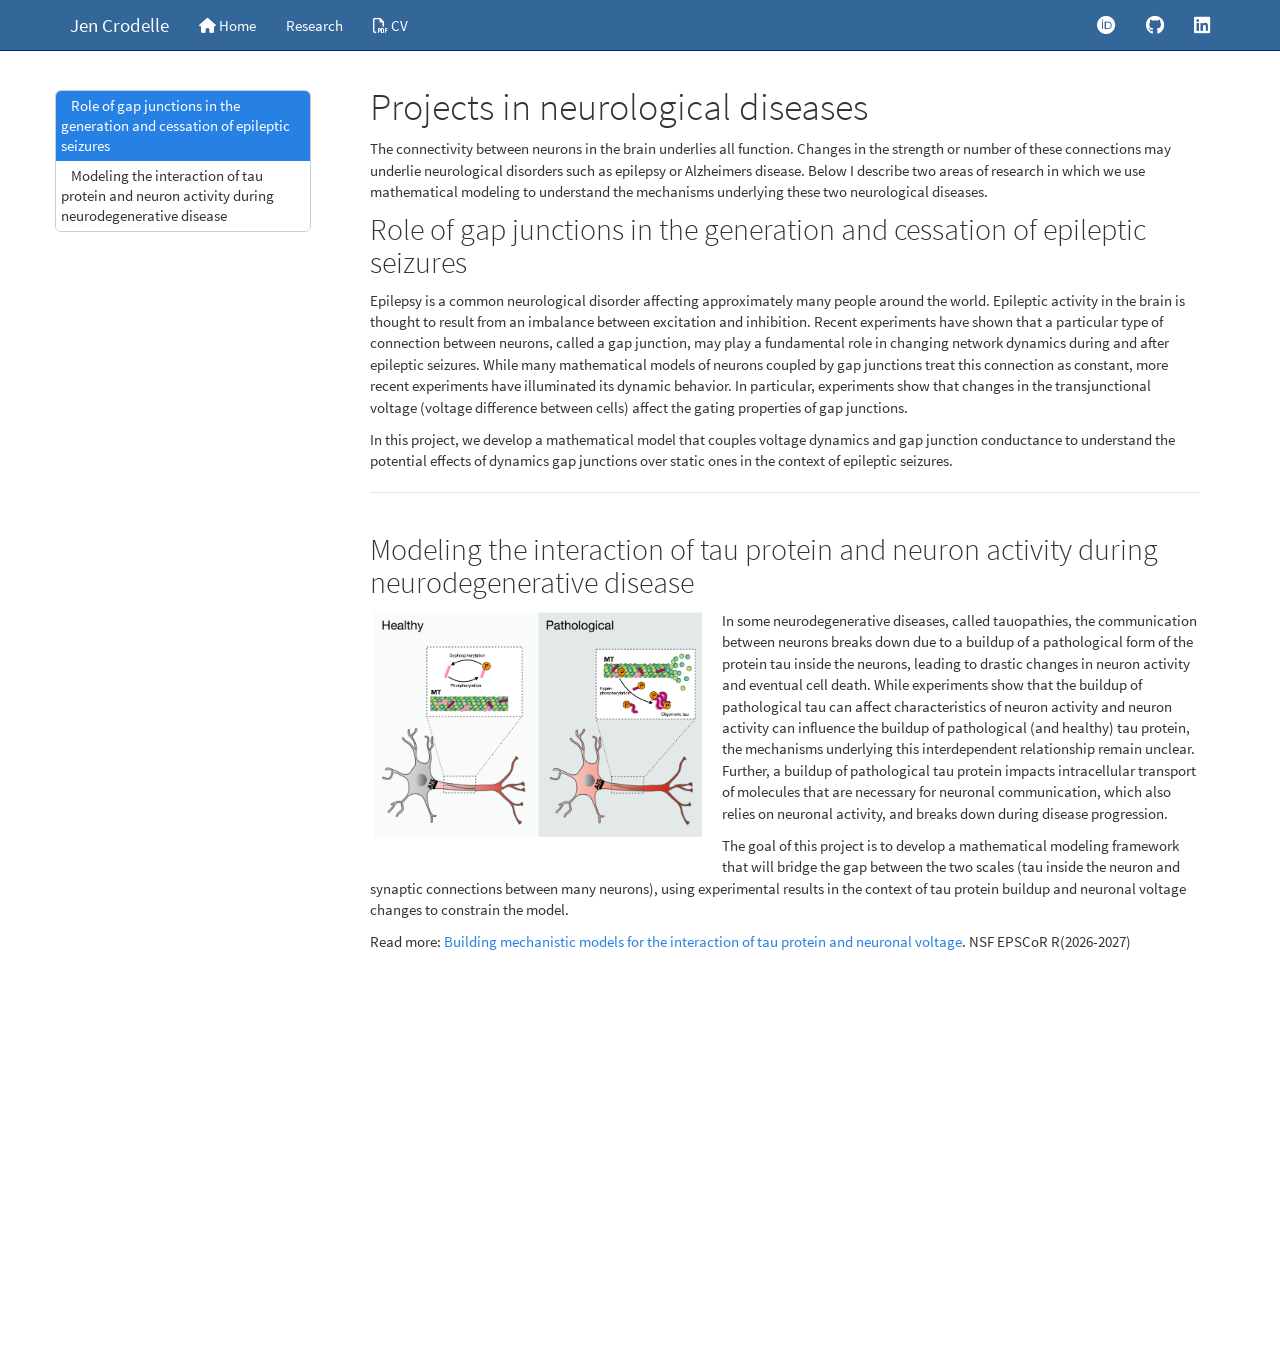
==== docs/neuroDiseaseProjects.html @ bf062a5f "Add new files to the website" ====
<!DOCTYPE html>

<html>

<head>

<meta charset="utf-8" />
<meta name="generator" content="pandoc" />
<meta http-equiv="X-UA-Compatible" content="IE=EDGE" />




<title>Projects in neurological diseases</title>

<script src="site_libs/header-attrs-2.31/header-attrs.js"></script>
<script src="site_libs/jquery-3.6.0/jquery-3.6.0.min.js"></script>
<meta name="viewport" content="width=device-width, initial-scale=1" />
<link href="site_libs/bootstrap-3.3.5/css/cosmo.min.css" rel="stylesheet" />
<script src="site_libs/bootstrap-3.3.5/js/bootstrap.min.js"></script>
<script src="site_libs/bootstrap-3.3.5/shim/html5shiv.min.js"></script>
<script src="site_libs/bootstrap-3.3.5/shim/respond.min.js"></script>
<style>h1 {font-size: 34px;}
       h1.title {font-size: 38px;}
       h2 {font-size: 30px;}
       h3 {font-size: 24px;}
       h4 {font-size: 18px;}
       h5 {font-size: 16px;}
       h6 {font-size: 12px;}
       code {color: inherit; background-color: rgba(0, 0, 0, 0.04);}
       pre:not([class]) { background-color: white }</style>
<script src="site_libs/jqueryui-1.13.2/jquery-ui.min.js"></script>
<link href="site_libs/tocify-1.9.1/jquery.tocify.css" rel="stylesheet" />
<script src="site_libs/tocify-1.9.1/jquery.tocify.js"></script>
<script src="site_libs/navigation-1.1/tabsets.js"></script>
<link href="site_libs/highlightjs-9.12.0/default.css" rel="stylesheet" />
<script src="site_libs/highlightjs-9.12.0/highlight.js"></script>
<link href="site_libs/font-awesome-6.5.2/css/all.min.css" rel="stylesheet" />
<link href="site_libs/font-awesome-6.5.2/css/v4-shims.min.css" rel="stylesheet" />

<style type="text/css">
  code{white-space: pre-wrap;}
  span.smallcaps{font-variant: small-caps;}
  span.underline{text-decoration: underline;}
  div.column{display: inline-block; vertical-align: top; width: 50%;}
  div.hanging-indent{margin-left: 1.5em; text-indent: -1.5em;}
  ul.task-list{list-style: none;}
    </style>

<style type="text/css">code{white-space: pre;}</style>
<script type="text/javascript">
if (window.hljs) {
  hljs.configure({languages: []});
  hljs.initHighlightingOnLoad();
  if (document.readyState && document.readyState === "complete") {
    window.setTimeout(function() { hljs.initHighlighting(); }, 0);
  }
}
</script>






<link rel="stylesheet" href="style.css" type="text/css" />



<style type = "text/css">
.main-container {
  max-width: 940px;
  margin-left: auto;
  margin-right: auto;
}
img {
  max-width:100%;
}
.tabbed-pane {
  padding-top: 12px;
}
.html-widget {
  margin-bottom: 20px;
}
button.code-folding-btn:focus {
  outline: none;
}
summary {
  display: list-item;
}
details > summary > p:only-child {
  display: inline;
}
pre code {
  padding: 0;
}
</style>


<style type="text/css">
.dropdown-submenu {
  position: relative;
}
.dropdown-submenu>.dropdown-menu {
  top: 0;
  left: 100%;
  margin-top: -6px;
  margin-left: -1px;
  border-radius: 0 6px 6px 6px;
}
.dropdown-submenu:hover>.dropdown-menu {
  display: block;
}
.dropdown-submenu>a:after {
  display: block;
  content: " ";
  float: right;
  width: 0;
  height: 0;
  border-color: transparent;
  border-style: solid;
  border-width: 5px 0 5px 5px;
  border-left-color: #cccccc;
  margin-top: 5px;
  margin-right: -10px;
}
.dropdown-submenu:hover>a:after {
  border-left-color: #adb5bd;
}
.dropdown-submenu.pull-left {
  float: none;
}
.dropdown-submenu.pull-left>.dropdown-menu {
  left: -100%;
  margin-left: 10px;
  border-radius: 6px 0 6px 6px;
}
</style>

<script type="text/javascript">
// manage active state of menu based on current page
$(document).ready(function () {
  // active menu anchor
  href = window.location.pathname
  href = href.substr(href.lastIndexOf('/') + 1)
  if (href === "")
    href = "index.html";
  var menuAnchor = $('a[href="' + href + '"]');

  // mark the anchor link active (and if it's in a dropdown, also mark that active)
  var dropdown = menuAnchor.closest('li.dropdown');
  if (window.bootstrap) { // Bootstrap 4+
    menuAnchor.addClass('active');
    dropdown.find('> .dropdown-toggle').addClass('active');
  } else { // Bootstrap 3
    menuAnchor.parent().addClass('active');
    dropdown.addClass('active');
  }

  // Navbar adjustments
  var navHeight = $(".navbar").first().height() + 15;
  var style = document.createElement('style');
  var pt = "padding-top: " + navHeight + "px; ";
  var mt = "margin-top: -" + navHeight + "px; ";
  var css = "";
  // offset scroll position for anchor links (for fixed navbar)
  for (var i = 1; i <= 6; i++) {
    css += ".section h" + i + "{ " + pt + mt + "}\n";
  }
  style.innerHTML = "body {" + pt + "padding-bottom: 40px; }\n" + css;
  document.head.appendChild(style);
});
</script>

<!-- tabsets -->

<style type="text/css">
.tabset-dropdown > .nav-tabs {
  display: inline-table;
  max-height: 500px;
  min-height: 44px;
  overflow-y: auto;
  border: 1px solid #ddd;
  border-radius: 4px;
}

.tabset-dropdown > .nav-tabs > li.active:before, .tabset-dropdown > .nav-tabs.nav-tabs-open:before {
  content: "\e259";
  font-family: 'Glyphicons Halflings';
  display: inline-block;
  padding: 10px;
  border-right: 1px solid #ddd;
}

.tabset-dropdown > .nav-tabs.nav-tabs-open > li.active:before {
  content: "\e258";
  font-family: 'Glyphicons Halflings';
  border: none;
}

.tabset-dropdown > .nav-tabs > li.active {
  display: block;
}

.tabset-dropdown > .nav-tabs > li > a,
.tabset-dropdown > .nav-tabs > li > a:focus,
.tabset-dropdown > .nav-tabs > li > a:hover {
  border: none;
  display: inline-block;
  border-radius: 4px;
  background-color: transparent;
}

.tabset-dropdown > .nav-tabs.nav-tabs-open > li {
  display: block;
  float: none;
}

.tabset-dropdown > .nav-tabs > li {
  display: none;
}
</style>

<!-- code folding -->



<style type="text/css">

#TOC {
  margin: 25px 0px 20px 0px;
}
@media (max-width: 768px) {
#TOC {
  position: relative;
  width: 100%;
}
}

@media print {
.toc-content {
  /* see https://github.com/w3c/csswg-drafts/issues/4434 */
  float: right;
}
}

.toc-content {
  padding-left: 30px;
  padding-right: 40px;
}

div.main-container {
  max-width: 1200px;
}

div.tocify {
  width: 20%;
  max-width: 260px;
  max-height: 85%;
}

@media (min-width: 768px) and (max-width: 991px) {
  div.tocify {
    width: 25%;
  }
}

@media (max-width: 767px) {
  div.tocify {
    width: 100%;
    max-width: none;
  }
}

.tocify ul, .tocify li {
  line-height: 20px;
}

.tocify-subheader .tocify-item {
  font-size: 0.90em;
}

.tocify .list-group-item {
  border-radius: 0px;
}

.tocify-subheader {
  display: inline;
}
.tocify-subheader .tocify-item {
  font-size: 0.95em;
}

</style>



</head>

<body>


<div class="container-fluid main-container">


<!-- setup 3col/9col grid for toc_float and main content  -->
<div class="row">
<div class="col-xs-12 col-sm-4 col-md-3">
<div id="TOC" class="tocify">
</div>
</div>

<div class="toc-content col-xs-12 col-sm-8 col-md-9">




<div class="navbar navbar-inverse  navbar-fixed-top" role="navigation">
  <div class="container">
    <div class="navbar-header">
      <button type="button" class="navbar-toggle collapsed" data-toggle="collapse" data-bs-toggle="collapse" data-target="#navbar" data-bs-target="#navbar">
        <span class="icon-bar"></span>
        <span class="icon-bar"></span>
        <span class="icon-bar"></span>
      </button>
      <a class="navbar-brand" href="index.html">Jen Crodelle</a>
    </div>
    <div id="navbar" class="navbar-collapse collapse">
      <ul class="nav navbar-nav">
        <li>
  <a href="index.html">
    <span class="fa fa-home"></span>
     
    Home
  </a>
</li>
<li>
  <a href="researchPage.html">Research</a>
</li>
<li>
  <a href="Jennifer_Crodelle_CV_2026.pdf">
    <span class="fa fa-file-pdf-o"></span>
     
    CV
  </a>
</li>
      </ul>
      <ul class="nav navbar-nav navbar-right">
        <li>
  <a href="https://orcid.org/0000-0002-3402-4372">
    <span class="fab fa-orcid fa-lg"></span>
     
  </a>
</li>
<li>
  <a href="https://github.com/jcrodelle">
    <span class="fa fa-github fa-lg"></span>
     
  </a>
</li>
<li>
  <a href="https://www.linkedin.com/in/jennifer-crodelle-b8602022/">
    <span class="fab fa-linkedin fa-lg"></span>
     
  </a>
</li>
      </ul>
    </div><!--/.nav-collapse -->
  </div><!--/.container -->
</div><!--/.navbar -->

<div id="header">



<h1 class="title toc-ignore">Projects in neurological diseases</h1>

</div>


<p>The connectivity between neurons in the brain underlies all function.
Changes in the strength or number of these connections may underlie
neurological disorders such as epilepsy or Alzheimers disease. Below I
describe two areas of research in which we use mathematical modeling to
understand the mechanisms underlying these two neurological
diseases.</p>
<div
id="role-of-gap-junctions-in-the-generation-and-cessation-of-epileptic-seizures"
class="section level2">
<h2>Role of gap junctions in the generation and cessation of epileptic
seizures</h2>
<p>Epilepsy is a common neurological disorder affecting approximately
many people around the world. Epileptic activity in the brain is thought
to result from an imbalance between excitation and inhibition. Recent
experiments have shown that a particular type of connection between
neurons, called a gap junction, may play a fundamental role in changing
network dynamics during and after epileptic seizures. While many
mathematical models of neurons coupled by gap junctions treat this
connection as constant, more recent experiments have illuminated its
dynamic behavior. In particular, experiments show that changes in the
transjunctional voltage (voltage difference between cells) affect the
gating properties of gap junctions.</p>
<p>In this project, we develop a mathematical model that couples voltage
dynamics and gap junction conductance to understand the potential
effects of dynamics gap junctions over static ones in the context of
epileptic seizures.</p>
<hr />
<div style="margin-top: 40px;">

</div>
</div>
<div
id="modeling-the-interaction-of-tau-protein-and-neuron-activity-during-neurodegenerative-disease"
class="section level2">
<h2>Modeling the interaction of tau protein and neuron activity during
neurodegenerative disease</h2>
<p><img src="images/tauProtein_fig.png" style="float: left; width: 40%; margin-right: 20px; margin-bottom: 20px;"></p>
<p>In some neurodegenerative diseases, called tauopathies, the
communication between neurons breaks down due to a buildup of a
pathological form of the protein tau inside the neurons, leading to
drastic changes in neuron activity and eventual cell death. While
experiments show that the buildup of pathological tau can affect
characteristics of neuron activity and neuron activity can influence the
buildup of pathological (and healthy) tau protein, the mechanisms
underlying this interdependent relationship remain unclear. Further, a
buildup of pathological tau protein impacts intracellular transport of
molecules that are necessary for neuronal communication, which also
relies on neuronal activity, and breaks down during disease
progression.</p>
<p>The goal of this project is to develop a mathematical modeling
framework that will bridge the gap between the two scales (tau inside
the neuron and synaptic connections between many neurons), using
experimental results in the context of tau protein buildup and neuronal
voltage changes to constrain the model.</p>
<p>Read more:
<a href="https://doi.org/10.1371/journal.pcbi.1007915" target="_blank">Building
mechanistic models for the interaction of tau protein and neuronal
voltage</a>. NSF EPSCoR R(2026-2027)</p>
</div>



</div>
</div>

</div>

<script>

// add bootstrap table styles to pandoc tables
function bootstrapStylePandocTables() {
  $('tr.odd').parent('tbody').parent('table').addClass('table table-condensed');
}
$(document).ready(function () {
  bootstrapStylePandocTables();
});


</script>

<!-- tabsets -->

<script>
$(document).ready(function () {
  window.buildTabsets("TOC");
});

$(document).ready(function () {
  $('.tabset-dropdown > .nav-tabs > li').click(function () {
    $(this).parent().toggleClass('nav-tabs-open');
  });
});
</script>

<!-- code folding -->

<script>
$(document).ready(function ()  {

    // temporarily add toc-ignore selector to headers for the consistency with Pandoc
    $('.unlisted.unnumbered').addClass('toc-ignore')

    // move toc-ignore selectors from section div to header
    $('div.section.toc-ignore')
        .removeClass('toc-ignore')
        .children('h1,h2,h3,h4,h5').addClass('toc-ignore');

    // establish options
    var options = {
      selectors: "h1,h2",
      theme: "bootstrap3",
      context: '.toc-content',
      hashGenerator: function (text) {
        return text.replace(/[.\\/?&!#<>]/g, '').replace(/\s/g, '_');
      },
      ignoreSelector: ".toc-ignore",
      scrollTo: 0
    };
    options.showAndHide = false;
    options.smoothScroll = true;

    // tocify
    var toc = $("#TOC").tocify(options).data("toc-tocify");
});
</script>

<!-- dynamically load mathjax for compatibility with self-contained -->
<script>
  (function () {
    var script = document.createElement("script");
    script.type = "text/javascript";
    script.src  = "https://mathjax.rstudio.com/latest/MathJax.js?config=TeX-AMS-MML_HTMLorMML";
    document.getElementsByTagName("head")[0].appendChild(script);
  })();
</script>

</body>
</html>
---- docs/site_libs/bootstrap-3.3.5/css/cosmo.min.css ----
@font-face {
  font-family: 'Source Sans Pro';
  font-style: normal;
  font-weight: 300;
  src: url(fonts/SourceSansProLight.ttf) format('truetype');
}
@font-face {
  font-family: 'Source Sans Pro';
  font-style: normal;
  font-weight: 400;
  src: url(fonts/SourceSansPro.ttf) format('truetype');
}
@font-face {
  font-family: 'Source Sans Pro';
  font-style: normal;
  font-weight: 700;
  src: url(fonts/SourceSansProBold.ttf) format('truetype');
}

/*!
 * bootswatch v3.3.6
 * Homepage: http://bootswatch.com
 * Copyright 2012-2015 Thomas Park
 * Licensed under MIT
 * Based on Bootstrap
*//*!
 * Bootstrap v3.3.6 (http://getbootstrap.com)
 * Copyright 2011-2015 Twitter, Inc.
 * Licensed under MIT (https://github.com/twbs/bootstrap/blob/master/LICENSE)
 *//*! normalize.css v3.0.3 | MIT License | github.com/necolas/normalize.css */html{font-family:sans-serif;-ms-text-size-adjust:100%;-webkit-text-size-adjust:100%}body{margin:0}article,aside,details,figcaption,figure,footer,header,hgroup,main,menu,nav,section,summary{display:block}audio,canvas,progress,video{display:inline-block;vertical-align:baseline}audio:not([controls]){display:none;height:0}[hidden],template{display:none}a{background-color:transparent}a:active,a:hover{outline:0}abbr[title]{border-bottom:1px dotted}b,strong{font-weight:bold}dfn{font-style:italic}h1{font-size:2em;margin:0.67em 0}mark{background:#ff0;color:#000}small{font-size:80%}sub,sup{font-size:75%;line-height:0;position:relative;vertical-align:baseline}sup{top:-0.5em}sub{bottom:-0.25em}img{border:0}svg:not(:root){overflow:hidden}figure{margin:1em 40px}hr{-webkit-box-sizing:content-box;-moz-box-sizing:content-box;box-sizing:content-box;height:0}pre{overflow:auto}code,kbd,pre,samp{font-family:monospace, monospace;font-size:1em}button,input,optgroup,select,textarea{color:inherit;font:inherit;margin:0}button{overflow:visible}button,select{text-transform:none}button,html input[type="button"],input[type="reset"],input[type="submit"]{-webkit-appearance:button;cursor:pointer}button[disabled],html input[disabled]{cursor:default}button::-moz-focus-inner,input::-moz-focus-inner{border:0;padding:0}input{line-height:normal}input[type="checkbox"],input[type="radio"]{-webkit-box-sizing:border-box;-moz-box-sizing:border-box;box-sizing:border-box;padding:0}input[type="number"]::-webkit-inner-spin-button,input[type="number"]::-webkit-outer-spin-button{height:auto}input[type="search"]{-webkit-appearance:textfield;-webkit-box-sizing:content-box;-moz-box-sizing:content-box;box-sizing:content-box}input[type="search"]::-webkit-search-cancel-button,input[type="search"]::-webkit-search-decoration{-webkit-appearance:none}fieldset{border:1px solid #c0c0c0;margin:0 2px;padding:0.35em 0.625em 0.75em}legend{border:0;padding:0}textarea{overflow:auto}optgroup{font-weight:bold}table{border-collapse:collapse;border-spacing:0}td,th{padding:0}/*! Source: https://github.com/h5bp/html5-boilerplate/blob/master/src/css/main.css */@media print{*,*:before,*:after{background:transparent !important;color:#000 !important;-webkit-box-shadow:none !important;box-shadow:none !important;text-shadow:none !important}a,a:visited{text-decoration:underline}a[href]:after{content:" (" attr(href) ")"}abbr[title]:after{content:" (" attr(title) ")"}a[href^="#"]:after,a[href^="javascript:"]:after{content:""}pre,blockquote{border:1px solid #999;page-break-inside:avoid}thead{display:table-header-group}tr,img{page-break-inside:avoid}img{max-width:100% !important}p,h2,h3{orphans:3;widows:3}h2,h3{page-break-after:avoid}.navbar{display:none}.btn>.caret,.dropup>.btn>.caret{border-top-color:#000 !important}.label{border:1px solid #000}.table{border-collapse:collapse !important}.table td,.table th{background-color:#fff !important}.table-bordered th,.table-bordered td{border:1px solid #ddd !important}}@font-face{font-family:'Glyphicons Halflings';src:url('../fonts/glyphicons-halflings-regular.eot');src:url('../fonts/glyphicons-halflings-regular.eot?#iefix') format('embedded-opentype'),url('../fonts/glyphicons-halflings-regular.woff') format('woff'),url('../fonts/glyphicons-halflings-regular.ttf') format('truetype'),url('../fonts/glyphicons-halflings-regular.svg#glyphicons_halflingsregular') format('svg')}.glyphicon{position:relative;top:1px;display:inline-block;font-family:'Glyphicons Halflings';font-style:normal;font-weight:normal;line-height:1;-webkit-font-smoothing:antialiased;-moz-osx-font-smoothing:grayscale}.glyphicon-asterisk:before{content:"\002a"}.glyphicon-plus:before{content:"\002b"}.glyphicon-euro:before,.glyphicon-eur:before{content:"\20ac"}.glyphicon-minus:before{content:"\2212"}.glyphicon-cloud:before{content:"\2601"}.glyphicon-envelope:before{content:"\2709"}.glyphicon-pencil:before{content:"\270f"}.glyphicon-glass:before{content:"\e001"}.glyphicon-music:before{content:"\e002"}.glyphicon-search:before{content:"\e003"}.glyphicon-heart:before{content:"\e005"}.glyphicon-star:before{content:"\e006"}.glyphicon-star-empty:before{content:"\e007"}.glyphicon-user:before{content:"\e008"}.glyphicon-film:before{content:"\e009"}.glyphicon-th-large:before{content:"\e010"}.glyphicon-th:before{content:"\e011"}.glyphicon-th-list:before{content:"\e012"}.glyphicon-ok:before{content:"\e013"}.glyphicon-remove:before{content:"\e014"}.glyphicon-zoom-in:before{content:"\e015"}.glyphicon-zoom-out:before{content:"\e016"}.glyphicon-off:before{content:"\e017"}.glyphicon-signal:before{content:"\e018"}.glyphicon-cog:before{content:"\e019"}.glyphicon-trash:before{content:"\e020"}.glyphicon-home:before{content:"\e021"}.glyphicon-file:before{content:"\e022"}.glyphicon-time:before{content:"\e023"}.glyphicon-road:before{content:"\e024"}.glyphicon-download-alt:before{content:"\e025"}.glyphicon-download:before{content:"\e026"}.glyphicon-upload:before{content:"\e027"}.glyphicon-inbox:before{content:"\e028"}.glyphicon-play-circle:before{content:"\e029"}.glyphicon-repeat:before{content:"\e030"}.glyphicon-refresh:before{content:"\e031"}.glyphicon-list-alt:before{content:"\e032"}.glyphicon-lock:before{content:"\e033"}.glyphicon-flag:before{content:"\e034"}.glyphicon-headphones:before{content:"\e035"}.glyphicon-volume-off:before{content:"\e036"}.glyphicon-volume-down:before{content:"\e037"}.glyphicon-volume-up:before{content:"\e038"}.glyphicon-qrcode:before{content:"\e039"}.glyphicon-barcode:before{content:"\e040"}.glyphicon-tag:before{content:"\e041"}.glyphicon-tags:before{content:"\e042"}.glyphicon-book:before{content:"\e043"}.glyphicon-bookmark:before{content:"\e044"}.glyphicon-print:before{content:"\e045"}.glyphicon-camera:before{content:"\e046"}.glyphicon-font:before{content:"\e047"}.glyphicon-bold:before{content:"\e048"}.glyphicon-italic:before{content:"\e049"}.glyphicon-text-height:before{content:"\e050"}.glyphicon-text-width:before{content:"\e051"}.glyphicon-align-left:before{content:"\e052"}.glyphicon-align-center:before{content:"\e053"}.glyphicon-align-right:before{content:"\e054"}.glyphicon-align-justify:before{content:"\e055"}.glyphicon-list:before{content:"\e056"}.glyphicon-indent-left:before{content:"\e057"}.glyphicon-indent-right:before{content:"\e058"}.glyphicon-facetime-video:before{content:"\e059"}.glyphicon-picture:before{content:"\e060"}.glyphicon-map-marker:before{content:"\e062"}.glyphicon-adjust:before{content:"\e063"}.glyphicon-tint:before{content:"\e064"}.glyphicon-edit:before{content:"\e065"}.glyphicon-share:before{content:"\e066"}.glyphicon-check:before{content:"\e067"}.glyphicon-move:before{content:"\e068"}.glyphicon-step-backward:before{content:"\e069"}.glyphicon-fast-backward:before{content:"\e070"}.glyphicon-backward:before{content:"\e071"}.glyphicon-play:before{content:"\e072"}.glyphicon-pause:before{content:"\e073"}.glyphicon-stop:before{content:"\e074"}.glyphicon-forward:before{content:"\e075"}.glyphicon-fast-forward:before{content:"\e076"}.glyphicon-step-forward:before{content:"\e077"}.glyphicon-eject:before{content:"\e078"}.glyphicon-chevron-left:before{content:"\e079"}.glyphicon-chevron-right:before{content:"\e080"}.glyphicon-plus-sign:before{content:"\e081"}.glyphicon-minus-sign:before{content:"\e082"}.glyphicon-remove-sign:before{content:"\e083"}.glyphicon-ok-sign:before{content:"\e084"}.glyphicon-question-sign:before{content:"\e085"}.glyphicon-info-sign:before{content:"\e086"}.glyphicon-screenshot:before{content:"\e087"}.glyphicon-remove-circle:before{content:"\e088"}.glyphicon-ok-circle:before{content:"\e089"}.glyphicon-ban-circle:before{content:"\e090"}.glyphicon-arrow-left:before{content:"\e091"}.glyphicon-arrow-right:before{content:"\e092"}.glyphicon-arrow-up:before{content:"\e093"}.glyphicon-arrow-down:before{content:"\e094"}.glyphicon-share-alt:before{content:"\e095"}.glyphicon-resize-full:before{content:"\e096"}.glyphicon-resize-small:before{content:"\e097"}.glyphicon-exclamation-sign:before{content:"\e101"}.glyphicon-gift:before{content:"\e102"}.glyphicon-leaf:before{content:"\e103"}.glyphicon-fire:before{content:"\e104"}.glyphicon-eye-open:before{content:"\e105"}.glyphicon-eye-close:before{content:"\e106"}.glyphicon-warning-sign:before{content:"\e107"}.glyphicon-plane:before{content:"\e108"}.glyphicon-calendar:before{content:"\e109"}.glyphicon-random:before{content:"\e110"}.glyphicon-comment:before{content:"\e111"}.glyphicon-magnet:before{content:"\e112"}.glyphicon-chevron-up:before{content:"\e113"}.glyphicon-chevron-down:before{content:"\e114"}.glyphicon-retweet:before{content:"\e115"}.glyphicon-shopping-cart:before{content:"\e116"}.glyphicon-folder-close:before{content:"\e117"}.glyphicon-folder-open:before{content:"\e118"}.glyphicon-resize-vertical:before{content:"\e119"}.glyphicon-resize-horizontal:before{content:"\e120"}.glyphicon-hdd:before{content:"\e121"}.glyphicon-bullhorn:before{content:"\e122"}.glyphicon-bell:before{content:"\e123"}.glyphicon-certificate:before{content:"\e124"}.glyphicon-thumbs-up:before{content:"\e125"}.glyphicon-thumbs-down:before{content:"\e126"}.glyphicon-hand-right:before{content:"\e127"}.glyphicon-hand-left:before{content:"\e128"}.glyphicon-hand-up:before{content:"\e129"}.glyphicon-hand-down:before{content:"\e130"}.glyphicon-circle-arrow-right:before{content:"\e131"}.glyphicon-circle-arrow-left:before{content:"\e132"}.glyphicon-circle-arrow-up:before{content:"\e133"}.glyphicon-circle-arrow-down:before{content:"\e134"}.glyphicon-globe:before{content:"\e135"}.glyphicon-wrench:before{content:"\e136"}.glyphicon-tasks:before{content:"\e137"}.glyphicon-filter:before{content:"\e138"}.glyphicon-briefcase:before{content:"\e139"}.glyphicon-fullscreen:before{content:"\e140"}.glyphicon-dashboard:before{content:"\e141"}.glyphicon-paperclip:before{content:"\e142"}.glyphicon-heart-empty:before{content:"\e143"}.glyphicon-link:before{content:"\e144"}.glyphicon-phone:before{content:"\e145"}.glyphicon-pushpin:before{content:"\e146"}.glyphicon-usd:before{content:"\e148"}.glyphicon-gbp:before{content:"\e149"}.glyphicon-sort:before{content:"\e150"}.glyphicon-sort-by-alphabet:before{content:"\e151"}.glyphicon-sort-by-alphabet-alt:before{content:"\e152"}.glyphicon-sort-by-order:before{content:"\e153"}.glyphicon-sort-by-order-alt:before{content:"\e154"}.glyphicon-sort-by-attributes:before{content:"\e155"}.glyphicon-sort-by-attributes-alt:before{content:"\e156"}.glyphicon-unchecked:before{content:"\e157"}.glyphicon-expand:before{content:"\e158"}.glyphicon-collapse-down:before{content:"\e159"}.glyphicon-collapse-up:before{content:"\e160"}.glyphicon-log-in:before{content:"\e161"}.glyphicon-flash:before{content:"\e162"}.glyphicon-log-out:before{content:"\e163"}.glyphicon-new-window:before{content:"\e164"}.glyphicon-record:before{content:"\e165"}.glyphicon-save:before{content:"\e166"}.glyphicon-open:before{content:"\e167"}.glyphicon-saved:before{content:"\e168"}.glyphicon-import:before{content:"\e169"}.glyphicon-export:before{content:"\e170"}.glyphicon-send:before{content:"\e171"}.glyphicon-floppy-disk:before{content:"\e172"}.glyphicon-floppy-saved:before{content:"\e173"}.glyphicon-floppy-remove:before{content:"\e174"}.glyphicon-floppy-save:before{content:"\e175"}.glyphicon-floppy-open:before{content:"\e176"}.glyphicon-credit-card:before{content:"\e177"}.glyphicon-transfer:before{content:"\e178"}.glyphicon-cutlery:before{content:"\e179"}.glyphicon-header:before{content:"\e180"}.glyphicon-compressed:before{content:"\e181"}.glyphicon-earphone:before{content:"\e182"}.glyphicon-phone-alt:before{content:"\e183"}.glyphicon-tower:before{content:"\e184"}.glyphicon-stats:before{content:"\e185"}.glyphicon-sd-video:before{content:"\e186"}.glyphicon-hd-video:before{content:"\e187"}.glyphicon-subtitles:before{content:"\e188"}.glyphicon-sound-stereo:before{content:"\e189"}.glyphicon-sound-dolby:before{content:"\e190"}.glyphicon-sound-5-1:before{content:"\e191"}.glyphicon-sound-6-1:before{content:"\e192"}.glyphicon-sound-7-1:before{content:"\e193"}.glyphicon-copyright-mark:before{content:"\e194"}.glyphicon-registration-mark:before{content:"\e195"}.glyphicon-cloud-download:before{content:"\e197"}.glyphicon-cloud-upload:before{content:"\e198"}.glyphicon-tree-conifer:before{content:"\e199"}.glyphicon-tree-deciduous:before{content:"\e200"}.glyphicon-cd:before{content:"\e201"}.glyphicon-save-file:before{content:"\e202"}.glyphicon-open-file:before{content:"\e203"}.glyphicon-level-up:before{content:"\e204"}.glyphicon-copy:before{content:"\e205"}.glyphicon-paste:before{content:"\e206"}.glyphicon-alert:before{content:"\e209"}.glyphicon-equalizer:before{content:"\e210"}.glyphicon-king:before{content:"\e211"}.glyphicon-queen:before{content:"\e212"}.glyphicon-pawn:before{content:"\e213"}.glyphicon-bishop:before{content:"\e214"}.glyphicon-knight:before{content:"\e215"}.glyphicon-baby-formula:before{content:"\e216"}.glyphicon-tent:before{content:"\26fa"}.glyphicon-blackboard:before{content:"\e218"}.glyphicon-bed:before{content:"\e219"}.glyphicon-apple:before{content:"\f8ff"}.glyphicon-erase:before{content:"\e221"}.glyphicon-hourglass:before{content:"\231b"}.glyphicon-lamp:before{content:"\e223"}.glyphicon-duplicate:before{content:"\e224"}.glyphicon-piggy-bank:before{content:"\e225"}.glyphicon-scissors:before{content:"\e226"}.glyphicon-bitcoin:before{content:"\e227"}.glyphicon-btc:before{content:"\e227"}.glyphicon-xbt:before{content:"\e227"}.glyphicon-yen:before{content:"\00a5"}.glyphicon-jpy:before{content:"\00a5"}.glyphicon-ruble:before{content:"\20bd"}.glyphicon-rub:before{content:"\20bd"}.glyphicon-scale:before{content:"\e230"}.glyphicon-ice-lolly:before{content:"\e231"}.glyphicon-ice-lolly-tasted:before{content:"\e232"}.glyphicon-education:before{content:"\e233"}.glyphicon-option-horizontal:before{content:"\e234"}.glyphicon-option-vertical:before{content:"\e235"}.glyphicon-menu-hamburger:before{content:"\e236"}.glyphicon-modal-window:before{content:"\e237"}.glyphicon-oil:before{content:"\e238"}.glyphicon-grain:before{content:"\e239"}.glyphicon-sunglasses:before{content:"\e240"}.glyphicon-text-size:before{content:"\e241"}.glyphicon-text-color:before{content:"\e242"}.glyphicon-text-background:before{content:"\e243"}.glyphicon-object-align-top:before{content:"\e244"}.glyphicon-object-align-bottom:before{content:"\e245"}.glyphicon-object-align-horizontal:before{content:"\e246"}.glyphicon-object-align-left:before{content:"\e247"}.glyphicon-object-align-vertical:before{content:"\e248"}.glyphicon-object-align-right:before{content:"\e249"}.glyphicon-triangle-right:before{content:"\e250"}.glyphicon-triangle-left:before{content:"\e251"}.glyphicon-triangle-bottom:before{content:"\e252"}.glyphicon-triangle-top:before{content:"\e253"}.glyphicon-console:before{content:"\e254"}.glyphicon-superscript:before{content:"\e255"}.glyphicon-subscript:before{content:"\e256"}.glyphicon-menu-left:before{content:"\e257"}.glyphicon-menu-right:before{content:"\e258"}.glyphicon-menu-down:before{content:"\e259"}.glyphicon-menu-up:before{content:"\e260"}*{-webkit-box-sizing:border-box;-moz-box-sizing:border-box;box-sizing:border-box}*:before,*:after{-webkit-box-sizing:border-box;-moz-box-sizing:border-box;box-sizing:border-box}html{font-size:10px;-webkit-tap-highlight-color:rgba(0,0,0,0)}body{font-family:"Source Sans Pro",Calibri,Candara,Arial,sans-serif;font-size:15px;line-height:1.42857143;color:#333333;background-color:#ffffff}input,button,select,textarea{font-family:inherit;font-size:inherit;line-height:inherit}a{color:#2780e3;text-decoration:none}a:hover,a:focus{color:#165ba8;text-decoration:underline}a:focus{outline:thin dotted;outline:5px auto -webkit-focus-ring-color;outline-offset:-2px}figure{margin:0}img{vertical-align:middle}.img-responsive,.thumbnail>img,.thumbnail a>img,.carousel-inner>.item>img,.carousel-inner>.item>a>img{display:block;max-width:100%;height:auto}.img-rounded{border-radius:0}.img-thumbnail{padding:4px;line-height:1.42857143;background-color:#ffffff;border:1px solid #dddddd;border-radius:0;-webkit-transition:all .2s ease-in-out;-o-transition:all .2s ease-in-out;transition:all .2s ease-in-out;display:inline-block;max-width:100%;height:auto}.img-circle{border-radius:50%}hr{margin-top:21px;margin-bottom:21px;border:0;border-top:1px solid #e6e6e6}.sr-only{position:absolute;width:1px;height:1px;margin:-1px;padding:0;overflow:hidden;clip:rect(0, 0, 0, 0);border:0}.sr-only-focusable:active,.sr-only-focusable:focus{position:static;width:auto;height:auto;margin:0;overflow:visible;clip:auto}[role="button"]{cursor:pointer}h1,h2,h3,h4,h5,h6,.h1,.h2,.h3,.h4,.h5,.h6{font-family:"Source Sans Pro",Calibri,Candara,Arial,sans-serif;font-weight:300;line-height:1.1;color:inherit}h1 small,h2 small,h3 small,h4 small,h5 small,h6 small,.h1 small,.h2 small,.h3 small,.h4 small,.h5 small,.h6 small,h1 .small,h2 .small,h3 .small,h4 .small,h5 .small,h6 .small,.h1 .small,.h2 .small,.h3 .small,.h4 .small,.h5 .small,.h6 .small{font-weight:normal;line-height:1;color:#999999}h1,.h1,h2,.h2,h3,.h3{margin-top:21px;margin-bottom:10.5px}h1 small,.h1 small,h2 small,.h2 small,h3 small,.h3 small,h1 .small,.h1 .small,h2 .small,.h2 .small,h3 .small,.h3 .small{font-size:65%}h4,.h4,h5,.h5,h6,.h6{margin-top:10.5px;margin-bottom:10.5px}h4 small,.h4 small,h5 small,.h5 small,h6 small,.h6 small,h4 .small,.h4 .small,h5 .small,.h5 .small,h6 .small,.h6 .small{font-size:75%}h1,.h1{font-size:39px}h2,.h2{font-size:32px}h3,.h3{font-size:26px}h4,.h4{font-size:19px}h5,.h5{font-size:15px}h6,.h6{font-size:13px}p{margin:0 0 10.5px}.lead{margin-bottom:21px;font-size:17px;font-weight:300;line-height:1.4}@media (min-width:768px){.lead{font-size:22.5px}}small,.small{font-size:86%}mark,.mark{background-color:#ff7518;padding:.2em}.text-left{text-align:left}.text-right{text-align:right}.text-center{text-align:center}.text-justify{text-align:justify}.text-nowrap{white-space:nowrap}.text-lowercase{text-transform:lowercase}.text-uppercase{text-transform:uppercase}.text-capitalize{text-transform:capitalize}.text-muted{color:#999999}.text-primary{color:#2780e3}a.text-primary:hover,a.text-primary:focus{color:#1967be}.text-success{color:#ffffff}a.text-success:hover,a.text-success:focus{color:#e6e6e6}.text-info{color:#ffffff}a.text-info:hover,a.text-info:focus{color:#e6e6e6}.text-warning{color:#ffffff}a.text-warning:hover,a.text-warning:focus{color:#e6e6e6}.text-danger{color:#ffffff}a.text-danger:hover,a.text-danger:focus{color:#e6e6e6}.bg-primary{color:#fff;background-color:#2780e3}a.bg-primary:hover,a.bg-primary:focus{background-color:#1967be}.bg-success{background-color:#3fb618}a.bg-success:hover,a.bg-success:focus{background-color:#2f8912}.bg-info{background-color:#9954bb}a.bg-info:hover,a.bg-info:focus{background-color:#7e3f9d}.bg-warning{background-color:#ff7518}a.bg-warning:hover,a.bg-warning:focus{background-color:#e45c00}.bg-danger{background-color:#ff0039}a.bg-danger:hover,a.bg-danger:focus{background-color:#cc002e}.page-header{padding-bottom:9.5px;margin:42px 0 21px;border-bottom:1px solid #e6e6e6}ul,ol{margin-top:0;margin-bottom:10.5px}ul ul,ol ul,ul ol,ol ol{margin-bottom:0}.list-unstyled{padding-left:0;list-style:none}.list-inline{padding-left:0;list-style:none;margin-left:-5px}.list-inline>li{display:inline-block;padding-left:5px;padding-right:5px}dl{margin-top:0;margin-bottom:21px}dt,dd{line-height:1.42857143}dt{font-weight:bold}dd{margin-left:0}@media (min-width:768px){.dl-horizontal dt{float:left;width:160px;clear:left;text-align:right;overflow:hidden;text-overflow:ellipsis;white-space:nowrap}.dl-horizontal dd{margin-left:180px}}abbr[title],abbr[data-original-title]{cursor:help;border-bottom:1px dotted #999999}.initialism{font-size:90%;text-transform:uppercase}blockquote{padding:10.5px 21px;margin:0 0 21px;font-size:18.75px;border-left:5px solid #e6e6e6}blockquote p:last-child,blockquote ul:last-child,blockquote ol:last-child{margin-bottom:0}blockquote footer,blockquote small,blockquote .small{display:block;font-size:80%;line-height:1.42857143;color:#999999}blockquote footer:before,blockquote small:before,blockquote .small:before{content:'\2014 \00A0'}.blockquote-reverse,blockquote.pull-right{padding-right:15px;padding-left:0;border-right:5px solid #e6e6e6;border-left:0;text-align:right}.blockquote-reverse footer:before,blockquote.pull-right footer:before,.blockquote-reverse small:before,blockquote.pull-right small:before,.blockquote-reverse .small:before,blockquote.pull-right .small:before{content:''}.blockquote-reverse footer:after,blockquote.pull-right footer:after,.blockquote-reverse small:after,blockquote.pull-right small:after,.blockquote-reverse .small:after,blockquote.pull-right .small:after{content:'\00A0 \2014'}address{margin-bottom:21px;font-style:normal;line-height:1.42857143}code,kbd,pre,samp{font-family:monospace}code{padding:2px 4px;font-size:90%;color:#c7254e;background-color:#f9f2f4;border-radius:0}kbd{padding:2px 4px;font-size:90%;color:#ffffff;background-color:#333333;border-radius:0;-webkit-box-shadow:inset 0 -1px 0 rgba(0,0,0,0.25);box-shadow:inset 0 -1px 0 rgba(0,0,0,0.25)}kbd kbd{padding:0;font-size:100%;font-weight:bold;-webkit-box-shadow:none;box-shadow:none}pre{display:block;padding:10px;margin:0 0 10.5px;font-size:14px;line-height:1.42857143;word-break:break-all;word-wrap:break-word;color:#333333;background-color:#f5f5f5;border:1px solid #cccccc;border-radius:0}pre code{padding:0;font-size:inherit;color:inherit;white-space:pre-wrap;background-color:transparent;border-radius:0}.pre-scrollable{max-height:340px;overflow-y:scroll}.container{margin-right:auto;margin-left:auto;padding-left:15px;padding-right:15px}@media (min-width:768px){.container{width:750px}}@media (min-width:992px){.container{width:970px}}@media (min-width:1200px){.container{width:1170px}}.container-fluid{margin-right:auto;margin-left:auto;padding-left:15px;padding-right:15px}.row{margin-left:-15px;margin-right:-15px}.col-xs-1,.col-sm-1,.col-md-1,.col-lg-1,.col-xs-2,.col-sm-2,.col-md-2,.col-lg-2,.col-xs-3,.col-sm-3,.col-md-3,.col-lg-3,.col-xs-4,.col-sm-4,.col-md-4,.col-lg-4,.col-xs-5,.col-sm-5,.col-md-5,.col-lg-5,.col-xs-6,.col-sm-6,.col-md-6,.col-lg-6,.col-xs-7,.col-sm-7,.col-md-7,.col-lg-7,.col-xs-8,.col-sm-8,.col-md-8,.col-lg-8,.col-xs-9,.col-sm-9,.col-md-9,.col-lg-9,.col-xs-10,.col-sm-10,.col-md-10,.col-lg-10,.col-xs-11,.col-sm-11,.col-md-11,.col-lg-11,.col-xs-12,.col-sm-12,.col-md-12,.col-lg-12{position:relative;min-height:1px;padding-left:15px;padding-right:15px}.col-xs-1,.col-xs-2,.col-xs-3,.col-xs-4,.col-xs-5,.col-xs-6,.col-xs-7,.col-xs-8,.col-xs-9,.col-xs-10,.col-xs-11,.col-xs-12{float:left}.col-xs-12{width:100%}.col-xs-11{width:91.66666667%}.col-xs-10{width:83.33333333%}.col-xs-9{width:75%}.col-xs-8{width:66.66666667%}.col-xs-7{width:58.33333333%}.col-xs-6{width:50%}.col-xs-5{width:41.66666667%}.col-xs-4{width:33.33333333%}.col-xs-3{width:25%}.col-xs-2{width:16.66666667%}.col-xs-1{width:8.33333333%}.col-xs-pull-12{right:100%}.col-xs-pull-11{right:91.66666667%}.col-xs-pull-10{right:83.33333333%}.col-xs-pull-9{right:75%}.col-xs-pull-8{right:66.66666667%}.col-xs-pull-7{right:58.33333333%}.col-xs-pull-6{right:50%}.col-xs-pull-5{right:41.66666667%}.col-xs-pull-4{right:33.33333333%}.col-xs-pull-3{right:25%}.col-xs-pull-2{right:16.66666667%}.col-xs-pull-1{right:8.33333333%}.col-xs-pull-0{right:auto}.col-xs-push-12{left:100%}.col-xs-push-11{left:91.66666667%}.col-xs-push-10{left:83.33333333%}.col-xs-push-9{left:75%}.col-xs-push-8{left:66.66666667%}.col-xs-push-7{left:58.33333333%}.col-xs-push-6{left:50%}.col-xs-push-5{left:41.66666667%}.col-xs-push-4{left:33.33333333%}.col-xs-push-3{left:25%}.col-xs-push-2{left:16.66666667%}.col-xs-push-1{left:8.33333333%}.col-xs-push-0{left:auto}.col-xs-offset-12{margin-left:100%}.col-xs-offset-11{margin-left:91.66666667%}.col-xs-offset-10{margin-left:83.33333333%}.col-xs-offset-9{margin-left:75%}.col-xs-offset-8{margin-left:66.66666667%}.col-xs-offset-7{margin-left:58.33333333%}.col-xs-offset-6{margin-left:50%}.col-xs-offset-5{margin-left:41.66666667%}.col-xs-offset-4{margin-left:33.33333333%}.col-xs-offset-3{margin-left:25%}.col-xs-offset-2{margin-left:16.66666667%}.col-xs-offset-1{margin-left:8.33333333%}.col-xs-offset-0{margin-left:0%}@media (min-width:768px){.col-sm-1,.col-sm-2,.col-sm-3,.col-sm-4,.col-sm-5,.col-sm-6,.col-sm-7,.col-sm-8,.col-sm-9,.col-sm-10,.col-sm-11,.col-sm-12{float:left}.col-sm-12{width:100%}.col-sm-11{width:91.66666667%}.col-sm-10{width:83.33333333%}.col-sm-9{width:75%}.col-sm-8{width:66.66666667%}.col-sm-7{width:58.33333333%}.col-sm-6{width:50%}.col-sm-5{width:41.66666667%}.col-sm-4{width:33.33333333%}.col-sm-3{width:25%}.col-sm-2{width:16.66666667%}.col-sm-1{width:8.33333333%}.col-sm-pull-12{right:100%}.col-sm-pull-11{right:91.66666667%}.col-sm-pull-10{right:83.33333333%}.col-sm-pull-9{right:75%}.col-sm-pull-8{right:66.66666667%}.col-sm-pull-7{right:58.33333333%}.col-sm-pull-6{right:50%}.col-sm-pull-5{right:41.66666667%}.col-sm-pull-4{right:33.33333333%}.col-sm-pull-3{right:25%}.col-sm-pull-2{right:16.66666667%}.col-sm-pull-1{right:8.33333333%}.col-sm-pull-0{right:auto}.col-sm-push-12{left:100%}.col-sm-push-11{left:91.66666667%}.col-sm-push-10{left:83.33333333%}.col-sm-push-9{left:75%}.col-sm-push-8{left:66.66666667%}.col-sm-push-7{left:58.33333333%}.col-sm-push-6{left:50%}.col-sm-push-5{left:41.66666667%}.col-sm-push-4{left:33.33333333%}.col-sm-push-3{left:25%}.col-sm-push-2{left:16.66666667%}.col-sm-push-1{left:8.33333333%}.col-sm-push-0{left:auto}.col-sm-offset-12{margin-left:100%}.col-sm-offset-11{margin-left:91.66666667%}.col-sm-offset-10{margin-left:83.33333333%}.col-sm-offset-9{margin-left:75%}.col-sm-offset-8{margin-left:66.66666667%}.col-sm-offset-7{margin-left:58.33333333%}.col-sm-offset-6{margin-left:50%}.col-sm-offset-5{margin-left:41.66666667%}.col-sm-offset-4{margin-left:33.33333333%}.col-sm-offset-3{margin-left:25%}.col-sm-offset-2{margin-left:16.66666667%}.col-sm-offset-1{margin-left:8.33333333%}.col-sm-offset-0{margin-left:0%}}@media (min-width:992px){.col-md-1,.col-md-2,.col-md-3,.col-md-4,.col-md-5,.col-md-6,.col-md-7,.col-md-8,.col-md-9,.col-md-10,.col-md-11,.col-md-12{float:left}.col-md-12{width:100%}.col-md-11{width:91.66666667%}.col-md-10{width:83.33333333%}.col-md-9{width:75%}.col-md-8{width:66.66666667%}.col-md-7{width:58.33333333%}.col-md-6{width:50%}.col-md-5{width:41.66666667%}.col-md-4{width:33.33333333%}.col-md-3{width:25%}.col-md-2{width:16.66666667%}.col-md-1{width:8.33333333%}.col-md-pull-12{right:100%}.col-md-pull-11{right:91.66666667%}.col-md-pull-10{right:83.33333333%}.col-md-pull-9{right:75%}.col-md-pull-8{right:66.66666667%}.col-md-pull-7{right:58.33333333%}.col-md-pull-6{right:50%}.col-md-pull-5{right:41.66666667%}.col-md-pull-4{right:33.33333333%}.col-md-pull-3{right:25%}.col-md-pull-2{right:16.66666667%}.col-md-pull-1{right:8.33333333%}.col-md-pull-0{right:auto}.col-md-push-12{left:100%}.col-md-push-11{left:91.66666667%}.col-md-push-10{left:83.33333333%}.col-md-push-9{left:75%}.col-md-push-8{left:66.66666667%}.col-md-push-7{left:58.33333333%}.col-md-push-6{left:50%}.col-md-push-5{left:41.66666667%}.col-md-push-4{left:33.33333333%}.col-md-push-3{left:25%}.col-md-push-2{left:16.66666667%}.col-md-push-1{left:8.33333333%}.col-md-push-0{left:auto}.col-md-offset-12{margin-left:100%}.col-md-offset-11{margin-left:91.66666667%}.col-md-offset-10{margin-left:83.33333333%}.col-md-offset-9{margin-left:75%}.col-md-offset-8{margin-left:66.66666667%}.col-md-offset-7{margin-left:58.33333333%}.col-md-offset-6{margin-left:50%}.col-md-offset-5{margin-left:41.66666667%}.col-md-offset-4{margin-left:33.33333333%}.col-md-offset-3{margin-left:25%}.col-md-offset-2{margin-left:16.66666667%}.col-md-offset-1{margin-left:8.33333333%}.col-md-offset-0{margin-left:0%}}@media (min-width:1200px){.col-lg-1,.col-lg-2,.col-lg-3,.col-lg-4,.col-lg-5,.col-lg-6,.col-lg-7,.col-lg-8,.col-lg-9,.col-lg-10,.col-lg-11,.col-lg-12{float:left}.col-lg-12{width:100%}.col-lg-11{width:91.66666667%}.col-lg-10{width:83.33333333%}.col-lg-9{width:75%}.col-lg-8{width:66.66666667%}.col-lg-7{width:58.33333333%}.col-lg-6{width:50%}.col-lg-5{width:41.66666667%}.col-lg-4{width:33.33333333%}.col-lg-3{width:25%}.col-lg-2{width:16.66666667%}.col-lg-1{width:8.33333333%}.col-lg-pull-12{right:100%}.col-lg-pull-11{right:91.66666667%}.col-lg-pull-10{right:83.33333333%}.col-lg-pull-9{right:75%}.col-lg-pull-8{right:66.66666667%}.col-lg-pull-7{right:58.33333333%}.col-lg-pull-6{right:50%}.col-lg-pull-5{right:41.66666667%}.col-lg-pull-4{right:33.33333333%}.col-lg-pull-3{right:25%}.col-lg-pull-2{right:16.66666667%}.col-lg-pull-1{right:8.33333333%}.col-lg-pull-0{right:auto}.col-lg-push-12{left:100%}.col-lg-push-11{left:91.66666667%}.col-lg-push-10{left:83.33333333%}.col-lg-push-9{left:75%}.col-lg-push-8{left:66.66666667%}.col-lg-push-7{left:58.33333333%}.col-lg-push-6{left:50%}.col-lg-push-5{left:41.66666667%}.col-lg-push-4{left:33.33333333%}.col-lg-push-3{left:25%}.col-lg-push-2{left:16.66666667%}.col-lg-push-1{left:8.33333333%}.col-lg-push-0{left:auto}.col-lg-offset-12{margin-left:100%}.col-lg-offset-11{margin-left:91.66666667%}.col-lg-offset-10{margin-left:83.33333333%}.col-lg-offset-9{margin-left:75%}.col-lg-offset-8{margin-left:66.66666667%}.col-lg-offset-7{margin-left:58.33333333%}.col-lg-offset-6{margin-left:50%}.col-lg-offset-5{margin-left:41.66666667%}.col-lg-offset-4{margin-left:33.33333333%}.col-lg-offset-3{margin-left:25%}.col-lg-offset-2{margin-left:16.66666667%}.col-lg-offset-1{margin-left:8.33333333%}.col-lg-offset-0{margin-left:0%}}table{background-color:transparent}caption{padding-top:8px;padding-bottom:8px;color:#999999;text-align:left}th{}.table{width:100%;max-width:100%;margin-bottom:21px}.table>thead>tr>th,.table>tbody>tr>th,.table>tfoot>tr>th,.table>thead>tr>td,.table>tbody>tr>td,.table>tfoot>tr>td{padding:8px;line-height:1.42857143;vertical-align:top;border-top:1px solid #dddddd}.table>thead>tr>th{vertical-align:bottom;border-bottom:2px solid #dddddd}.table>caption+thead>tr:first-child>th,.table>colgroup+thead>tr:first-child>th,.table>thead:first-child>tr:first-child>th,.table>caption+thead>tr:first-child>td,.table>colgroup+thead>tr:first-child>td,.table>thead:first-child>tr:first-child>td{border-top:0}.table>tbody+tbody{border-top:2px solid #dddddd}.table .table{background-color:#ffffff}.table-condensed>thead>tr>th,.table-condensed>tbody>tr>th,.table-condensed>tfoot>tr>th,.table-condensed>thead>tr>td,.table-condensed>tbody>tr>td,.table-condensed>tfoot>tr>td{padding:5px}.table-bordered{border:1px solid #dddddd}.table-bordered>thead>tr>th,.table-bordered>tbody>tr>th,.table-bordered>tfoot>tr>th,.table-bordered>thead>tr>td,.table-bordered>tbody>tr>td,.table-bordered>tfoot>tr>td{border:1px solid #dddddd}.table-bordered>thead>tr>th,.table-bordered>thead>tr>td{border-bottom-width:2px}.table-striped>tbody>tr:nth-of-type(odd){background-color:#f9f9f9}.table-hover>tbody>tr:hover{background-color:#f5f5f5}table col[class*="col-"]{position:static;float:none;display:table-column}table td[class*="col-"],table th[class*="col-"]{position:static;float:none;display:table-cell}.table>thead>tr>td.active,.table>tbody>tr>td.active,.table>tfoot>tr>td.active,.table>thead>tr>th.active,.table>tbody>tr>th.active,.table>tfoot>tr>th.active,.table>thead>tr.active>td,.table>tbody>tr.active>td,.table>tfoot>tr.active>td,.table>thead>tr.active>th,.table>tbody>tr.active>th,.table>tfoot>tr.active>th{background-color:#f5f5f5}.table-hover>tbody>tr>td.active:hover,.table-hover>tbody>tr>th.active:hover,.table-hover>tbody>tr.active:hover>td,.table-hover>tbody>tr:hover>.active,.table-hover>tbody>tr.active:hover>th{background-color:#e8e8e8}.table>thead>tr>td.success,.table>tbody>tr>td.success,.table>tfoot>tr>td.success,.table>thead>tr>th.success,.table>tbody>tr>th.success,.table>tfoot>tr>th.success,.table>thead>tr.success>td,.table>tbody>tr.success>td,.table>tfoot>tr.success>td,.table>thead>tr.success>th,.table>tbody>tr.success>th,.table>tfoot>tr.success>th{background-color:#3fb618}.table-hover>tbody>tr>td.success:hover,.table-hover>tbody>tr>th.success:hover,.table-hover>tbody>tr.success:hover>td,.table-hover>tbody>tr:hover>.success,.table-hover>tbody>tr.success:hover>th{background-color:#379f15}.table>thead>tr>td.info,.table>tbody>tr>td.info,.table>tfoot>tr>td.info,.table>thead>tr>th.info,.table>tbody>tr>th.info,.table>tfoot>tr>th.info,.table>thead>tr.info>td,.table>tbody>tr.info>td,.table>tfoot>tr.info>td,.table>thead>tr.info>th,.table>tbody>tr.info>th,.table>tfoot>tr.info>th{background-color:#9954bb}.table-hover>tbody>tr>td.info:hover,.table-hover>tbody>tr>th.info:hover,.table-hover>tbody>tr.info:hover>td,.table-hover>tbody>tr:hover>.info,.table-hover>tbody>tr.info:hover>th{background-color:#8d46b0}.table>thead>tr>td.warning,.table>tbody>tr>td.warning,.table>tfoot>tr>td.warning,.table>thead>tr>th.warning,.table>tbody>tr>th.warning,.table>tfoot>tr>th.warning,.table>thead>tr.warning>td,.table>tbody>tr.warning>td,.table>tfoot>tr.warning>td,.table>thead>tr.warning>th,.table>tbody>tr.warning>th,.table>tfoot>tr.warning>th{background-color:#ff7518}.table-hover>tbody>tr>td.warning:hover,.table-hover>tbody>tr>th.warning:hover,.table-hover>tbody>tr.warning:hover>td,.table-hover>tbody>tr:hover>.warning,.table-hover>tbody>tr.warning:hover>th{background-color:#fe6600}.table>thead>tr>td.danger,.table>tbody>tr>td.danger,.table>tfoot>tr>td.danger,.table>thead>tr>th.danger,.table>tbody>tr>th.danger,.table>tfoot>tr>th.danger,.table>thead>tr.danger>td,.table>tbody>tr.danger>td,.table>tfoot>tr.danger>td,.table>thead>tr.danger>th,.table>tbody>tr.danger>th,.table>tfoot>tr.danger>th{background-color:#ff0039}.table-hover>tbody>tr>td.danger:hover,.table-hover>tbody>tr>th.danger:hover,.table-hover>tbody>tr.danger:hover>td,.table-hover>tbody>tr:hover>.danger,.table-hover>tbody>tr.danger:hover>th{background-color:#e60033}.table-responsive{overflow-x:auto;min-height:0.01%}@media screen and (max-width:767px){.table-responsive{width:100%;margin-bottom:15.75px;overflow-y:hidden;-ms-overflow-style:-ms-autohiding-scrollbar;border:1px solid #dddddd}.table-responsive>.table{margin-bottom:0}.table-responsive>.table>thead>tr>th,.table-responsive>.table>tbody>tr>th,.table-responsive>.table>tfoot>tr>th,.table-responsive>.table>thead>tr>td,.table-responsive>.table>tbody>tr>td,.table-responsive>.table>tfoot>tr>td{white-space:nowrap}.table-responsive>.table-bordered{border:0}.table-responsive>.table-bordered>thead>tr>th:first-child,.table-responsive>.table-bordered>tbody>tr>th:first-child,.table-responsive>.table-bordered>tfoot>tr>th:first-child,.table-responsive>.table-bordered>thead>tr>td:first-child,.table-responsive>.table-bordered>tbody>tr>td:first-child,.table-responsive>.table-bordered>tfoot>tr>td:first-child{border-left:0}.table-responsive>.table-bordered>thead>tr>th:last-child,.table-responsive>.table-bordered>tbody>tr>th:last-child,.table-responsive>.table-bordered>tfoot>tr>th:last-child,.table-responsive>.table-bordered>thead>tr>td:last-child,.table-responsive>.table-bordered>tbody>tr>td:last-child,.table-responsive>.table-bordered>tfoot>tr>td:last-child{border-right:0}.table-responsive>.table-bordered>tbody>tr:last-child>th,.table-responsive>.table-bordered>tfoot>tr:last-child>th,.table-responsive>.table-bordered>tbody>tr:last-child>td,.table-responsive>.table-bordered>tfoot>tr:last-child>td{border-bottom:0}}fieldset{padding:0;margin:0;border:0;min-width:0}legend{display:block;width:100%;padding:0;margin-bottom:21px;font-size:22.5px;line-height:inherit;color:#333333;border:0;border-bottom:1px solid #e5e5e5}label{display:inline-block;max-width:100%;margin-bottom:5px;font-weight:bold}input[type="search"]{-webkit-box-sizing:border-box;-moz-box-sizing:border-box;box-sizing:border-box}input[type="radio"],input[type="checkbox"]{margin:4px 0 0;margin-top:1px \9;line-height:normal}input[type="file"]{display:block}input[type="range"]{display:block;width:100%}select[multiple],select[size]{height:auto}input[type="file"]:focus,input[type="radio"]:focus,input[type="checkbox"]:focus{outline:thin dotted;outline:5px auto -webkit-focus-ring-color;outline-offset:-2px}output{display:block;padding-top:11px;font-size:15px;line-height:1.42857143;color:#333333}.form-control{display:block;width:100%;height:43px;padding:10px 18px;font-size:15px;line-height:1.42857143;color:#333333;background-color:#ffffff;background-image:none;border:1px solid #cccccc;border-radius:0;-webkit-box-shadow:inset 0 1px 1px rgba(0,0,0,0.075);box-shadow:inset 0 1px 1px rgba(0,0,0,0.075);-webkit-transition:border-color ease-in-out .15s,-webkit-box-shadow ease-in-out .15s;-o-transition:border-color ease-in-out .15s,box-shadow ease-in-out .15s;transition:border-color ease-in-out .15s,box-shadow ease-in-out .15s}.form-control:focus{border-color:#66afe9;outline:0;-webkit-box-shadow:inset 0 1px 1px rgba(0,0,0,0.075),0 0 8px rgba(102,175,233,0.6);box-shadow:inset 0 1px 1px rgba(0,0,0,0.075),0 0 8px rgba(102,175,233,0.6)}.form-control::-moz-placeholder{color:#999999;opacity:1}.form-control:-ms-input-placeholder{color:#999999}.form-control::-webkit-input-placeholder{color:#999999}.form-control::-ms-expand{border:0;background-color:transparent}.form-control[disabled],.form-control[readonly],fieldset[disabled] .form-control{background-color:#e6e6e6;opacity:1}.form-control[disabled],fieldset[disabled] .form-control{cursor:not-allowed}textarea.form-control{height:auto}input[type="search"]{-webkit-appearance:none}@media screen and (-webkit-min-device-pixel-ratio:0){input[type="date"].form-control,input[type="time"].form-control,input[type="datetime-local"].form-control,input[type="month"].form-control{line-height:43px}input[type="date"].input-sm,input[type="time"].input-sm,input[type="datetime-local"].input-sm,input[type="month"].input-sm,.input-group-sm input[type="date"],.input-group-sm input[type="time"],.input-group-sm input[type="datetime-local"],.input-group-sm input[type="month"]{line-height:31px}input[type="date"].input-lg,input[type="time"].input-lg,input[type="datetime-local"].input-lg,input[type="month"].input-lg,.input-group-lg input[type="date"],.input-group-lg input[type="time"],.input-group-lg input[type="datetime-local"],.input-group-lg input[type="month"]{line-height:64px}}.form-group{margin-bottom:15px}.radio,.checkbox{position:relative;display:block;margin-top:10px;margin-bottom:10px}.radio label,.checkbox label{min-height:21px;padding-left:20px;margin-bottom:0;font-weight:normal;cursor:pointer}.radio input[type="radio"],.radio-inline input[type="radio"],.checkbox input[type="checkbox"],.checkbox-inline input[type="checkbox"]{position:absolute;margin-left:-20px;margin-top:4px \9}.radio+.radio,.checkbox+.checkbox{margin-top:-5px}.radio-inline,.checkbox-inline{position:relative;display:inline-block;padding-left:20px;margin-bottom:0;vertical-align:middle;font-weight:normal;cursor:pointer}.radio-inline+.radio-inline,.checkbox-inline+.checkbox-inline{margin-top:0;margin-left:10px}input[type="radio"][disabled],input[type="checkbox"][disabled],input[type="radio"].disabled,input[type="checkbox"].disabled,fieldset[disabled] input[type="radio"],fieldset[disabled] input[type="checkbox"]{cursor:not-allowed}.radio-inline.disabled,.checkbox-inline.disabled,fieldset[disabled] .radio-inline,fieldset[disabled] .checkbox-inline{cursor:not-allowed}.radio.disabled label,.checkbox.disabled label,fieldset[disabled] .radio label,fieldset[disabled] .checkbox label{cursor:not-allowed}.form-control-static{padding-top:11px;padding-bottom:11px;margin-bottom:0;min-height:36px}.form-control-static.input-lg,.form-control-static.input-sm{padding-left:0;padding-right:0}.input-sm{height:31px;padding:5px 10px;font-size:13px;line-height:1.5;border-radius:0}select.input-sm{height:31px;line-height:31px}textarea.input-sm,select[multiple].input-sm{height:auto}.form-group-sm .form-control{height:31px;padding:5px 10px;font-size:13px;line-height:1.5;border-radius:0}.form-group-sm select.form-control{height:31px;line-height:31px}.form-group-sm textarea.form-control,.form-group-sm select[multiple].form-control{height:auto}.form-group-sm .form-control-static{height:31px;min-height:34px;padding:6px 10px;font-size:13px;line-height:1.5}.input-lg{height:64px;padding:18px 30px;font-size:19px;line-height:1.3333333;border-radius:0}select.input-lg{height:64px;line-height:64px}textarea.input-lg,select[multiple].input-lg{height:auto}.form-group-lg .form-control{height:64px;padding:18px 30px;font-size:19px;line-height:1.3333333;border-radius:0}.form-group-lg select.form-control{height:64px;line-height:64px}.form-group-lg textarea.form-control,.form-group-lg select[multiple].form-control{height:auto}.form-group-lg .form-control-static{height:64px;min-height:40px;padding:19px 30px;font-size:19px;line-height:1.3333333}.has-feedback{position:relative}.has-feedback .form-control{padding-right:53.75px}.form-control-feedback{position:absolute;top:0;right:0;z-index:2;display:block;width:43px;height:43px;line-height:43px;text-align:center;pointer-events:none}.input-lg+.form-control-feedback,.input-group-lg+.form-control-feedback,.form-group-lg .form-control+.form-control-feedback{width:64px;height:64px;line-height:64px}.input-sm+.form-control-feedback,.input-group-sm+.form-control-feedback,.form-group-sm .form-control+.form-control-feedback{width:31px;height:31px;line-height:31px}.has-success .help-block,.has-success .control-label,.has-success .radio,.has-success .checkbox,.has-success .radio-inline,.has-success .checkbox-inline,.has-success.radio label,.has-success.checkbox label,.has-success.radio-inline label,.has-success.checkbox-inline label{color:#ffffff}.has-success .form-control{border-color:#ffffff;-webkit-box-shadow:inset 0 1px 1px rgba(0,0,0,0.075);box-shadow:inset 0 1px 1px rgba(0,0,0,0.075)}.has-success .form-control:focus{border-color:#e6e6e6;-webkit-box-shadow:inset 0 1px 1px rgba(0,0,0,0.075),0 0 6px #fff;box-shadow:inset 0 1px 1px rgba(0,0,0,0.075),0 0 6px #fff}.has-success .input-group-addon{color:#ffffff;border-color:#ffffff;background-color:#3fb618}.has-success .form-control-feedback{color:#ffffff}.has-warning .help-block,.has-warning .control-label,.has-warning .radio,.has-warning .checkbox,.has-warning .radio-inline,.has-warning .checkbox-inline,.has-warning.radio label,.has-warning.checkbox label,.has-warning.radio-inline label,.has-warning.checkbox-inline label{color:#ffffff}.has-warning .form-control{border-color:#ffffff;-webkit-box-shadow:inset 0 1px 1px rgba(0,0,0,0.075);box-shadow:inset 0 1px 1px rgba(0,0,0,0.075)}.has-warning .form-control:focus{border-color:#e6e6e6;-webkit-box-shadow:inset 0 1px 1px rgba(0,0,0,0.075),0 0 6px #fff;box-shadow:inset 0 1px 1px rgba(0,0,0,0.075),0 0 6px #fff}.has-warning .input-group-addon{color:#ffffff;border-color:#ffffff;background-color:#ff7518}.has-warning .form-control-feedback{color:#ffffff}.has-error .help-block,.has-error .control-label,.has-error .radio,.has-error .checkbox,.has-error .radio-inline,.has-error .checkbox-inline,.has-error.radio label,.has-error.checkbox label,.has-error.radio-inline label,.has-error.checkbox-inline label{color:#ffffff}.has-error .form-control{border-color:#ffffff;-webkit-box-shadow:inset 0 1px 1px rgba(0,0,0,0.075);box-shadow:inset 0 1px 1px rgba(0,0,0,0.075)}.has-error .form-control:focus{border-color:#e6e6e6;-webkit-box-shadow:inset 0 1px 1px rgba(0,0,0,0.075),0 0 6px #fff;box-shadow:inset 0 1px 1px rgba(0,0,0,0.075),0 0 6px #fff}.has-error .input-group-addon{color:#ffffff;border-color:#ffffff;background-color:#ff0039}.has-error .form-control-feedback{color:#ffffff}.has-feedback label~.form-control-feedback{top:26px}.has-feedback label.sr-only~.form-control-feedback{top:0}.help-block{display:block;margin-top:5px;margin-bottom:10px;color:#737373}@media (min-width:768px){.form-inline .form-group{display:inline-block;margin-bottom:0;vertical-align:middle}.form-inline .form-control{display:inline-block;width:auto;vertical-align:middle}.form-inline .form-control-static{display:inline-block}.form-inline .input-group{display:inline-table;vertical-align:middle}.form-inline .input-group .input-group-addon,.form-inline .input-group .input-group-btn,.form-inline .input-group .form-control{width:auto}.form-inline .input-group>.form-control{width:100%}.form-inline .control-label{margin-bottom:0;vertical-align:middle}.form-inline .radio,.form-inline .checkbox{display:inline-block;margin-top:0;margin-bottom:0;vertical-align:middle}.form-inline .radio label,.form-inline .checkbox label{padding-left:0}.form-inline .radio input[type="radio"],.form-inline .checkbox input[type="checkbox"]{position:relative;margin-left:0}.form-inline .has-feedback .form-control-feedback{top:0}}.form-horizontal .radio,.form-horizontal .checkbox,.form-horizontal .radio-inline,.form-horizontal .checkbox-inline{margin-top:0;margin-bottom:0;padding-top:11px}.form-horizontal .radio,.form-horizontal .checkbox{min-height:32px}.form-horizontal .form-group{margin-left:-15px;margin-right:-15px}@media (min-width:768px){.form-horizontal .control-label{text-align:right;margin-bottom:0;padding-top:11px}}.form-horizontal .has-feedback .form-control-feedback{right:15px}@media (min-width:768px){.form-horizontal .form-group-lg .control-label{padding-top:19px;font-size:19px}}@media (min-width:768px){.form-horizontal .form-group-sm .control-label{padding-top:6px;font-size:13px}}.btn{display:inline-block;margin-bottom:0;font-weight:normal;text-align:center;vertical-align:middle;-ms-touch-action:manipulation;touch-action:manipulation;cursor:pointer;background-image:none;border:1px solid transparent;white-space:nowrap;padding:10px 18px;font-size:15px;line-height:1.42857143;border-radius:0;-webkit-user-select:none;-moz-user-select:none;-ms-user-select:none;user-select:none}.btn:focus,.btn:active:focus,.btn.active:focus,.btn.focus,.btn:active.focus,.btn.active.focus{outline:thin dotted;outline:5px auto -webkit-focus-ring-color;outline-offset:-2px}.btn:hover,.btn:focus,.btn.focus{color:#ffffff;text-decoration:none}.btn:active,.btn.active{outline:0;background-image:none;-webkit-box-shadow:inset 0 3px 5px rgba(0,0,0,0.125);box-shadow:inset 0 3px 5px rgba(0,0,0,0.125)}.btn.disabled,.btn[disabled],fieldset[disabled] .btn{cursor:not-allowed;opacity:0.65;filter:alpha(opacity=65);-webkit-box-shadow:none;box-shadow:none}a.btn.disabled,fieldset[disabled] a.btn{pointer-events:none}.btn-default{color:#ffffff;background-color:#222222;border-color:#222222}.btn-default:focus,.btn-default.focus{color:#ffffff;background-color:#090909;border-color:#000000}.btn-default:hover{color:#ffffff;background-color:#090909;border-color:#040404}.btn-default:active,.btn-default.active,.open>.dropdown-toggle.btn-default{color:#ffffff;background-color:#090909;border-color:#040404}.btn-default:active:hover,.btn-default.active:hover,.open>.dropdown-toggle.btn-default:hover,.btn-default:active:focus,.btn-default.active:focus,.open>.dropdown-toggle.btn-default:focus,.btn-default:active.focus,.btn-default.active.focus,.open>.dropdown-toggle.btn-default.focus{color:#ffffff;background-color:#000000;border-color:#000000}.btn-default:active,.btn-default.active,.open>.dropdown-toggle.btn-default{background-image:none}.btn-default.disabled:hover,.btn-default[disabled]:hover,fieldset[disabled] .btn-default:hover,.btn-default.disabled:focus,.btn-default[disabled]:focus,fieldset[disabled] .btn-default:focus,.btn-default.disabled.focus,.btn-default[disabled].focus,fieldset[disabled] .btn-default.focus{background-color:#222222;border-color:#222222}.btn-default .badge{color:#222222;background-color:#ffffff}.btn-primary{color:#ffffff;background-color:#2780e3;border-color:#2780e3}.btn-primary:focus,.btn-primary.focus{color:#ffffff;background-color:#1967be;border-color:#10427b}.btn-primary:hover{color:#ffffff;background-color:#1967be;border-color:#1862b5}.btn-primary:active,.btn-primary.active,.open>.dropdown-toggle.btn-primary{color:#ffffff;background-color:#1967be;border-color:#1862b5}.btn-primary:active:hover,.btn-primary.active:hover,.open>.dropdown-toggle.btn-primary:hover,.btn-primary:active:focus,.btn-primary.active:focus,.open>.dropdown-toggle.btn-primary:focus,.btn-primary:active.focus,.btn-primary.active.focus,.open>.dropdown-toggle.btn-primary.focus{color:#ffffff;background-color:#15569f;border-color:#10427b}.btn-primary:active,.btn-primary.active,.open>.dropdown-toggle.btn-primary{background-image:none}.btn-primary.disabled:hover,.btn-primary[disabled]:hover,fieldset[disabled] .btn-primary:hover,.btn-primary.disabled:focus,.btn-primary[disabled]:focus,fieldset[disabled] .btn-primary:focus,.btn-primary.disabled.focus,.btn-primary[disabled].focus,fieldset[disabled] .btn-primary.focus{background-color:#2780e3;border-color:#2780e3}.btn-primary .badge{color:#2780e3;background-color:#ffffff}.btn-success{color:#ffffff;background-color:#3fb618;border-color:#3fb618}.btn-success:focus,.btn-success.focus{color:#ffffff;background-color:#2f8912;border-color:#184509}.btn-success:hover{color:#ffffff;background-color:#2f8912;border-color:#2c8011}.btn-success:active,.btn-success.active,.open>.dropdown-toggle.btn-success{color:#ffffff;background-color:#2f8912;border-color:#2c8011}.btn-success:active:hover,.btn-success.active:hover,.open>.dropdown-toggle.btn-success:hover,.btn-success:active:focus,.btn-success.active:focus,.open>.dropdown-toggle.btn-success:focus,.btn-success:active.focus,.btn-success.active.focus,.open>.dropdown-toggle.btn-success.focus{color:#ffffff;background-color:#24690e;border-color:#184509}.btn-success:active,.btn-success.active,.open>.dropdown-toggle.btn-success{background-image:none}.btn-success.disabled:hover,.btn-success[disabled]:hover,fieldset[disabled] .btn-success:hover,.btn-success.disabled:focus,.btn-success[disabled]:focus,fieldset[disabled] .btn-success:focus,.btn-success.disabled.focus,.btn-success[disabled].focus,fieldset[disabled] .btn-success.focus{background-color:#3fb618;border-color:#3fb618}.btn-success .badge{color:#3fb618;background-color:#ffffff}.btn-info{color:#ffffff;background-color:#9954bb;border-color:#9954bb}.btn-info:focus,.btn-info.focus{color:#ffffff;background-color:#7e3f9d;border-color:#522967}.btn-info:hover{color:#ffffff;background-color:#7e3f9d;border-color:#783c96}.btn-info:active,.btn-info.active,.open>.dropdown-toggle.btn-info{color:#ffffff;background-color:#7e3f9d;border-color:#783c96}.btn-info:active:hover,.btn-info.active:hover,.open>.dropdown-toggle.btn-info:hover,.btn-info:active:focus,.btn-info.active:focus,.open>.dropdown-toggle.btn-info:focus,.btn-info:active.focus,.btn-info.active.focus,.open>.dropdown-toggle.btn-info.focus{color:#ffffff;background-color:#6a3484;border-color:#522967}.btn-info:active,.btn-info.active,.open>.dropdown-toggle.btn-info{background-image:none}.btn-info.disabled:hover,.btn-info[disabled]:hover,fieldset[disabled] .btn-info:hover,.btn-info.disabled:focus,.btn-info[disabled]:focus,fieldset[disabled] .btn-info:focus,.btn-info.disabled.focus,.btn-info[disabled].focus,fieldset[disabled] .btn-info.focus{background-color:#9954bb;border-color:#9954bb}.btn-info .badge{color:#9954bb;background-color:#ffffff}.btn-warning{color:#ffffff;background-color:#ff7518;border-color:#ff7518}.btn-warning:focus,.btn-warning.focus{color:#ffffff;background-color:#e45c00;border-color:#983d00}.btn-warning:hover{color:#ffffff;background-color:#e45c00;border-color:#da5800}.btn-warning:active,.btn-warning.active,.open>.dropdown-toggle.btn-warning{color:#ffffff;background-color:#e45c00;border-color:#da5800}.btn-warning:active:hover,.btn-warning.active:hover,.open>.dropdown-toggle.btn-warning:hover,.btn-warning:active:focus,.btn-warning.active:focus,.open>.dropdown-toggle.btn-warning:focus,.btn-warning:active.focus,.btn-warning.active.focus,.open>.dropdown-toggle.btn-warning.focus{color:#ffffff;background-color:#c04d00;border-color:#983d00}.btn-warning:active,.btn-warning.active,.open>.dropdown-toggle.btn-warning{background-image:none}.btn-warning.disabled:hover,.btn-warning[disabled]:hover,fieldset[disabled] .btn-warning:hover,.btn-warning.disabled:focus,.btn-warning[disabled]:focus,fieldset[disabled] .btn-warning:focus,.btn-warning.disabled.focus,.btn-warning[disabled].focus,fieldset[disabled] .btn-warning.focus{background-color:#ff7518;border-color:#ff7518}.btn-warning .badge{color:#ff7518;background-color:#ffffff}.btn-danger{color:#ffffff;background-color:#ff0039;border-color:#ff0039}.btn-danger:focus,.btn-danger.focus{color:#ffffff;background-color:#cc002e;border-color:#80001c}.btn-danger:hover{color:#ffffff;background-color:#cc002e;border-color:#c2002b}.btn-danger:active,.btn-danger.active,.open>.dropdown-toggle.btn-danger{color:#ffffff;background-color:#cc002e;border-color:#c2002b}.btn-danger:active:hover,.btn-danger.active:hover,.open>.dropdown-toggle.btn-danger:hover,.btn-danger:active:focus,.btn-danger.active:focus,.open>.dropdown-toggle.btn-danger:focus,.btn-danger:active.focus,.btn-danger.active.focus,.open>.dropdown-toggle.btn-danger.focus{color:#ffffff;background-color:#a80026;border-color:#80001c}.btn-danger:active,.btn-danger.active,.open>.dropdown-toggle.btn-danger{background-image:none}.btn-danger.disabled:hover,.btn-danger[disabled]:hover,fieldset[disabled] .btn-danger:hover,.btn-danger.disabled:focus,.btn-danger[disabled]:focus,fieldset[disabled] .btn-danger:focus,.btn-danger.disabled.focus,.btn-danger[disabled].focus,fieldset[disabled] .btn-danger.focus{background-color:#ff0039;border-color:#ff0039}.btn-danger .badge{color:#ff0039;background-color:#ffffff}.btn-link{color:#2780e3;font-weight:normal;border-radius:0}.btn-link,.btn-link:active,.btn-link.active,.btn-link[disabled],fieldset[disabled] .btn-link{background-color:transparent;-webkit-box-shadow:none;box-shadow:none}.btn-link,.btn-link:hover,.btn-link:focus,.btn-link:active{border-color:transparent}.btn-link:hover,.btn-link:focus{color:#165ba8;text-decoration:underline;background-color:transparent}.btn-link[disabled]:hover,fieldset[disabled] .btn-link:hover,.btn-link[disabled]:focus,fieldset[disabled] .btn-link:focus{color:#999999;text-decoration:none}.btn-lg,.btn-group-lg>.btn{padding:18px 30px;font-size:19px;line-height:1.3333333;border-radius:0}.btn-sm,.btn-group-sm>.btn{padding:5px 10px;font-size:13px;line-height:1.5;border-radius:0}.btn-xs,.btn-group-xs>.btn{padding:1px 5px;font-size:13px;line-height:1.5;border-radius:0}.btn-block{display:block;width:100%}.btn-block+.btn-block{margin-top:5px}input[type="submit"].btn-block,input[type="reset"].btn-block,input[type="button"].btn-block{width:100%}.fade{opacity:0;-webkit-transition:opacity 0.15s linear;-o-transition:opacity 0.15s linear;transition:opacity 0.15s linear}.fade.in{opacity:1}.collapse{display:none}.collapse.in{display:block}tr.collapse.in{display:table-row}tbody.collapse.in{display:table-row-group}.collapsing{position:relative;height:0;overflow:hidden;-webkit-transition-property:height, visibility;-o-transition-property:height, visibility;transition-property:height, visibility;-webkit-transition-duration:0.35s;-o-transition-duration:0.35s;transition-duration:0.35s;-webkit-transition-timing-function:ease;-o-transition-timing-function:ease;transition-timing-function:ease}.caret{display:inline-block;width:0;height:0;margin-left:2px;vertical-align:middle;border-top:4px dashed;border-top:4px solid \9;border-right:4px solid transparent;border-left:4px solid transparent}.dropup,.dropdown{position:relative}.dropdown-toggle:focus{outline:0}.dropdown-menu{position:absolute;top:100%;left:0;z-index:1000;display:none;float:left;min-width:160px;padding:5px 0;margin:2px 0 0;list-style:none;font-size:15px;text-align:left;background-color:#ffffff;border:1px solid #cccccc;border:1px solid rgba(0,0,0,0.15);border-radius:0;-webkit-box-shadow:0 6px 12px rgba(0,0,0,0.175);box-shadow:0 6px 12px rgba(0,0,0,0.175);-webkit-background-clip:padding-box;background-clip:padding-box}.dropdown-menu.pull-right{right:0;left:auto}.dropdown-menu .divider{height:1px;margin:9.5px 0;overflow:hidden;background-color:#e5e5e5}.dropdown-menu>li>a{display:block;padding:3px 20px;clear:both;font-weight:normal;line-height:1.42857143;color:#333333;white-space:nowrap}.dropdown-menu>li>a:hover,.dropdown-menu>li>a:focus{text-decoration:none;color:#ffffff;background-color:#2780e3}.dropdown-menu>.active>a,.dropdown-menu>.active>a:hover,.dropdown-menu>.active>a:focus{color:#ffffff;text-decoration:none;outline:0;background-color:#2780e3}.dropdown-menu>.disabled>a,.dropdown-menu>.disabled>a:hover,.dropdown-menu>.disabled>a:focus{color:#999999}.dropdown-menu>.disabled>a:hover,.dropdown-menu>.disabled>a:focus{text-decoration:none;background-color:transparent;background-image:none;filter:progid:DXImageTransform.Microsoft.gradient(enabled=false);cursor:not-allowed}.open>.dropdown-menu{display:block}.open>a{outline:0}.dropdown-menu-right{left:auto;right:0}.dropdown-menu-left{left:0;right:auto}.dropdown-header{display:block;padding:3px 20px;font-size:13px;line-height:1.42857143;color:#999999;white-space:nowrap}.dropdown-backdrop{position:fixed;left:0;right:0;bottom:0;top:0;z-index:990}.pull-right>.dropdown-menu{right:0;left:auto}.dropup .caret,.navbar-fixed-bottom .dropdown .caret{border-top:0;border-bottom:4px dashed;border-bottom:4px solid \9;content:""}.dropup .dropdown-menu,.navbar-fixed-bottom .dropdown .dropdown-menu{top:auto;bottom:100%;margin-bottom:2px}@media (min-width:768px){.navbar-right .dropdown-menu{left:auto;right:0}.navbar-right .dropdown-menu-left{left:0;right:auto}}.btn-group,.btn-group-vertical{position:relative;display:inline-block;vertical-align:middle}.btn-group>.btn,.btn-group-vertical>.btn{position:relative;float:left}.btn-group>.btn:hover,.btn-group-vertical>.btn:hover,.btn-group>.btn:focus,.btn-group-vertical>.btn:focus,.btn-group>.btn:active,.btn-group-vertical>.btn:active,.btn-group>.btn.active,.btn-group-vertical>.btn.active{z-index:2}.btn-group .btn+.btn,.btn-group .btn+.btn-group,.btn-group .btn-group+.btn,.btn-group .btn-group+.btn-group{margin-left:-1px}.btn-toolbar{margin-left:-5px}.btn-toolbar .btn,.btn-toolbar .btn-group,.btn-toolbar .input-group{float:left}.btn-toolbar>.btn,.btn-toolbar>.btn-group,.btn-toolbar>.input-group{margin-left:5px}.btn-group>.btn:not(:first-child):not(:last-child):not(.dropdown-toggle){border-radius:0}.btn-group>.btn:first-child{margin-left:0}.btn-group>.btn:first-child:not(:last-child):not(.dropdown-toggle){border-bottom-right-radius:0;border-top-right-radius:0}.btn-group>.btn:last-child:not(:first-child),.btn-group>.dropdown-toggle:not(:first-child){border-bottom-left-radius:0;border-top-left-radius:0}.btn-group>.btn-group{float:left}.btn-group>.btn-group:not(:first-child):not(:last-child)>.btn{border-radius:0}.btn-group>.btn-group:first-child:not(:last-child)>.btn:last-child,.btn-group>.btn-group:first-child:not(:last-child)>.dropdown-toggle{border-bottom-right-radius:0;border-top-right-radius:0}.btn-group>.btn-group:last-child:not(:first-child)>.btn:first-child{border-bottom-left-radius:0;border-top-left-radius:0}.btn-group .dropdown-toggle:active,.btn-group.open .dropdown-toggle{outline:0}.btn-group>.btn+.dropdown-toggle{padding-left:8px;padding-right:8px}.btn-group>.btn-lg+.dropdown-toggle{padding-left:12px;padding-right:12px}.btn-group.open .dropdown-toggle{-webkit-box-shadow:inset 0 3px 5px rgba(0,0,0,0.125);box-shadow:inset 0 3px 5px rgba(0,0,0,0.125)}.btn-group.open .dropdown-toggle.btn-link{-webkit-box-shadow:none;box-shadow:none}.btn .caret{margin-left:0}.btn-lg .caret{border-width:5px 5px 0;border-bottom-width:0}.dropup .btn-lg .caret{border-width:0 5px 5px}.btn-group-vertical>.btn,.btn-group-vertical>.btn-group,.btn-group-vertical>.btn-group>.btn{display:block;float:none;width:100%;max-width:100%}.btn-group-vertical>.btn-group>.btn{float:none}.btn-group-vertical>.btn+.btn,.btn-group-vertical>.btn+.btn-group,.btn-group-vertical>.btn-group+.btn,.btn-group-vertical>.btn-group+.btn-group{margin-top:-1px;margin-left:0}.btn-group-vertical>.btn:not(:first-child):not(:last-child){border-radius:0}.btn-group-vertical>.btn:first-child:not(:last-child){border-top-right-radius:0;border-top-left-radius:0;border-bottom-right-radius:0;border-bottom-left-radius:0}.btn-group-vertical>.btn:last-child:not(:first-child){border-top-right-radius:0;border-top-left-radius:0;border-bottom-right-radius:0;border-bottom-left-radius:0}.btn-group-vertical>.btn-group:not(:first-child):not(:last-child)>.btn{border-radius:0}.btn-group-vertical>.btn-group:first-child:not(:last-child)>.btn:last-child,.btn-group-vertical>.btn-group:first-child:not(:last-child)>.dropdown-toggle{border-bottom-right-radius:0;border-bottom-left-radius:0}.btn-group-vertical>.btn-group:last-child:not(:first-child)>.btn:first-child{border-top-right-radius:0;border-top-left-radius:0}.btn-group-justified{display:table;width:100%;table-layout:fixed;border-collapse:separate}.btn-group-justified>.btn,.btn-group-justified>.btn-group{float:none;display:table-cell;width:1%}.btn-group-justified>.btn-group .btn{width:100%}.btn-group-justified>.btn-group .dropdown-menu{left:auto}[data-toggle="buttons"]>.btn input[type="radio"],[data-toggle="buttons"]>.btn-group>.btn input[type="radio"],[data-toggle="buttons"]>.btn input[type="checkbox"],[data-toggle="buttons"]>.btn-group>.btn input[type="checkbox"]{position:absolute;clip:rect(0, 0, 0, 0);pointer-events:none}.input-group{position:relative;display:table;border-collapse:separate}.input-group[class*="col-"]{float:none;padding-left:0;padding-right:0}.input-group .form-control{position:relative;z-index:2;float:left;width:100%;margin-bottom:0}.input-group .form-control:focus{z-index:3}.input-group-lg>.form-control,.input-group-lg>.input-group-addon,.input-group-lg>.input-group-btn>.btn{height:64px;padding:18px 30px;font-size:19px;line-height:1.3333333;border-radius:0}select.input-group-lg>.form-control,select.input-group-lg>.input-group-addon,select.input-group-lg>.input-group-btn>.btn{height:64px;line-height:64px}textarea.input-group-lg>.form-control,textarea.input-group-lg>.input-group-addon,textarea.input-group-lg>.input-group-btn>.btn,select[multiple].input-group-lg>.form-control,select[multiple].input-group-lg>.input-group-addon,select[multiple].input-group-lg>.input-group-btn>.btn{height:auto}.input-group-sm>.form-control,.input-group-sm>.input-group-addon,.input-group-sm>.input-group-btn>.btn{height:31px;padding:5px 10px;font-size:13px;line-height:1.5;border-radius:0}select.input-group-sm>.form-control,select.input-group-sm>.input-group-addon,select.input-group-sm>.input-group-btn>.btn{height:31px;line-height:31px}textarea.input-group-sm>.form-control,textarea.input-group-sm>.input-group-addon,textarea.input-group-sm>.input-group-btn>.btn,select[multiple].input-group-sm>.form-control,select[multiple].input-group-sm>.input-group-addon,select[multiple].input-group-sm>.input-group-btn>.btn{height:auto}.input-group-addon,.input-group-btn,.input-group .form-control{display:table-cell}.input-group-addon:not(:first-child):not(:last-child),.input-group-btn:not(:first-child):not(:last-child),.input-group .form-control:not(:first-child):not(:last-child){border-radius:0}.input-group-addon,.input-group-btn{width:1%;white-space:nowrap;vertical-align:middle}.input-group-addon{padding:10px 18px;font-size:15px;font-weight:normal;line-height:1;color:#333333;text-align:center;background-color:#e6e6e6;border:1px solid #cccccc;border-radius:0}.input-group-addon.input-sm{padding:5px 10px;font-size:13px;border-radius:0}.input-group-addon.input-lg{padding:18px 30px;font-size:19px;border-radius:0}.input-group-addon input[type="radio"],.input-group-addon input[type="checkbox"]{margin-top:0}.input-group .form-control:first-child,.input-group-addon:first-child,.input-group-btn:first-child>.btn,.input-group-btn:first-child>.btn-group>.btn,.input-group-btn:first-child>.dropdown-toggle,.input-group-btn:last-child>.btn:not(:last-child):not(.dropdown-toggle),.input-group-btn:last-child>.btn-group:not(:last-child)>.btn{border-bottom-right-radius:0;border-top-right-radius:0}.input-group-addon:first-child{border-right:0}.input-group .form-control:last-child,.input-group-addon:last-child,.input-group-btn:last-child>.btn,.input-group-btn:last-child>.btn-group>.btn,.input-group-btn:last-child>.dropdown-toggle,.input-group-btn:first-child>.btn:not(:first-child),.input-group-btn:first-child>.btn-group:not(:first-child)>.btn{border-bottom-left-radius:0;border-top-left-radius:0}.input-group-addon:last-child{border-left:0}.input-group-btn{position:relative;font-size:0;white-space:nowrap}.input-group-btn>.btn{position:relative}.input-group-btn>.btn+.btn{margin-left:-1px}.input-group-btn>.btn:hover,.input-group-btn>.btn:focus,.input-group-btn>.btn:active{z-index:2}.input-group-btn:first-child>.btn,.input-group-btn:first-child>.btn-group{margin-right:-1px}.input-group-btn:last-child>.btn,.input-group-btn:last-child>.btn-group{z-index:2;margin-left:-1px}.nav{margin-bottom:0;padding-left:0;list-style:none}.nav>li{position:relative;display:block}.nav>li>a{position:relative;display:block;padding:10px 15px}.nav>li>a:hover,.nav>li>a:focus{text-decoration:none;background-color:#e6e6e6}.nav>li.disabled>a{color:#999999}.nav>li.disabled>a:hover,.nav>li.disabled>a:focus{color:#999999;text-decoration:none;background-color:transparent;cursor:not-allowed}.nav .open>a,.nav .open>a:hover,.nav .open>a:focus{background-color:#e6e6e6;border-color:#2780e3}.nav .nav-divider{height:1px;margin:9.5px 0;overflow:hidden;background-color:#e5e5e5}.nav>li>a>img{max-width:none}.nav-tabs{border-bottom:1px solid #dddddd}.nav-tabs>li{float:left;margin-bottom:-1px}.nav-tabs>li>a{margin-right:2px;line-height:1.42857143;border:1px solid transparent;border-radius:0 0 0 0}.nav-tabs>li>a:hover{border-color:#e6e6e6 #e6e6e6 #dddddd}.nav-tabs>li.active>a,.nav-tabs>li.active>a:hover,.nav-tabs>li.active>a:focus{color:#555555;background-color:#ffffff;border:1px solid #dddddd;border-bottom-color:transparent;cursor:default}.nav-tabs.nav-justified{width:100%;border-bottom:0}.nav-tabs.nav-justified>li{float:none}.nav-tabs.nav-justified>li>a{text-align:center;margin-bottom:5px}.nav-tabs.nav-justified>.dropdown .dropdown-menu{top:auto;left:auto}@media (min-width:768px){.nav-tabs.nav-justified>li{display:table-cell;width:1%}.nav-tabs.nav-justified>li>a{margin-bottom:0}}.nav-tabs.nav-justified>li>a{margin-right:0;border-radius:0}.nav-tabs.nav-justified>.active>a,.nav-tabs.nav-justified>.active>a:hover,.nav-tabs.nav-justified>.active>a:focus{border:1px solid #dddddd}@media (min-width:768px){.nav-tabs.nav-justified>li>a{border-bottom:1px solid #dddddd;border-radius:0 0 0 0}.nav-tabs.nav-justified>.active>a,.nav-tabs.nav-justified>.active>a:hover,.nav-tabs.nav-justified>.active>a:focus{border-bottom-color:#ffffff}}.nav-pills>li{float:left}.nav-pills>li>a{border-radius:0}.nav-pills>li+li{margin-left:2px}.nav-pills>li.active>a,.nav-pills>li.active>a:hover,.nav-pills>li.active>a:focus{color:#ffffff;background-color:#2780e3}.nav-stacked>li{float:none}.nav-stacked>li+li{margin-top:2px;margin-left:0}.nav-justified{width:100%}.nav-justified>li{float:none}.nav-justified>li>a{text-align:center;margin-bottom:5px}.nav-justified>.dropdown .dropdown-menu{top:auto;left:auto}@media (min-width:768px){.nav-justified>li{display:table-cell;width:1%}.nav-justified>li>a{margin-bottom:0}}.nav-tabs-justified{border-bottom:0}.nav-tabs-justified>li>a{margin-right:0;border-radius:0}.nav-tabs-justified>.active>a,.nav-tabs-justified>.active>a:hover,.nav-tabs-justified>.active>a:focus{border:1px solid #dddddd}@media (min-width:768px){.nav-tabs-justified>li>a{border-bottom:1px solid #dddddd;border-radius:0 0 0 0}.nav-tabs-justified>.active>a,.nav-tabs-justified>.active>a:hover,.nav-tabs-justified>.active>a:focus{border-bottom-color:#ffffff}}.tab-content>.tab-pane{display:none}.tab-content>.active{display:block}.nav-tabs .dropdown-menu{margin-top:-1px;border-top-right-radius:0;border-top-left-radius:0}.navbar{position:relative;min-height:50px;margin-bottom:21px;border:1px solid transparent}@media (min-width:768px){.navbar{border-radius:0}}@media (min-width:768px){.navbar-header{float:left}}.navbar-collapse{overflow-x:visible;padding-right:15px;padding-left:15px;border-top:1px solid transparent;-webkit-box-shadow:inset 0 1px 0 rgba(255,255,255,0.1);box-shadow:inset 0 1px 0 rgba(255,255,255,0.1);-webkit-overflow-scrolling:touch}.navbar-collapse.in{overflow-y:auto}@media (min-width:768px){.navbar-collapse{width:auto;border-top:0;-webkit-box-shadow:none;box-shadow:none}.navbar-collapse.collapse{display:block !important;height:auto !important;padding-bottom:0;overflow:visible !important}.navbar-collapse.in{overflow-y:visible}.navbar-fixed-top .navbar-collapse,.navbar-static-top .navbar-collapse,.navbar-fixed-bottom .navbar-collapse{padding-left:0;padding-right:0}}.navbar-fixed-top .navbar-collapse,.navbar-fixed-bottom .navbar-collapse{max-height:340px}@media (max-device-width:480px) and (orientation:landscape){.navbar-fixed-top .navbar-collapse,.navbar-fixed-bottom .navbar-collapse{max-height:200px}}.container>.navbar-header,.container-fluid>.navbar-header,.container>.navbar-collapse,.container-fluid>.navbar-collapse{margin-right:-15px;margin-left:-15px}@media (min-width:768px){.container>.navbar-header,.container-fluid>.navbar-header,.container>.navbar-collapse,.container-fluid>.navbar-collapse{margin-right:0;margin-left:0}}.navbar-static-top{z-index:1000;border-width:0 0 1px}@media (min-width:768px){.navbar-static-top{border-radius:0}}.navbar-fixed-top,.navbar-fixed-bottom{position:fixed;right:0;left:0;z-index:1030}@media (min-width:768px){.navbar-fixed-top,.navbar-fixed-bottom{border-radius:0}}.navbar-fixed-top{top:0;border-width:0 0 1px}.navbar-fixed-bottom{bottom:0;margin-bottom:0;border-width:1px 0 0}.navbar-brand{float:left;padding:14.5px 15px;font-size:19px;line-height:21px;height:50px}.navbar-brand:hover,.navbar-brand:focus{text-decoration:none}.navbar-brand>img{display:block}@media (min-width:768px){.navbar>.container .navbar-brand,.navbar>.container-fluid .navbar-brand{margin-left:-15px}}.navbar-toggle{position:relative;float:right;margin-right:15px;padding:9px 10px;margin-top:8px;margin-bottom:8px;background-color:transparent;background-image:none;border:1px solid transparent;border-radius:0}.navbar-toggle:focus{outline:0}.navbar-toggle .icon-bar{display:block;width:22px;height:2px;border-radius:1px}.navbar-toggle .icon-bar+.icon-bar{margin-top:4px}@media (min-width:768px){.navbar-toggle{display:none}}.navbar-nav{margin:7.25px -15px}.navbar-nav>li>a{padding-top:10px;padding-bottom:10px;line-height:21px}@media (max-width:767px){.navbar-nav .open .dropdown-menu{position:static;float:none;width:auto;margin-top:0;background-color:transparent;border:0;-webkit-box-shadow:none;box-shadow:none}.navbar-nav .open .dropdown-menu>li>a,.navbar-nav .open .dropdown-menu .dropdown-header{padding:5px 15px 5px 25px}.navbar-nav .open .dropdown-menu>li>a{line-height:21px}.navbar-nav .open .dropdown-menu>li>a:hover,.navbar-nav .open .dropdown-menu>li>a:focus{background-image:none}}@media (min-width:768px){.navbar-nav{float:left;margin:0}.navbar-nav>li{float:left}.navbar-nav>li>a{padding-top:14.5px;padding-bottom:14.5px}}.navbar-form{margin-left:-15px;margin-right:-15px;padding:10px 15px;border-top:1px solid transparent;border-bottom:1px solid transparent;-webkit-box-shadow:inset 0 1px 0 rgba(255,255,255,0.1),0 1px 0 rgba(255,255,255,0.1);box-shadow:inset 0 1px 0 rgba(255,255,255,0.1),0 1px 0 rgba(255,255,255,0.1);margin-top:3.5px;margin-bottom:3.5px}@media (min-width:768px){.navbar-form .form-group{display:inline-block;margin-bottom:0;vertical-align:middle}.navbar-form .form-control{display:inline-block;width:auto;vertical-align:middle}.navbar-form .form-control-static{display:inline-block}.navbar-form .input-group{display:inline-table;vertical-align:middle}.navbar-form .input-group .input-group-addon,.navbar-form .input-group .input-group-btn,.navbar-form .input-group .form-control{width:auto}.navbar-form .input-group>.form-control{width:100%}.navbar-form .control-label{margin-bottom:0;vertical-align:middle}.navbar-form .radio,.navbar-form .checkbox{display:inline-block;margin-top:0;margin-bottom:0;vertical-align:middle}.navbar-form .radio label,.navbar-form .checkbox label{padding-left:0}.navbar-form .radio input[type="radio"],.navbar-form .checkbox input[type="checkbox"]{position:relative;margin-left:0}.navbar-form .has-feedback .form-control-feedback{top:0}}@media (max-width:767px){.navbar-form .form-group{margin-bottom:5px}.navbar-form .form-group:last-child{margin-bottom:0}}@media (min-width:768px){.navbar-form{width:auto;border:0;margin-left:0;margin-right:0;padding-top:0;padding-bottom:0;-webkit-box-shadow:none;box-shadow:none}}.navbar-nav>li>.dropdown-menu{margin-top:0;border-top-right-radius:0;border-top-left-radius:0}.navbar-fixed-bottom .navbar-nav>li>.dropdown-menu{margin-bottom:0;border-top-right-radius:0;border-top-left-radius:0;border-bottom-right-radius:0;border-bottom-left-radius:0}.navbar-btn{margin-top:3.5px;margin-bottom:3.5px}.navbar-btn.btn-sm{margin-top:9.5px;margin-bottom:9.5px}.navbar-btn.btn-xs{margin-top:14px;margin-bottom:14px}.navbar-text{margin-top:14.5px;margin-bottom:14.5px}@media (min-width:768px){.navbar-text{float:left;margin-left:15px;margin-right:15px}}@media (min-width:768px){.navbar-left{float:left !important}.navbar-right{float:right !important;margin-right:-15px}.navbar-right~.navbar-right{margin-right:0}}.navbar-default{background-color:#222222;border-color:#121212}.navbar-default .navbar-brand{color:#ffffff}.navbar-default .navbar-brand:hover,.navbar-default .navbar-brand:focus{color:#ffffff;background-color:none}.navbar-default .navbar-text{color:#ffffff}.navbar-default .navbar-nav>li>a{color:#ffffff}.navbar-default .navbar-nav>li>a:hover,.navbar-default .navbar-nav>li>a:focus{color:#ffffff;background-color:#090909}.navbar-default .navbar-nav>.active>a,.navbar-default .navbar-nav>.active>a:hover,.navbar-default .navbar-nav>.active>a:focus{color:#ffffff;background-color:#090909}.navbar-default .navbar-nav>.disabled>a,.navbar-default .navbar-nav>.disabled>a:hover,.navbar-default .navbar-nav>.disabled>a:focus{color:#cccccc;background-color:transparent}.navbar-default .navbar-toggle{border-color:transparent}.navbar-default .navbar-toggle:hover,.navbar-default .navbar-toggle:focus{background-color:#090909}.navbar-default .navbar-toggle .icon-bar{background-color:#ffffff}.navbar-default .navbar-collapse,.navbar-default .navbar-form{border-color:#121212}.navbar-default .navbar-nav>.open>a,.navbar-default .navbar-nav>.open>a:hover,.navbar-default .navbar-nav>.open>a:focus{background-color:#090909;color:#ffffff}@media (max-width:767px){.navbar-default .navbar-nav .open .dropdown-menu>li>a{color:#ffffff}.navbar-default .navbar-nav .open .dropdown-menu>li>a:hover,.navbar-default .navbar-nav .open .dropdown-menu>li>a:focus{color:#ffffff;background-color:#090909}.navbar-default .navbar-nav .open .dropdown-menu>.active>a,.navbar-default .navbar-nav .open .dropdown-menu>.active>a:hover,.navbar-default .navbar-nav .open .dropdown-menu>.active>a:focus{color:#ffffff;background-color:#090909}.navbar-default .navbar-nav .open .dropdown-menu>.disabled>a,.navbar-default .navbar-nav .open .dropdown-menu>.disabled>a:hover,.navbar-default .navbar-nav .open .dropdown-menu>.disabled>a:focus{color:#cccccc;background-color:transparent}}.navbar-default .navbar-link{color:#ffffff}.navbar-default .navbar-link:hover{color:#ffffff}.navbar-default .btn-link{color:#ffffff}.navbar-default .btn-link:hover,.navbar-default .btn-link:focus{color:#ffffff}.navbar-default .btn-link[disabled]:hover,fieldset[disabled] .navbar-default .btn-link:hover,.navbar-default .btn-link[disabled]:focus,fieldset[disabled] .navbar-default .btn-link:focus{color:#cccccc}.navbar-inverse{background-color:#2780e3;border-color:#1967be}.navbar-inverse .navbar-brand{color:#ffffff}.navbar-inverse .navbar-brand:hover,.navbar-inverse .navbar-brand:focus{color:#ffffff;background-color:none}.navbar-inverse .navbar-text{color:#ffffff}.navbar-inverse .navbar-nav>li>a{color:#ffffff}.navbar-inverse .navbar-nav>li>a:hover,.navbar-inverse .navbar-nav>li>a:focus{color:#ffffff;background-color:#1967be}.navbar-inverse .navbar-nav>.active>a,.navbar-inverse .navbar-nav>.active>a:hover,.navbar-inverse .navbar-nav>.active>a:focus{color:#ffffff;background-color:#1967be}.navbar-inverse .navbar-nav>.disabled>a,.navbar-inverse .navbar-nav>.disabled>a:hover,.navbar-inverse .navbar-nav>.disabled>a:focus{color:#ffffff;background-color:transparent}.navbar-inverse .navbar-toggle{border-color:transparent}.navbar-inverse .navbar-toggle:hover,.navbar-inverse .navbar-toggle:focus{background-color:#1967be}.navbar-inverse .navbar-toggle .icon-bar{background-color:#ffffff}.navbar-inverse .navbar-collapse,.navbar-inverse .navbar-form{border-color:#1a6ecc}.navbar-inverse .navbar-nav>.open>a,.navbar-inverse .navbar-nav>.open>a:hover,.navbar-inverse .navbar-nav>.open>a:focus{background-color:#1967be;color:#ffffff}@media (max-width:767px){.navbar-inverse .navbar-nav .open .dropdown-menu>.dropdown-header{border-color:#1967be}.navbar-inverse .navbar-nav .open .dropdown-menu .divider{background-color:#1967be}.navbar-inverse .navbar-nav .open .dropdown-menu>li>a{color:#ffffff}.navbar-inverse .navbar-nav .open .dropdown-menu>li>a:hover,.navbar-inverse .navbar-nav .open .dropdown-menu>li>a:focus{color:#ffffff;background-color:#1967be}.navbar-inverse .navbar-nav .open .dropdown-menu>.active>a,.navbar-inverse .navbar-nav .open .dropdown-menu>.active>a:hover,.navbar-inverse .navbar-nav .open .dropdown-menu>.active>a:focus{color:#ffffff;background-color:#1967be}.navbar-inverse .navbar-nav .open .dropdown-menu>.disabled>a,.navbar-inverse .navbar-nav .open .dropdown-menu>.disabled>a:hover,.navbar-inverse .navbar-nav .open .dropdown-menu>.disabled>a:focus{color:#ffffff;background-color:transparent}}.navbar-inverse .navbar-link{color:#ffffff}.navbar-inverse .navbar-link:hover{color:#ffffff}.navbar-inverse .btn-link{color:#ffffff}.navbar-inverse .btn-link:hover,.navbar-inverse .btn-link:focus{color:#ffffff}.navbar-inverse .btn-link[disabled]:hover,fieldset[disabled] .navbar-inverse .btn-link:hover,.navbar-inverse .btn-link[disabled]:focus,fieldset[disabled] .navbar-inverse .btn-link:focus{color:#ffffff}.breadcrumb{padding:8px 15px;margin-bottom:21px;list-style:none;background-color:#f5f5f5;border-radius:0}.breadcrumb>li{display:inline-block}.breadcrumb>li+li:before{content:"/\00a0";padding:0 5px;color:#cccccc}.breadcrumb>.active{color:#999999}.pagination{display:inline-block;padding-left:0;margin:21px 0;border-radius:0}.pagination>li{display:inline}.pagination>li>a,.pagination>li>span{position:relative;float:left;padding:10px 18px;line-height:1.42857143;text-decoration:none;color:#2780e3;background-color:#ffffff;border:1px solid #dddddd;margin-left:-1px}.pagination>li:first-child>a,.pagination>li:first-child>span{margin-left:0;border-bottom-left-radius:0;border-top-left-radius:0}.pagination>li:last-child>a,.pagination>li:last-child>span{border-bottom-right-radius:0;border-top-right-radius:0}.pagination>li>a:hover,.pagination>li>span:hover,.pagination>li>a:focus,.pagination>li>span:focus{z-index:2;color:#165ba8;background-color:#e6e6e6;border-color:#dddddd}.pagination>.active>a,.pagination>.active>span,.pagination>.active>a:hover,.pagination>.active>span:hover,.pagination>.active>a:focus,.pagination>.active>span:focus{z-index:3;color:#999999;background-color:#f5f5f5;border-color:#dddddd;cursor:default}.pagination>.disabled>span,.pagination>.disabled>span:hover,.pagination>.disabled>span:focus,.pagination>.disabled>a,.pagination>.disabled>a:hover,.pagination>.disabled>a:focus{color:#999999;background-color:#ffffff;border-color:#dddddd;cursor:not-allowed}.pagination-lg>li>a,.pagination-lg>li>span{padding:18px 30px;font-size:19px;line-height:1.3333333}.pagination-lg>li:first-child>a,.pagination-lg>li:first-child>span{border-bottom-left-radius:0;border-top-left-radius:0}.pagination-lg>li:last-child>a,.pagination-lg>li:last-child>span{border-bottom-right-radius:0;border-top-right-radius:0}.pagination-sm>li>a,.pagination-sm>li>span{padding:5px 10px;font-size:13px;line-height:1.5}.pagination-sm>li:first-child>a,.pagination-sm>li:first-child>span{border-bottom-left-radius:0;border-top-left-radius:0}.pagination-sm>li:last-child>a,.pagination-sm>li:last-child>span{border-bottom-right-radius:0;border-top-right-radius:0}.pager{padding-left:0;margin:21px 0;list-style:none;text-align:center}.pager li{display:inline}.pager li>a,.pager li>span{display:inline-block;padding:5px 14px;background-color:#ffffff;border:1px solid #dddddd;border-radius:0}.pager li>a:hover,.pager li>a:focus{text-decoration:none;background-color:#e6e6e6}.pager .next>a,.pager .next>span{float:right}.pager .previous>a,.pager .previous>span{float:left}.pager .disabled>a,.pager .disabled>a:hover,.pager .disabled>a:focus,.pager .disabled>span{color:#999999;background-color:#ffffff;cursor:not-allowed}.label{display:inline;padding:.2em .6em .3em;font-size:75%;font-weight:bold;line-height:1;color:#ffffff;text-align:center;white-space:nowrap;vertical-align:baseline;border-radius:.25em}a.label:hover,a.label:focus{color:#ffffff;text-decoration:none;cursor:pointer}.label:empty{display:none}.btn .label{position:relative;top:-1px}.label-default{background-color:#222222}.label-default[href]:hover,.label-default[href]:focus{background-color:#090909}.label-primary{background-color:#2780e3}.label-primary[href]:hover,.label-primary[href]:focus{background-color:#1967be}.label-success{background-color:#3fb618}.label-success[href]:hover,.label-success[href]:focus{background-color:#2f8912}.label-info{background-color:#9954bb}.label-info[href]:hover,.label-info[href]:focus{background-color:#7e3f9d}.label-warning{background-color:#ff7518}.label-warning[href]:hover,.label-warning[href]:focus{background-color:#e45c00}.label-danger{background-color:#ff0039}.label-danger[href]:hover,.label-danger[href]:focus{background-color:#cc002e}.badge{display:inline-block;min-width:10px;padding:3px 7px;font-size:13px;font-weight:bold;color:#ffffff;line-height:1;vertical-align:middle;white-space:nowrap;text-align:center;background-color:#2780e3;border-radius:10px}.badge:empty{display:none}.btn .badge{position:relative;top:-1px}.btn-xs .badge,.btn-group-xs>.btn .badge{top:0;padding:1px 5px}a.badge:hover,a.badge:focus{color:#ffffff;text-decoration:none;cursor:pointer}.list-group-item.active>.badge,.nav-pills>.active>a>.badge{color:#2780e3;background-color:#ffffff}.list-group-item>.badge{float:right}.list-group-item>.badge+.badge{margin-right:5px}.nav-pills>li>a>.badge{margin-left:3px}.jumbotron{padding-top:30px;padding-bottom:30px;margin-bottom:30px;color:inherit;background-color:#e6e6e6}.jumbotron h1,.jumbotron .h1{color:inherit}.jumbotron p{margin-bottom:15px;font-size:23px;font-weight:200}.jumbotron>hr{border-top-color:#cccccc}.container .jumbotron,.container-fluid .jumbotron{border-radius:0;padding-left:15px;padding-right:15px}.jumbotron .container{max-width:100%}@media screen and (min-width:768px){.jumbotron{padding-top:48px;padding-bottom:48px}.container .jumbotron,.container-fluid .jumbotron{padding-left:60px;padding-right:60px}.jumbotron h1,.jumbotron .h1{font-size:68px}}.thumbnail{display:block;padding:4px;margin-bottom:21px;line-height:1.42857143;background-color:#ffffff;border:1px solid #dddddd;border-radius:0;-webkit-transition:border .2s ease-in-out;-o-transition:border .2s ease-in-out;transition:border .2s ease-in-out}.thumbnail>img,.thumbnail a>img{margin-left:auto;margin-right:auto}a.thumbnail:hover,a.thumbnail:focus,a.thumbnail.active{border-color:#2780e3}.thumbnail .caption{padding:9px;color:#333333}.alert{padding:15px;margin-bottom:21px;border:1px solid transparent;border-radius:0}.alert h4{margin-top:0;color:inherit}.alert .alert-link{font-weight:bold}.alert>p,.alert>ul{margin-bottom:0}.alert>p+p{margin-top:5px}.alert-dismissable,.alert-dismissible{padding-right:35px}.alert-dismissable .close,.alert-dismissible .close{position:relative;top:-2px;right:-21px;color:inherit}.alert-success{background-color:#3fb618;border-color:#4e9f15;color:#ffffff}.alert-success hr{border-top-color:#438912}.alert-success .alert-link{color:#e6e6e6}.alert-info{background-color:#9954bb;border-color:#7643a8;color:#ffffff}.alert-info hr{border-top-color:#693c96}.alert-info .alert-link{color:#e6e6e6}.alert-warning{background-color:#ff7518;border-color:#ff4309;color:#ffffff}.alert-warning hr{border-top-color:#ee3800}.alert-warning .alert-link{color:#e6e6e6}.alert-danger{background-color:#ff0039;border-color:#f0005e;color:#ffffff}.alert-danger hr{border-top-color:#d60054}.alert-danger .alert-link{color:#e6e6e6}@-webkit-keyframes progress-bar-stripes{from{background-position:40px 0}to{background-position:0 0}}@-o-keyframes progress-bar-stripes{from{background-position:40px 0}to{background-position:0 0}}@keyframes progress-bar-stripes{from{background-position:40px 0}to{background-position:0 0}}.progress{overflow:hidden;height:21px;margin-bottom:21px;background-color:#cccccc;border-radius:0;-webkit-box-shadow:inset 0 1px 2px rgba(0,0,0,0.1);box-shadow:inset 0 1px 2px rgba(0,0,0,0.1)}.progress-bar{float:left;width:0%;height:100%;font-size:13px;line-height:21px;color:#ffffff;text-align:center;background-color:#2780e3;-webkit-box-shadow:inset 0 -1px 0 rgba(0,0,0,0.15);box-shadow:inset 0 -1px 0 rgba(0,0,0,0.15);-webkit-transition:width 0.6s ease;-o-transition:width 0.6s ease;transition:width 0.6s ease}.progress-striped .progress-bar,.progress-bar-striped{background-image:-webkit-linear-gradient(45deg, rgba(255,255,255,0.15) 25%, transparent 25%, transparent 50%, rgba(255,255,255,0.15) 50%, rgba(255,255,255,0.15) 75%, transparent 75%, transparent);background-image:-o-linear-gradient(45deg, rgba(255,255,255,0.15) 25%, transparent 25%, transparent 50%, rgba(255,255,255,0.15) 50%, rgba(255,255,255,0.15) 75%, transparent 75%, transparent);background-image:linear-gradient(45deg, rgba(255,255,255,0.15) 25%, transparent 25%, transparent 50%, rgba(255,255,255,0.15) 50%, rgba(255,255,255,0.15) 75%, transparent 75%, transparent);-webkit-background-size:40px 40px;background-size:40px 40px}.progress.active .progress-bar,.progress-bar.active{-webkit-animation:progress-bar-stripes 2s linear infinite;-o-animation:progress-bar-stripes 2s linear infinite;animation:progress-bar-stripes 2s linear infinite}.progress-bar-success{background-color:#3fb618}.progress-striped .progress-bar-success{background-image:-webkit-linear-gradient(45deg, rgba(255,255,255,0.15) 25%, transparent 25%, transparent 50%, rgba(255,255,255,0.15) 50%, rgba(255,255,255,0.15) 75%, transparent 75%, transparent);background-image:-o-linear-gradient(45deg, rgba(255,255,255,0.15) 25%, transparent 25%, transparent 50%, rgba(255,255,255,0.15) 50%, rgba(255,255,255,0.15) 75%, transparent 75%, transparent);background-image:linear-gradient(45deg, rgba(255,255,255,0.15) 25%, transparent 25%, transparent 50%, rgba(255,255,255,0.15) 50%, rgba(255,255,255,0.15) 75%, transparent 75%, transparent)}.progress-bar-info{background-color:#9954bb}.progress-striped .progress-bar-info{background-image:-webkit-linear-gradient(45deg, rgba(255,255,255,0.15) 25%, transparent 25%, transparent 50%, rgba(255,255,255,0.15) 50%, rgba(255,255,255,0.15) 75%, transparent 75%, transparent);background-image:-o-linear-gradient(45deg, rgba(255,255,255,0.15) 25%, transparent 25%, transparent 50%, rgba(255,255,255,0.15) 50%, rgba(255,255,255,0.15) 75%, transparent 75%, transparent);background-image:linear-gradient(45deg, rgba(255,255,255,0.15) 25%, transparent 25%, transparent 50%, rgba(255,255,255,0.15) 50%, rgba(255,255,255,0.15) 75%, transparent 75%, transparent)}.progress-bar-warning{background-color:#ff7518}.progress-striped .progress-bar-warning{background-image:-webkit-linear-gradient(45deg, rgba(255,255,255,0.15) 25%, transparent 25%, transparent 50%, rgba(255,255,255,0.15) 50%, rgba(255,255,255,0.15) 75%, transparent 75%, transparent);background-image:-o-linear-gradient(45deg, rgba(255,255,255,0.15) 25%, transparent 25%, transparent 50%, rgba(255,255,255,0.15) 50%, rgba(255,255,255,0.15) 75%, transparent 75%, transparent);background-image:linear-gradient(45deg, rgba(255,255,255,0.15) 25%, transparent 25%, transparent 50%, rgba(255,255,255,0.15) 50%, rgba(255,255,255,0.15) 75%, transparent 75%, transparent)}.progress-bar-danger{background-color:#ff0039}.progress-striped .progress-bar-danger{background-image:-webkit-linear-gradient(45deg, rgba(255,255,255,0.15) 25%, transparent 25%, transparent 50%, rgba(255,255,255,0.15) 50%, rgba(255,255,255,0.15) 75%, transparent 75%, transparent);background-image:-o-linear-gradient(45deg, rgba(255,255,255,0.15) 25%, transparent 25%, transparent 50%, rgba(255,255,255,0.15) 50%, rgba(255,255,255,0.15) 75%, transparent 75%, transparent);background-image:linear-gradient(45deg, rgba(255,255,255,0.15) 25%, transparent 25%, transparent 50%, rgba(255,255,255,0.15) 50%, rgba(255,255,255,0.15) 75%, transparent 75%, transparent)}.media{margin-top:15px}.media:first-child{margin-top:0}.media,.media-body{zoom:1;overflow:hidden}.media-body{width:10000px}.media-object{display:block}.media-object.img-thumbnail{max-width:none}.media-right,.media>.pull-right{padding-left:10px}.media-left,.media>.pull-left{padding-right:10px}.media-left,.media-right,.media-body{display:table-cell;vertical-align:top}.media-middle{vertical-align:middle}.media-bottom{vertical-align:bottom}.media-heading{margin-top:0;margin-bottom:5px}.media-list{padding-left:0;list-style:none}.list-group{margin-bottom:20px;padding-left:0}.list-group-item{position:relative;display:block;padding:10px 15px;margin-bottom:-1px;background-color:#ffffff;border:1px solid #dddddd}.list-group-item:first-child{border-top-right-radius:0;border-top-left-radius:0}.list-group-item:last-child{margin-bottom:0;border-bottom-right-radius:0;border-bottom-left-radius:0}a.list-group-item,button.list-group-item{color:#555555}a.list-group-item .list-group-item-heading,button.list-group-item .list-group-item-heading{color:#333333}a.list-group-item:hover,button.list-group-item:hover,a.list-group-item:focus,button.list-group-item:focus{text-decoration:none;color:#555555;background-color:#f5f5f5}button.list-group-item{width:100%;text-align:left}.list-group-item.disabled,.list-group-item.disabled:hover,.list-group-item.disabled:focus{background-color:#e6e6e6;color:#999999;cursor:not-allowed}.list-group-item.disabled .list-group-item-heading,.list-group-item.disabled:hover .list-group-item-heading,.list-group-item.disabled:focus .list-group-item-heading{color:inherit}.list-group-item.disabled .list-group-item-text,.list-group-item.disabled:hover .list-group-item-text,.list-group-item.disabled:focus .list-group-item-text{color:#999999}.list-group-item.active,.list-group-item.active:hover,.list-group-item.active:focus{z-index:2;color:#ffffff;background-color:#2780e3;border-color:#dddddd}.list-group-item.active .list-group-item-heading,.list-group-item.active:hover .list-group-item-heading,.list-group-item.active:focus .list-group-item-heading,.list-group-item.active .list-group-item-heading>small,.list-group-item.active:hover .list-group-item-heading>small,.list-group-item.active:focus .list-group-item-heading>small,.list-group-item.active .list-group-item-heading>.small,.list-group-item.active:hover .list-group-item-heading>.small,.list-group-item.active:focus .list-group-item-heading>.small{color:inherit}.list-group-item.active .list-group-item-text,.list-group-item.active:hover .list-group-item-text,.list-group-item.active:focus .list-group-item-text{color:#dceafa}.list-group-item-success{color:#ffffff;background-color:#3fb618}a.list-group-item-success,button.list-group-item-success{color:#ffffff}a.list-group-item-success .list-group-item-heading,button.list-group-item-success .list-group-item-heading{color:inherit}a.list-group-item-success:hover,button.list-group-item-success:hover,a.list-group-item-success:focus,button.list-group-item-success:focus{color:#ffffff;background-color:#379f15}a.list-group-item-success.active,button.list-group-item-success.active,a.list-group-item-success.active:hover,button.list-group-item-success.active:hover,a.list-group-item-success.active:focus,button.list-group-item-success.active:focus{color:#fff;background-color:#ffffff;border-color:#ffffff}.list-group-item-info{color:#ffffff;background-color:#9954bb}a.list-group-item-info,button.list-group-item-info{color:#ffffff}a.list-group-item-info .list-group-item-heading,button.list-group-item-info .list-group-item-heading{color:inherit}a.list-group-item-info:hover,button.list-group-item-info:hover,a.list-group-item-info:focus,button.list-group-item-info:focus{color:#ffffff;background-color:#8d46b0}a.list-group-item-info.active,button.list-group-item-info.active,a.list-group-item-info.active:hover,button.list-group-item-info.active:hover,a.list-group-item-info.active:focus,button.list-group-item-info.active:focus{color:#fff;background-color:#ffffff;border-color:#ffffff}.list-group-item-warning{color:#ffffff;background-color:#ff7518}a.list-group-item-warning,button.list-group-item-warning{color:#ffffff}a.list-group-item-warning .list-group-item-heading,button.list-group-item-warning .list-group-item-heading{color:inherit}a.list-group-item-warning:hover,button.list-group-item-warning:hover,a.list-group-item-warning:focus,button.list-group-item-warning:focus{color:#ffffff;background-color:#fe6600}a.list-group-item-warning.active,button.list-group-item-warning.active,a.list-group-item-warning.active:hover,button.list-group-item-warning.active:hover,a.list-group-item-warning.active:focus,button.list-group-item-warning.active:focus{color:#fff;background-color:#ffffff;border-color:#ffffff}.list-group-item-danger{color:#ffffff;background-color:#ff0039}a.list-group-item-danger,button.list-group-item-danger{color:#ffffff}a.list-group-item-danger .list-group-item-heading,button.list-group-item-danger .list-group-item-heading{color:inherit}a.list-group-item-danger:hover,button.list-group-item-danger:hover,a.list-group-item-danger:focus,button.list-group-item-danger:focus{color:#ffffff;background-color:#e60033}a.list-group-item-danger.active,button.list-group-item-danger.active,a.list-group-item-danger.active:hover,button.list-group-item-danger.active:hover,a.list-group-item-danger.active:focus,button.list-group-item-danger.active:focus{color:#fff;background-color:#ffffff;border-color:#ffffff}.list-group-item-heading{margin-top:0;margin-bottom:5px}.list-group-item-text{margin-bottom:0;line-height:1.3}.panel{margin-bottom:21px;background-color:#ffffff;border:1px solid transparent;border-radius:0;-webkit-box-shadow:0 1px 1px rgba(0,0,0,0.05);box-shadow:0 1px 1px rgba(0,0,0,0.05)}.panel-body{padding:15px}.panel-heading{padding:10px 15px;border-bottom:1px solid transparent;border-top-right-radius:-1;border-top-left-radius:-1}.panel-heading>.dropdown .dropdown-toggle{color:inherit}.panel-title{margin-top:0;margin-bottom:0;font-size:17px;color:inherit}.panel-title>a,.panel-title>small,.panel-title>.small,.panel-title>small>a,.panel-title>.small>a{color:inherit}.panel-footer{padding:10px 15px;background-color:#f5f5f5;border-top:1px solid #dddddd;border-bottom-right-radius:-1;border-bottom-left-radius:-1}.panel>.list-group,.panel>.panel-collapse>.list-group{margin-bottom:0}.panel>.list-group .list-group-item,.panel>.panel-collapse>.list-group .list-group-item{border-width:1px 0;border-radius:0}.panel>.list-group:first-child .list-group-item:first-child,.panel>.panel-collapse>.list-group:first-child .list-group-item:first-child{border-top:0;border-top-right-radius:-1;border-top-left-radius:-1}.panel>.list-group:last-child .list-group-item:last-child,.panel>.panel-collapse>.list-group:last-child .list-group-item:last-child{border-bottom:0;border-bottom-right-radius:-1;border-bottom-left-radius:-1}.panel>.panel-heading+.panel-collapse>.list-group .list-group-item:first-child{border-top-right-radius:0;border-top-left-radius:0}.panel-heading+.list-group .list-group-item:first-child{border-top-width:0}.list-group+.panel-footer{border-top-width:0}.panel>.table,.panel>.table-responsive>.table,.panel>.panel-collapse>.table{margin-bottom:0}.panel>.table caption,.panel>.table-responsive>.table caption,.panel>.panel-collapse>.table caption{padding-left:15px;padding-right:15px}.panel>.table:first-child,.panel>.table-responsive:first-child>.table:first-child{border-top-right-radius:-1;border-top-left-radius:-1}.panel>.table:first-child>thead:first-child>tr:first-child,.panel>.table-responsive:first-child>.table:first-child>thead:first-child>tr:first-child,.panel>.table:first-child>tbody:first-child>tr:first-child,.panel>.table-responsive:first-child>.table:first-child>tbody:first-child>tr:first-child{border-top-left-radius:-1;border-top-right-radius:-1}.panel>.table:first-child>thead:first-child>tr:first-child td:first-child,.panel>.table-responsive:first-child>.table:first-child>thead:first-child>tr:first-child td:first-child,.panel>.table:first-child>tbody:first-child>tr:first-child td:first-child,.panel>.table-responsive:first-child>.table:first-child>tbody:first-child>tr:first-child td:first-child,.panel>.table:first-child>thead:first-child>tr:first-child th:first-child,.panel>.table-responsive:first-child>.table:first-child>thead:first-child>tr:first-child th:first-child,.panel>.table:first-child>tbody:first-child>tr:first-child th:first-child,.panel>.table-responsive:first-child>.table:first-child>tbody:first-child>tr:first-child th:first-child{border-top-left-radius:-1}.panel>.table:first-child>thead:first-child>tr:first-child td:last-child,.panel>.table-responsive:first-child>.table:first-child>thead:first-child>tr:first-child td:last-child,.panel>.table:first-child>tbody:first-child>tr:first-child td:last-child,.panel>.table-responsive:first-child>.table:first-child>tbody:first-child>tr:first-child td:last-child,.panel>.table:first-child>thead:first-child>tr:first-child th:last-child,.panel>.table-responsive:first-child>.table:first-child>thead:first-child>tr:first-child th:last-child,.panel>.table:first-child>tbody:first-child>tr:first-child th:last-child,.panel>.table-responsive:first-child>.table:first-child>tbody:first-child>tr:first-child th:last-child{border-top-right-radius:-1}.panel>.table:last-child,.panel>.table-responsive:last-child>.table:last-child{border-bottom-right-radius:-1;border-bottom-left-radius:-1}.panel>.table:last-child>tbody:last-child>tr:last-child,.panel>.table-responsive:last-child>.table:last-child>tbody:last-child>tr:last-child,.panel>.table:last-child>tfoot:last-child>tr:last-child,.panel>.table-responsive:last-child>.table:last-child>tfoot:last-child>tr:last-child{border-bottom-left-radius:-1;border-bottom-right-radius:-1}.panel>.table:last-child>tbody:last-child>tr:last-child td:first-child,.panel>.table-responsive:last-child>.table:last-child>tbody:last-child>tr:last-child td:first-child,.panel>.table:last-child>tfoot:last-child>tr:last-child td:first-child,.panel>.table-responsive:last-child>.table:last-child>tfoot:last-child>tr:last-child td:first-child,.panel>.table:last-child>tbody:last-child>tr:last-child th:first-child,.panel>.table-responsive:last-child>.table:last-child>tbody:last-child>tr:last-child th:first-child,.panel>.table:last-child>tfoot:last-child>tr:last-child th:first-child,.panel>.table-responsive:last-child>.table:last-child>tfoot:last-child>tr:last-child th:first-child{border-bottom-left-radius:-1}.panel>.table:last-child>tbody:last-child>tr:last-child td:last-child,.panel>.table-responsive:last-child>.table:last-child>tbody:last-child>tr:last-child td:last-child,.panel>.table:last-child>tfoot:last-child>tr:last-child td:last-child,.panel>.table-responsive:last-child>.table:last-child>tfoot:last-child>tr:last-child td:last-child,.panel>.table:last-child>tbody:last-child>tr:last-child th:last-child,.panel>.table-responsive:last-child>.table:last-child>tbody:last-child>tr:last-child th:last-child,.panel>.table:last-child>tfoot:last-child>tr:last-child th:last-child,.panel>.table-responsive:last-child>.table:last-child>tfoot:last-child>tr:last-child th:last-child{border-bottom-right-radius:-1}.panel>.panel-body+.table,.panel>.panel-body+.table-responsive,.panel>.table+.panel-body,.panel>.table-responsive+.panel-body{border-top:1px solid #dddddd}.panel>.table>tbody:first-child>tr:first-child th,.panel>.table>tbody:first-child>tr:first-child td{border-top:0}.panel>.table-bordered,.panel>.table-responsive>.table-bordered{border:0}.panel>.table-bordered>thead>tr>th:first-child,.panel>.table-responsive>.table-bordered>thead>tr>th:first-child,.panel>.table-bordered>tbody>tr>th:first-child,.panel>.table-responsive>.table-bordered>tbody>tr>th:first-child,.panel>.table-bordered>tfoot>tr>th:first-child,.panel>.table-responsive>.table-bordered>tfoot>tr>th:first-child,.panel>.table-bordered>thead>tr>td:first-child,.panel>.table-responsive>.table-bordered>thead>tr>td:first-child,.panel>.table-bordered>tbody>tr>td:first-child,.panel>.table-responsive>.table-bordered>tbody>tr>td:first-child,.panel>.table-bordered>tfoot>tr>td:first-child,.panel>.table-responsive>.table-bordered>tfoot>tr>td:first-child{border-left:0}.panel>.table-bordered>thead>tr>th:last-child,.panel>.table-responsive>.table-bordered>thead>tr>th:last-child,.panel>.table-bordered>tbody>tr>th:last-child,.panel>.table-responsive>.table-bordered>tbody>tr>th:last-child,.panel>.table-bordered>tfoot>tr>th:last-child,.panel>.table-responsive>.table-bordered>tfoot>tr>th:last-child,.panel>.table-bordered>thead>tr>td:last-child,.panel>.table-responsive>.table-bordered>thead>tr>td:last-child,.panel>.table-bordered>tbody>tr>td:last-child,.panel>.table-responsive>.table-bordered>tbody>tr>td:last-child,.panel>.table-bordered>tfoot>tr>td:last-child,.panel>.table-responsive>.table-bordered>tfoot>tr>td:last-child{border-right:0}.panel>.table-bordered>thead>tr:first-child>td,.panel>.table-responsive>.table-bordered>thead>tr:first-child>td,.panel>.table-bordered>tbody>tr:first-child>td,.panel>.table-responsive>.table-bordered>tbody>tr:first-child>td,.panel>.table-bordered>thead>tr:first-child>th,.panel>.table-responsive>.table-bordered>thead>tr:first-child>th,.panel>.table-bordered>tbody>tr:first-child>th,.panel>.table-responsive>.table-bordered>tbody>tr:first-child>th{border-bottom:0}.panel>.table-bordered>tbody>tr:last-child>td,.panel>.table-responsive>.table-bordered>tbody>tr:last-child>td,.panel>.table-bordered>tfoot>tr:last-child>td,.panel>.table-responsive>.table-bordered>tfoot>tr:last-child>td,.panel>.table-bordered>tbody>tr:last-child>th,.panel>.table-responsive>.table-bordered>tbody>tr:last-child>th,.panel>.table-bordered>tfoot>tr:last-child>th,.panel>.table-responsive>.table-bordered>tfoot>tr:last-child>th{border-bottom:0}.panel>.table-responsive{border:0;margin-bottom:0}.panel-group{margin-bottom:21px}.panel-group .panel{margin-bottom:0;border-radius:0}.panel-group .panel+.panel{margin-top:5px}.panel-group .panel-heading{border-bottom:0}.panel-group .panel-heading+.panel-collapse>.panel-body,.panel-group .panel-heading+.panel-collapse>.list-group{border-top:1px solid #dddddd}.panel-group .panel-footer{border-top:0}.panel-group .panel-footer+.panel-collapse .panel-body{border-bottom:1px solid #dddddd}.panel-default{border-color:#dddddd}.panel-default>.panel-heading{color:#333333;background-color:#f5f5f5;border-color:#dddddd}.panel-default>.panel-heading+.panel-collapse>.panel-body{border-top-color:#dddddd}.panel-default>.panel-heading .badge{color:#f5f5f5;background-color:#333333}.panel-default>.panel-footer+.panel-collapse>.panel-body{border-bottom-color:#dddddd}.panel-primary{border-color:#2780e3}.panel-primary>.panel-heading{color:#ffffff;background-color:#2780e3;border-color:#2780e3}.panel-primary>.panel-heading+.panel-collapse>.panel-body{border-top-color:#2780e3}.panel-primary>.panel-heading .badge{color:#2780e3;background-color:#ffffff}.panel-primary>.panel-footer+.panel-collapse>.panel-body{border-bottom-color:#2780e3}.panel-success{border-color:#4e9f15}.panel-success>.panel-heading{color:#ffffff;background-color:#3fb618;border-color:#4e9f15}.panel-success>.panel-heading+.panel-collapse>.panel-body{border-top-color:#4e9f15}.panel-success>.panel-heading .badge{color:#3fb618;background-color:#ffffff}.panel-success>.panel-footer+.panel-collapse>.panel-body{border-bottom-color:#4e9f15}.panel-info{border-color:#7643a8}.panel-info>.panel-heading{color:#ffffff;background-color:#9954bb;border-color:#7643a8}.panel-info>.panel-heading+.panel-collapse>.panel-body{border-top-color:#7643a8}.panel-info>.panel-heading .badge{color:#9954bb;background-color:#ffffff}.panel-info>.panel-footer+.panel-collapse>.panel-body{border-bottom-color:#7643a8}.panel-warning{border-color:#ff4309}.panel-warning>.panel-heading{color:#ffffff;background-color:#ff7518;border-color:#ff4309}.panel-warning>.panel-heading+.panel-collapse>.panel-body{border-top-color:#ff4309}.panel-warning>.panel-heading .badge{color:#ff7518;background-color:#ffffff}.panel-warning>.panel-footer+.panel-collapse>.panel-body{border-bottom-color:#ff4309}.panel-danger{border-color:#f0005e}.panel-danger>.panel-heading{color:#ffffff;background-color:#ff0039;border-color:#f0005e}.panel-danger>.panel-heading+.panel-collapse>.panel-body{border-top-color:#f0005e}.panel-danger>.panel-heading .badge{color:#ff0039;background-color:#ffffff}.panel-danger>.panel-footer+.panel-collapse>.panel-body{border-bottom-color:#f0005e}.embed-responsive{position:relative;display:block;height:0;padding:0;overflow:hidden}.embed-responsive .embed-responsive-item,.embed-responsive iframe,.embed-responsive embed,.embed-responsive object,.embed-responsive video{position:absolute;top:0;left:0;bottom:0;height:100%;width:100%;border:0}.embed-responsive-16by9{padding-bottom:56.25%}.embed-responsive-4by3{padding-bottom:75%}.well{min-height:20px;padding:19px;margin-bottom:20px;background-color:#f5f5f5;border:1px solid #e3e3e3;border-radius:0;-webkit-box-shadow:inset 0 1px 1px rgba(0,0,0,0.05);box-shadow:inset 0 1px 1px rgba(0,0,0,0.05)}.well blockquote{border-color:#ddd;border-color:rgba(0,0,0,0.15)}.well-lg{padding:24px;border-radius:0}.well-sm{padding:9px;border-radius:0}.close{float:right;font-size:22.5px;font-weight:bold;line-height:1;color:#ffffff;text-shadow:0 1px 0 #ffffff;opacity:0.2;filter:alpha(opacity=20)}.close:hover,.close:focus{color:#ffffff;text-decoration:none;cursor:pointer;opacity:0.5;filter:alpha(opacity=50)}button.close{padding:0;cursor:pointer;background:transparent;border:0;-webkit-appearance:none}.modal-open{overflow:hidden}.modal{display:none;overflow:hidden;position:fixed;top:0;right:0;bottom:0;left:0;z-index:1050;-webkit-overflow-scrolling:touch;outline:0}.modal.fade .modal-dialog{-webkit-transform:translate(0, -25%);-ms-transform:translate(0, -25%);-o-transform:translate(0, -25%);transform:translate(0, -25%);-webkit-transition:-webkit-transform .3s ease-out;-o-transition:-o-transform .3s ease-out;transition:transform .3s ease-out}.modal.in .modal-dialog{-webkit-transform:translate(0, 0);-ms-transform:translate(0, 0);-o-transform:translate(0, 0);transform:translate(0, 0)}.modal-open .modal{overflow-x:hidden;overflow-y:auto}.modal-dialog{position:relative;width:auto;margin:10px}.modal-content{position:relative;background-color:#ffffff;border:1px solid #999999;border:1px solid transparent;border-radius:0;-webkit-box-shadow:0 3px 9px rgba(0,0,0,0.5);box-shadow:0 3px 9px rgba(0,0,0,0.5);-webkit-background-clip:padding-box;background-clip:padding-box;outline:0}.modal-backdrop{position:fixed;top:0;right:0;bottom:0;left:0;z-index:1040;background-color:#000000}.modal-backdrop.fade{opacity:0;filter:alpha(opacity=0)}.modal-backdrop.in{opacity:0.5;filter:alpha(opacity=50)}.modal-header{padding:15px;border-bottom:1px solid #e5e5e5}.modal-header .close{margin-top:-2px}.modal-title{margin:0;line-height:1.42857143}.modal-body{position:relative;padding:20px}.modal-footer{padding:20px;text-align:right;border-top:1px solid #e5e5e5}.modal-footer .btn+.btn{margin-left:5px;margin-bottom:0}.modal-footer .btn-group .btn+.btn{margin-left:-1px}.modal-footer .btn-block+.btn-block{margin-left:0}.modal-scrollbar-measure{position:absolute;top:-9999px;width:50px;height:50px;overflow:scroll}@media (min-width:768px){.modal-dialog{width:600px;margin:30px auto}.modal-content{-webkit-box-shadow:0 5px 15px rgba(0,0,0,0.5);box-shadow:0 5px 15px rgba(0,0,0,0.5)}.modal-sm{width:300px}}@media (min-width:992px){.modal-lg{width:900px}}.tooltip{position:absolute;z-index:1070;display:block;font-family:"Source Sans Pro",Calibri,Candara,Arial,sans-serif;font-style:normal;font-weight:normal;letter-spacing:normal;line-break:auto;line-height:1.42857143;text-align:left;text-align:start;text-decoration:none;text-shadow:none;text-transform:none;white-space:normal;word-break:normal;word-spacing:normal;word-wrap:normal;font-size:13px;opacity:0;filter:alpha(opacity=0)}.tooltip.in{opacity:0.9;filter:alpha(opacity=90)}.tooltip.top{margin-top:-3px;padding:5px 0}.tooltip.right{margin-left:3px;padding:0 5px}.tooltip.bottom{margin-top:3px;padding:5px 0}.tooltip.left{margin-left:-3px;padding:0 5px}.tooltip-inner{max-width:200px;padding:3px 8px;color:#ffffff;text-align:center;background-color:#000000;border-radius:0}.tooltip-arrow{position:absolute;width:0;height:0;border-color:transparent;border-style:solid}.tooltip.top .tooltip-arrow{bottom:0;left:50%;margin-left:-5px;border-width:5px 5px 0;border-top-color:#000000}.tooltip.top-left .tooltip-arrow{bottom:0;right:5px;margin-bottom:-5px;border-width:5px 5px 0;border-top-color:#000000}.tooltip.top-right .tooltip-arrow{bottom:0;left:5px;margin-bottom:-5px;border-width:5px 5px 0;border-top-color:#000000}.tooltip.right .tooltip-arrow{top:50%;left:0;margin-top:-5px;border-width:5px 5px 5px 0;border-right-color:#000000}.tooltip.left .tooltip-arrow{top:50%;right:0;margin-top:-5px;border-width:5px 0 5px 5px;border-left-color:#000000}.tooltip.bottom .tooltip-arrow{top:0;left:50%;margin-left:-5px;border-width:0 5px 5px;border-bottom-color:#000000}.tooltip.bottom-left .tooltip-arrow{top:0;right:5px;margin-top:-5px;border-width:0 5px 5px;border-bottom-color:#000000}.tooltip.bottom-right .tooltip-arrow{top:0;left:5px;margin-top:-5px;border-width:0 5px 5px;border-bottom-color:#000000}.popover{position:absolute;top:0;left:0;z-index:1060;display:none;max-width:276px;padding:1px;font-family:"Source Sans Pro",Calibri,Candara,Arial,sans-serif;font-style:normal;font-weight:normal;letter-spacing:normal;line-break:auto;line-height:1.42857143;text-align:left;text-align:start;text-decoration:none;text-shadow:none;text-transform:none;white-space:normal;word-break:normal;word-spacing:normal;word-wrap:normal;font-size:15px;background-color:#ffffff;-webkit-background-clip:padding-box;background-clip:padding-box;border:1px solid #cccccc;border:1px solid rgba(0,0,0,0.2);border-radius:0;-webkit-box-shadow:0 5px 10px rgba(0,0,0,0.2);box-shadow:0 5px 10px rgba(0,0,0,0.2)}.popover.top{margin-top:-10px}.popover.right{margin-left:10px}.popover.bottom{margin-top:10px}.popover.left{margin-left:-10px}.popover-title{margin:0;padding:8px 14px;font-size:15px;background-color:#f7f7f7;border-bottom:1px solid #ebebeb;border-radius:-1 -1 0 0}.popover-content{padding:9px 14px}.popover>.arrow,.popover>.arrow:after{position:absolute;display:block;width:0;height:0;border-color:transparent;border-style:solid}.popover>.arrow{border-width:11px}.popover>.arrow:after{border-width:10px;content:""}.popover.top>.arrow{left:50%;margin-left:-11px;border-bottom-width:0;border-top-color:#999999;border-top-color:rgba(0,0,0,0.25);bottom:-11px}.popover.top>.arrow:after{content:" ";bottom:1px;margin-left:-10px;border-bottom-width:0;border-top-color:#ffffff}.popover.right>.arrow{top:50%;left:-11px;margin-top:-11px;border-left-width:0;border-right-color:#999999;border-right-color:rgba(0,0,0,0.25)}.popover.right>.arrow:after{content:" ";left:1px;bottom:-10px;border-left-width:0;border-right-color:#ffffff}.popover.bottom>.arrow{left:50%;margin-left:-11px;border-top-width:0;border-bottom-color:#999999;border-bottom-color:rgba(0,0,0,0.25);top:-11px}.popover.bottom>.arrow:after{content:" ";top:1px;margin-left:-10px;border-top-width:0;border-bottom-color:#ffffff}.popover.left>.arrow{top:50%;right:-11px;margin-top:-11px;border-right-width:0;border-left-color:#999999;border-left-color:rgba(0,0,0,0.25)}.popover.left>.arrow:after{content:" ";right:1px;border-right-width:0;border-left-color:#ffffff;bottom:-10px}.carousel{position:relative}.carousel-inner{position:relative;overflow:hidden;width:100%}.carousel-inner>.item{display:none;position:relative;-webkit-transition:.6s ease-in-out left;-o-transition:.6s ease-in-out left;transition:.6s ease-in-out left}.carousel-inner>.item>img,.carousel-inner>.item>a>img{line-height:1}@media all and (transform-3d),(-webkit-transform-3d){.carousel-inner>.item{-webkit-transition:-webkit-transform .6s ease-in-out;-o-transition:-o-transform .6s ease-in-out;transition:transform .6s ease-in-out;-webkit-backface-visibility:hidden;backface-visibility:hidden;-webkit-perspective:1000px;perspective:1000px}.carousel-inner>.item.next,.carousel-inner>.item.active.right{-webkit-transform:translate3d(100%, 0, 0);transform:translate3d(100%, 0, 0);left:0}.carousel-inner>.item.prev,.carousel-inner>.item.active.left{-webkit-transform:translate3d(-100%, 0, 0);transform:translate3d(-100%, 0, 0);left:0}.carousel-inner>.item.next.left,.carousel-inner>.item.prev.right,.carousel-inner>.item.active{-webkit-transform:translate3d(0, 0, 0);transform:translate3d(0, 0, 0);left:0}}.carousel-inner>.active,.carousel-inner>.next,.carousel-inner>.prev{display:block}.carousel-inner>.active{left:0}.carousel-inner>.next,.carousel-inner>.prev{position:absolute;top:0;width:100%}.carousel-inner>.next{left:100%}.carousel-inner>.prev{left:-100%}.carousel-inner>.next.left,.carousel-inner>.prev.right{left:0}.carousel-inner>.active.left{left:-100%}.carousel-inner>.active.right{left:100%}.carousel-control{position:absolute;top:0;left:0;bottom:0;width:15%;opacity:0.5;filter:alpha(opacity=50);font-size:20px;color:#ffffff;text-align:center;text-shadow:0 1px 2px rgba(0,0,0,0.6);background-color:rgba(0,0,0,0)}.carousel-control.left{background-image:-webkit-linear-gradient(left, rgba(0,0,0,0.5) 0, rgba(0,0,0,0.0001) 100%);background-image:-o-linear-gradient(left, rgba(0,0,0,0.5) 0, rgba(0,0,0,0.0001) 100%);background-image:-webkit-gradient(linear, left top, right top, from(rgba(0,0,0,0.5)), to(rgba(0,0,0,0.0001)));background-image:linear-gradient(to right, rgba(0,0,0,0.5) 0, rgba(0,0,0,0.0001) 100%);background-repeat:repeat-x;filter:progid:DXImageTransform.Microsoft.gradient(startColorstr='#80000000', endColorstr='#00000000', GradientType=1)}.carousel-control.right{left:auto;right:0;background-image:-webkit-linear-gradient(left, rgba(0,0,0,0.0001) 0, rgba(0,0,0,0.5) 100%);background-image:-o-linear-gradient(left, rgba(0,0,0,0.0001) 0, rgba(0,0,0,0.5) 100%);background-image:-webkit-gradient(linear, left top, right top, from(rgba(0,0,0,0.0001)), to(rgba(0,0,0,0.5)));background-image:linear-gradient(to right, rgba(0,0,0,0.0001) 0, rgba(0,0,0,0.5) 100%);background-repeat:repeat-x;filter:progid:DXImageTransform.Microsoft.gradient(startColorstr='#00000000', endColorstr='#80000000', GradientType=1)}.carousel-control:hover,.carousel-control:focus{outline:0;color:#ffffff;text-decoration:none;opacity:0.9;filter:alpha(opacity=90)}.carousel-control .icon-prev,.carousel-control .icon-next,.carousel-control .glyphicon-chevron-left,.carousel-control .glyphicon-chevron-right{position:absolute;top:50%;margin-top:-10px;z-index:5;display:inline-block}.carousel-control .icon-prev,.carousel-control .glyphicon-chevron-left{left:50%;margin-left:-10px}.carousel-control .icon-next,.carousel-control .glyphicon-chevron-right{right:50%;margin-right:-10px}.carousel-control .icon-prev,.carousel-control .icon-next{width:20px;height:20px;line-height:1;font-family:serif}.carousel-control .icon-prev:before{content:'\2039'}.carousel-control .icon-next:before{content:'\203a'}.carousel-indicators{position:absolute;bottom:10px;left:50%;z-index:15;width:60%;margin-left:-30%;padding-left:0;list-style:none;text-align:center}.carousel-indicators li{display:inline-block;width:10px;height:10px;margin:1px;text-indent:-999px;border:1px solid #ffffff;border-radius:10px;cursor:pointer;background-color:#000 \9;background-color:rgba(0,0,0,0)}.carousel-indicators .active{margin:0;width:12px;height:12px;background-color:#ffffff}.carousel-caption{position:absolute;left:15%;right:15%;bottom:20px;z-index:10;padding-top:20px;padding-bottom:20px;color:#ffffff;text-align:center;text-shadow:0 1px 2px rgba(0,0,0,0.6)}.carousel-caption .btn{text-shadow:none}@media screen and (min-width:768px){.carousel-control .glyphicon-chevron-left,.carousel-control .glyphicon-chevron-right,.carousel-control .icon-prev,.carousel-control .icon-next{width:30px;height:30px;margin-top:-10px;font-size:30px}.carousel-control .glyphicon-chevron-left,.carousel-control .icon-prev{margin-left:-10px}.carousel-control .glyphicon-chevron-right,.carousel-control .icon-next{margin-right:-10px}.carousel-caption{left:20%;right:20%;padding-bottom:30px}.carousel-indicators{bottom:20px}}.clearfix:before,.clearfix:after,.dl-horizontal dd:before,.dl-horizontal dd:after,.container:before,.container:after,.container-fluid:before,.container-fluid:after,.row:before,.row:after,.form-horizontal .form-group:before,.form-horizontal .form-group:after,.btn-toolbar:before,.btn-toolbar:after,.btn-group-vertical>.btn-group:before,.btn-group-vertical>.btn-group:after,.nav:before,.nav:after,.navbar:before,.navbar:after,.navbar-header:before,.navbar-header:after,.navbar-collapse:before,.navbar-collapse:after,.pager:before,.pager:after,.panel-body:before,.panel-body:after,.modal-header:before,.modal-header:after,.modal-footer:before,.modal-footer:after{content:" ";display:table}.clearfix:after,.dl-horizontal dd:after,.container:after,.container-fluid:after,.row:after,.form-horizontal .form-group:after,.btn-toolbar:after,.btn-group-vertical>.btn-group:after,.nav:after,.navbar:after,.navbar-header:after,.navbar-collapse:after,.pager:after,.panel-body:after,.modal-header:after,.modal-footer:after{clear:both}.center-block{display:block;margin-left:auto;margin-right:auto}.pull-right{float:right !important}.pull-left{float:left !important}.hide{display:none !important}.show{display:block !important}.invisible{visibility:hidden}.text-hide{font:0/0 a;color:transparent;text-shadow:none;background-color:transparent;border:0}.hidden{display:none !important}.affix{position:fixed}@-ms-viewport{width:device-width}.visible-xs,.visible-sm,.visible-md,.visible-lg{display:none !important}.visible-xs-block,.visible-xs-inline,.visible-xs-inline-block,.visible-sm-block,.visible-sm-inline,.visible-sm-inline-block,.visible-md-block,.visible-md-inline,.visible-md-inline-block,.visible-lg-block,.visible-lg-inline,.visible-lg-inline-block{display:none !important}@media (max-width:767px){.visible-xs{display:block !important}table.visible-xs{display:table !important}tr.visible-xs{display:table-row !important}th.visible-xs,td.visible-xs{display:table-cell !important}}@media (max-width:767px){.visible-xs-block{display:block !important}}@media (max-width:767px){.visible-xs-inline{display:inline !important}}@media (max-width:767px){.visible-xs-inline-block{display:inline-block !important}}@media (min-width:768px) and (max-width:991px){.visible-sm{display:block !important}table.visible-sm{display:table !important}tr.visible-sm{display:table-row !important}th.visible-sm,td.visible-sm{display:table-cell !important}}@media (min-width:768px) and (max-width:991px){.visible-sm-block{display:block !important}}@media (min-width:768px) and (max-width:991px){.visible-sm-inline{display:inline !important}}@media (min-width:768px) and (max-width:991px){.visible-sm-inline-block{display:inline-block !important}}@media (min-width:992px) and (max-width:1199px){.visible-md{display:block !important}table.visible-md{display:table !important}tr.visible-md{display:table-row !important}th.visible-md,td.visible-md{display:table-cell !important}}@media (min-width:992px) and (max-width:1199px){.visible-md-block{display:block !important}}@media (min-width:992px) and (max-width:1199px){.visible-md-inline{display:inline !important}}@media (min-width:992px) and (max-width:1199px){.visible-md-inline-block{display:inline-block !important}}@media (min-width:1200px){.visible-lg{display:block !important}table.visible-lg{display:table !important}tr.visible-lg{display:table-row !important}th.visible-lg,td.visible-lg{display:table-cell !important}}@media (min-width:1200px){.visible-lg-block{display:block !important}}@media (min-width:1200px){.visible-lg-inline{display:inline !important}}@media (min-width:1200px){.visible-lg-inline-block{display:inline-block !important}}@media (max-width:767px){.hidden-xs{display:none !important}}@media (min-width:768px) and (max-width:991px){.hidden-sm{display:none !important}}@media (min-width:992px) and (max-width:1199px){.hidden-md{display:none !important}}@media (min-width:1200px){.hidden-lg{display:none !important}}.visible-print{display:none !important}@media print{.visible-print{display:block !important}table.visible-print{display:table !important}tr.visible-print{display:table-row !important}th.visible-print,td.visible-print{display:table-cell !important}}.visible-print-block{display:none !important}@media print{.visible-print-block{display:block !important}}.visible-print-inline{display:none !important}@media print{.visible-print-inline{display:inline !important}}.visible-print-inline-block{display:none !important}@media print{.visible-print-inline-block{display:inline-block !important}}@media print{.hidden-print{display:none !important}}.navbar-inverse .badge{background-color:#fff;color:#2780e3}body{-webkit-font-smoothing:antialiased}.text-primary,.text-primary:hover{color:#2780e3}.text-success,.text-success:hover{color:#3fb618}.text-danger,.text-danger:hover{color:#ff0039}.text-warning,.text-warning:hover{color:#ff7518}.text-info,.text-info:hover{color:#9954bb}table a:not(.btn),.table a:not(.btn){text-decoration:underline}table .dropdown-menu a,.table .dropdown-menu a{text-decoration:none}table .success,.table .success,table .warning,.table .warning,table .danger,.table .danger,table .info,.table .info{color:#fff}table .success a,.table .success a,table .warning a,.table .warning a,table .danger a,.table .danger a,table .info a,.table .info a{color:#fff}.has-warning .help-block,.has-warning .control-label,.has-warning .radio,.has-warning .checkbox,.has-warning .radio-inline,.has-warning .checkbox-inline,.has-warning.radio label,.has-warning.checkbox label,.has-warning.radio-inline label,.has-warning.checkbox-inline label,.has-warning .form-control-feedback{color:#ff7518}.has-warning .form-control,.has-warning .form-control:focus,.has-warning .input-group-addon{border:1px solid #ff7518}.has-error .help-block,.has-error .control-label,.has-error .radio,.has-error .checkbox,.has-error .radio-inline,.has-error .checkbox-inline,.has-error.radio label,.has-error.checkbox label,.has-error.radio-inline label,.has-error.checkbox-inline label,.has-error .form-control-feedback{color:#ff0039}.has-error .form-control,.has-error .form-control:focus,.has-error .input-group-addon{border:1px solid #ff0039}.has-success .help-block,.has-success .control-label,.has-success .radio,.has-success .checkbox,.has-success .radio-inline,.has-success .checkbox-inline,.has-success.radio label,.has-success.checkbox label,.has-success.radio-inline label,.has-success.checkbox-inline label,.has-success .form-control-feedback{color:#3fb618}.has-success .form-control,.has-success .form-control:focus,.has-success .input-group-addon{border:1px solid #3fb618}.nav-pills>li>a{border-radius:0}.dropdown-menu>li>a:hover,.dropdown-menu>li>a:focus{background-image:none}.close{text-decoration:none;text-shadow:none;opacity:0.4}.close:hover,.close:focus{opacity:1}.alert{border:none}.alert .alert-link{text-decoration:underline;color:#fff}.label{border-radius:0}.progress{height:8px;-webkit-box-shadow:none;box-shadow:none}.progress .progress-bar{font-size:8px;line-height:8px}.panel-heading,.panel-footer{border-top-right-radius:0;border-top-left-radius:0}.panel-default .close{color:#333333}a.list-group-item-success.active{background-color:#3fb618}a.list-group-item-success.active:hover,a.list-group-item-success.active:focus{background-color:#379f15}a.list-group-item-warning.active{background-color:#ff7518}a.list-group-item-warning.active:hover,a.list-group-item-warning.active:focus{background-color:#fe6600}a.list-group-item-danger.active{background-color:#ff0039}a.list-group-item-danger.active:hover,a.list-group-item-danger.active:focus{background-color:#e60033}.modal .close{color:#333333}.popover{color:#333333}
---- docs/site_libs/highlightjs-9.12.0/default.css ----
.hljs-literal {
  color: #990073;
}

.hljs-number {
  color: #099;
}

.hljs-comment {
  color: #998;
  font-style: italic;
}

.hljs-keyword {
  color: #900;
  font-weight: bold;
}

.hljs-string {
  color: #d14;
}
---- docs/site_libs/font-awesome-6.5.2/css/v4-shims.min.css ----
/*!
 * Font Awesome Free 6.5.2 by @fontawesome - https://fontawesome.com
 * License - https://fontawesome.com/license/free (Icons: CC BY 4.0, Fonts: SIL OFL 1.1, Code: MIT License)
 * Copyright 2024 Fonticons, Inc.
 */
.fa.fa-glass:before{content:"\f000"}.fa.fa-envelope-o{font-family:"Font Awesome 6 Free";font-weight:400}.fa.fa-envelope-o:before{content:"\f0e0"}.fa.fa-star-o{font-family:"Font Awesome 6 Free";font-weight:400}.fa.fa-star-o:before{content:"\f005"}.fa.fa-close:before,.fa.fa-remove:before{content:"\f00d"}.fa.fa-gear:before{content:"\f013"}.fa.fa-trash-o{font-family:"Font Awesome 6 Free";font-weight:400}.fa.fa-trash-o:before{content:"\f2ed"}.fa.fa-home:before{content:"\f015"}.fa.fa-file-o{font-family:"Font Awesome 6 Free";font-weight:400}.fa.fa-file-o:before{content:"\f15b"}.fa.fa-clock-o{font-family:"Font Awesome 6 Free";font-weight:400}.fa.fa-clock-o:before{content:"\f017"}.fa.fa-arrow-circle-o-down{font-family:"Font Awesome 6 Free";font-weight:400}.fa.fa-arrow-circle-o-down:before{content:"\f358"}.fa.fa-arrow-circle-o-up{font-family:"Font Awesome 6 Free";font-weight:400}.fa.fa-arrow-circle-o-up:before{content:"\f35b"}.fa.fa-play-circle-o{font-family:"Font Awesome 6 Free";font-weight:400}.fa.fa-play-circle-o:before{content:"\f144"}.fa.fa-repeat:before,.fa.fa-rotate-right:before{content:"\f01e"}.fa.fa-refresh:before{content:"\f021"}.fa.fa-list-alt{font-family:"Font Awesome 6 Free";font-weight:400}.fa.fa-list-alt:before{content:"\f022"}.fa.fa-dedent:before{content:"\f03b"}.fa.fa-video-camera:before{content:"\f03d"}.fa.fa-picture-o{font-family:"Font Awesome 6 Free";font-weight:400}.fa.fa-picture-o:before{content:"\f03e"}.fa.fa-photo{font-family:"Font Awesome 6 Free";font-weight:400}.fa.fa-photo:before{content:"\f03e"}.fa.fa-image{font-family:"Font Awesome 6 Free";font-weight:400}.fa.fa-image:before{content:"\f03e"}.fa.fa-map-marker:before{content:"\f3c5"}.fa.fa-pencil-square-o{font-family:"Font Awesome 6 Free";font-weight:400}.fa.fa-pencil-square-o:before{content:"\f044"}.fa.fa-edit{font-family:"Font Awesome 6 Free";font-weight:400}.fa.fa-edit:before{content:"\f044"}.fa.fa-share-square-o:before{content:"\f14d"}.fa.fa-check-square-o{font-family:"Font Awesome 6 Free";font-weight:400}.fa.fa-check-square-o:before{content:"\f14a"}.fa.fa-arrows:before{content:"\f0b2"}.fa.fa-times-circle-o{font-family:"Font Awesome 6 Free";font-weight:400}.fa.fa-times-circle-o:before{content:"\f057"}.fa.fa-check-circle-o{font-family:"Font Awesome 6 Free";font-weight:400}.fa.fa-check-circle-o:before{content:"\f058"}.fa.fa-mail-forward:before{content:"\f064"}.fa.fa-expand:before{content:"\f424"}.fa.fa-compress:before{content:"\f422"}.fa.fa-eye,.fa.fa-eye-slash{font-family:"Font Awesome 6 Free";font-weight:400}.fa.fa-warning:before{content:"\f071"}.fa.fa-calendar:before{content:"\f073"}.fa.fa-arrows-v:before{content:"\f338"}.fa.fa-arrows-h:before{content:"\f337"}.fa.fa-bar-chart-o:before,.fa.fa-bar-chart:before{content:"\e0e3"}.fa.fa-twitter-square{font-family:"Font Awesome 6 Brands";font-weight:400}.fa.fa-twitter-square:before{content:"\f081"}.fa.fa-facebook-square{font-family:"Font Awesome 6 Brands";font-weight:400}.fa.fa-facebook-square:before{content:"\f082"}.fa.fa-gears:before{content:"\f085"}.fa.fa-thumbs-o-up{font-family:"Font Awesome 6 Free";font-weight:400}.fa.fa-thumbs-o-up:before{content:"\f164"}.fa.fa-thumbs-o-down{font-family:"Font Awesome 6 Free";font-weight:400}.fa.fa-thumbs-o-down:before{content:"\f165"}.fa.fa-heart-o{font-family:"Font Awesome 6 Free";font-weight:400}.fa.fa-heart-o:before{content:"\f004"}.fa.fa-sign-out:before{content:"\f2f5"}.fa.fa-linkedin-square{font-family:"Font Awesome 6 Brands";font-weight:400}.fa.fa-linkedin-square:before{content:"\f08c"}.fa.fa-thumb-tack:before{content:"\f08d"}.fa.fa-external-link:before{content:"\f35d"}.fa.fa-sign-in:before{content:"\f2f6"}.fa.fa-github-square{font-family:"Font Awesome 6 Brands";font-weight:400}.fa.fa-github-square:before{content:"\f092"}.fa.fa-lemon-o{font-family:"Font Awesome 6 Free";font-weight:400}.fa.fa-lemon-o:before{content:"\f094"}.fa.fa-square-o{font-family:"Font Awesome 6 Free";font-weight:400}.fa.fa-square-o:before{content:"\f0c8"}.fa.fa-bookmark-o{font-family:"Font Awesome 6 Free";font-weight:400}.fa.fa-bookmark-o:before{content:"\f02e"}.fa.fa-facebook,.fa.fa-twitter{font-family:"Font Awesome 6 Brands";font-weight:400}.fa.fa-facebook:before{content:"\f39e"}.fa.fa-facebook-f{font-family:"Font Awesome 6 Brands";font-weight:400}.fa.fa-facebook-f:before{content:"\f39e"}.fa.fa-github{font-family:"Font Awesome 6 Brands";font-weight:400}.fa.fa-credit-card{font-family:"Font Awesome 6 Free";font-weight:400}.fa.fa-feed:before{content:"\f09e"}.fa.fa-hdd-o{font-family:"Font Awesome 6 Free";font-weight:400}.fa.fa-hdd-o:before{content:"\f0a0"}.fa.fa-hand-o-right{font-family:"Font Awesome 6 Free";font-weight:400}.fa.fa-hand-o-right:before{content:"\f0a4"}.fa.fa-hand-o-left{font-family:"Font Awesome 6 Free";font-weight:400}.fa.fa-hand-o-left:before{content:"\f0a5"}.fa.fa-hand-o-up{font-family:"Font Awesome 6 Free";font-weight:400}.fa.fa-hand-o-up:before{content:"\f0a6"}.fa.fa-hand-o-down{font-family:"Font Awesome 6 Free";font-weight:400}.fa.fa-hand-o-down:before{content:"\f0a7"}.fa.fa-globe:before{content:"\f57d"}.fa.fa-tasks:before{content:"\f828"}.fa.fa-arrows-alt:before{content:"\f31e"}.fa.fa-group:before{content:"\f0c0"}.fa.fa-chain:before{content:"\f0c1"}.fa.fa-cut:before{content:"\f0c4"}.fa.fa-files-o{font-family:"Font Awesome 6 Free";font-weight:400}.fa.fa-files-o:before{content:"\f0c5"}.fa.fa-floppy-o{font-family:"Font Awesome 6 Free";font-weight:400}.fa.fa-floppy-o:before{content:"\f0c7"}.fa.fa-save{font-family:"Font Awesome 6 Free";font-weight:400}.fa.fa-save:before{content:"\f0c7"}.fa.fa-navicon:before,.fa.fa-reorder:before{content:"\f0c9"}.fa.fa-magic:before{content:"\e2ca"}.fa.fa-pinterest,.fa.fa-pinterest-square{font-family:"Font Awesome 6 Brands";font-weight:400}.fa.fa-pinterest-square:before{content:"\f0d3"}.fa.fa-google-plus-square{font-family:"Font Awesome 6 Brands";font-weight:400}.fa.fa-google-plus-square:before{content:"\f0d4"}.fa.fa-google-plus{font-family:"Font Awesome 6 Brands";font-weight:400}.fa.fa-google-plus:before{content:"\f0d5"}.fa.fa-money:before{content:"\f3d1"}.fa.fa-unsorted:before{content:"\f0dc"}.fa.fa-sort-desc:before{content:"\f0dd"}.fa.fa-sort-asc:before{content:"\f0de"}.fa.fa-linkedin{font-family:"Font Awesome 6 Brands";font-weight:400}.fa.fa-linkedin:before{content:"\f0e1"}.fa.fa-rotate-left:before{content:"\f0e2"}.fa.fa-legal:before{content:"\f0e3"}.fa.fa-dashboard:before,.fa.fa-tachometer:before{content:"\f625"}.fa.fa-comment-o{font-family:"Font Awesome 6 Free";font-weight:400}.fa.fa-comment-o:before{content:"\f075"}.fa.fa-comments-o{font-family:"Font Awesome 6 Free";font-weight:400}.fa.fa-comments-o:before{content:"\f086"}.fa.fa-flash:before{content:"\f0e7"}.fa.fa-clipboard:before{content:"\f0ea"}.fa.fa-lightbulb-o{font-family:"Font Awesome 6 Free";font-weight:400}.fa.fa-lightbulb-o:before{content:"\f0eb"}.fa.fa-exchange:before{content:"\f362"}.fa.fa-cloud-download:before{content:"\f0ed"}.fa.fa-cloud-upload:before{content:"\f0ee"}.fa.fa-bell-o{font-family:"Font Awesome 6 Free";font-weight:400}.fa.fa-bell-o:before{content:"\f0f3"}.fa.fa-cutlery:before{content:"\f2e7"}.fa.fa-file-text-o{font-family:"Font Awesome 6 Free";font-weight:400}.fa.fa-file-text-o:before{content:"\f15c"}.fa.fa-building-o{font-family:"Font Awesome 6 Free";font-weight:400}.fa.fa-building-o:before{content:"\f1ad"}.fa.fa-hospital-o{font-family:"Font Awesome 6 Free";font-weight:400}.fa.fa-hospital-o:before{content:"\f0f8"}.fa.fa-tablet:before{content:"\f3fa"}.fa.fa-mobile-phone:before,.fa.fa-mobile:before{content:"\f3cd"}.fa.fa-circle-o{font-family:"Font Awesome 6 Free";font-weight:400}.fa.fa-circle-o:before{content:"\f111"}.fa.fa-mail-reply:before{content:"\f3e5"}.fa.fa-github-alt{font-family:"Font Awesome 6 Brands";font-weight:400}.fa.fa-folder-o{font-family:"Font Awesome 6 Free";font-weight:400}.fa.fa-folder-o:before{content:"\f07b"}.fa.fa-folder-open-o{font-family:"Font Awesome 6 Free";font-weight:400}.fa.fa-folder-open-o:before{content:"\f07c"}.fa.fa-smile-o{font-family:"Font Awesome 6 Free";font-weight:400}.fa.fa-smile-o:before{content:"\f118"}.fa.fa-frown-o{font-family:"Font Awesome 6 Free";font-weight:400}.fa.fa-frown-o:before{content:"\f119"}.fa.fa-meh-o{font-family:"Font Awesome 6 Free";font-weight:400}.fa.fa-meh-o:before{content:"\f11a"}.fa.fa-keyboard-o{font-family:"Font Awesome 6 Free";font-weight:400}.fa.fa-keyboard-o:before{content:"\f11c"}.fa.fa-flag-o{font-family:"Font Awesome 6 Free";font-weight:400}.fa.fa-flag-o:before{content:"\f024"}.fa.fa-mail-reply-all:before{content:"\f122"}.fa.fa-star-half-o{font-family:"Font Awesome 6 Free";font-weight:400}.fa.fa-star-half-o:before{content:"\f5c0"}.fa.fa-star-half-empty{font-family:"Font Awesome 6 Free";font-weight:400}.fa.fa-star-half-empty:before{content:"\f5c0"}.fa.fa-star-half-full{font-family:"Font Awesome 6 Free";font-weight:400}.fa.fa-star-half-full:before{content:"\f5c0"}.fa.fa-code-fork:before{content:"\f126"}.fa.fa-chain-broken:before,.fa.fa-unlink:before{content:"\f127"}.fa.fa-calendar-o{font-family:"Font Awesome 6 Free";font-weight:400}.fa.fa-calendar-o:before{content:"\f133"}.fa.fa-css3,.fa.fa-html5,.fa.fa-maxcdn{font-family:"Font Awesome 6 Brands";font-weight:400}.fa.fa-unlock-alt:before{content:"\f09c"}.fa.fa-minus-square-o{font-family:"Font Awesome 6 Free";font-weight:400}.fa.fa-minus-square-o:before{content:"\f146"}.fa.fa-level-up:before{content:"\f3bf"}.fa.fa-level-down:before{content:"\f3be"}.fa.fa-pencil-square:before{content:"\f14b"}.fa.fa-external-link-square:before{content:"\f360"}.fa.fa-compass{font-family:"Font Awesome 6 Free";font-weight:400}.fa.fa-caret-square-o-down{font-family:"Font Awesome 6 Free";font-weight:400}.fa.fa-caret-square-o-down:before{content:"\f150"}.fa.fa-toggle-down{font-family:"Font Awesome 6 Free";font-weight:400}.fa.fa-toggle-down:before{content:"\f150"}.fa.fa-caret-square-o-up{font-family:"Font Awesome 6 Free";font-weight:400}.fa.fa-caret-square-o-up:before{content:"\f151"}.fa.fa-toggle-up{font-family:"Font Awesome 6 Free";font-weight:400}.fa.fa-toggle-up:before{content:"\f151"}.fa.fa-caret-square-o-right{font-family:"Font Awesome 6 Free";font-weight:400}.fa.fa-caret-square-o-right:before{content:"\f152"}.fa.fa-toggle-right{font-family:"Font Awesome 6 Free";font-weight:400}.fa.fa-toggle-right:before{content:"\f152"}.fa.fa-eur:before,.fa.fa-euro:before{content:"\f153"}.fa.fa-gbp:before{content:"\f154"}.fa.fa-dollar:before,.fa.fa-usd:before{content:"\24"}.fa.fa-inr:before,.fa.fa-rupee:before{content:"\e1bc"}.fa.fa-cny:before,.fa.fa-jpy:before,.fa.fa-rmb:before,.fa.fa-yen:before{content:"\f157"}.fa.fa-rouble:before,.fa.fa-rub:before,.fa.fa-ruble:before{content:"\f158"}.fa.fa-krw:before,.fa.fa-won:before{content:"\f159"}.fa.fa-bitcoin,.fa.fa-btc{font-family:"Font Awesome 6 Brands";font-weight:400}.fa.fa-bitcoin:before{content:"\f15a"}.fa.fa-file-text:before{content:"\f15c"}.fa.fa-sort-alpha-asc:before{content:"\f15d"}.fa.fa-sort-alpha-desc:before{content:"\f881"}.fa.fa-sort-amount-asc:before{content:"\f884"}.fa.fa-sort-amount-desc:before{content:"\f160"}.fa.fa-sort-numeric-asc:before{content:"\f162"}.fa.fa-sort-numeric-desc:before{content:"\f886"}.fa.fa-youtube-square{font-family:"Font Awesome 6 Brands";font-weight:400}.fa.fa-youtube-square:before{content:"\f431"}.fa.fa-xing,.fa.fa-xing-square,.fa.fa-youtube{font-family:"Font Awesome 6 Brands";font-weight:400}.fa.fa-xing-square:before{content:"\f169"}.fa.fa-youtube-play{font-family:"Font Awesome 6 Brands";font-weight:400}.fa.fa-youtube-play:before{content:"\f167"}.fa.fa-adn,.fa.fa-bitbucket,.fa.fa-bitbucket-square,.fa.fa-dropbox,.fa.fa-flickr,.fa.fa-instagram,.fa.fa-stack-overflow{font-family:"Font Awesome 6 Brands";font-weight:400}.fa.fa-bitbucket-square:before{content:"\f171"}.fa.fa-tumblr,.fa.fa-tumblr-square{font-family:"Font Awesome 6 Brands";font-weight:400}.fa.fa-tumblr-square:before{content:"\f174"}.fa.fa-long-arrow-down:before{content:"\f309"}.fa.fa-long-arrow-up:before{content:"\f30c"}.fa.fa-long-arrow-left:before{content:"\f30a"}.fa.fa-long-arrow-right:before{content:"\f30b"}.fa.fa-android,.fa.fa-apple,.fa.fa-dribbble,.fa.fa-foursquare,.fa.fa-gittip,.fa.fa-gratipay,.fa.fa-linux,.fa.fa-skype,.fa.fa-trello,.fa.fa-windows{font-family:"Font Awesome 6 Brands";font-weight:400}.fa.fa-gittip:before{content:"\f184"}.fa.fa-sun-o{font-family:"Font Awesome 6 Free";font-weight:400}.fa.fa-sun-o:before{content:"\f185"}.fa.fa-moon-o{font-family:"Font Awesome 6 Free";font-weight:400}.fa.fa-moon-o:before{content:"\f186"}.fa.fa-pagelines,.fa.fa-renren,.fa.fa-stack-exchange,.fa.fa-vk,.fa.fa-weibo{font-family:"Font Awesome 6 Brands";font-weight:400}.fa.fa-arrow-circle-o-right{font-family:"Font Awesome 6 Free";font-weight:400}.fa.fa-arrow-circle-o-right:before{content:"\f35a"}.fa.fa-arrow-circle-o-left{font-family:"Font Awesome 6 Free";font-weight:400}.fa.fa-arrow-circle-o-left:before{content:"\f359"}.fa.fa-caret-square-o-left{font-family:"Font Awesome 6 Free";font-weight:400}.fa.fa-caret-square-o-left:before{content:"\f191"}.fa.fa-toggle-left{font-family:"Font Awesome 6 Free";font-weight:400}.fa.fa-toggle-left:before{content:"\f191"}.fa.fa-dot-circle-o{font-family:"Font Awesome 6 Free";font-weight:400}.fa.fa-dot-circle-o:before{content:"\f192"}.fa.fa-vimeo-square{font-family:"Font Awesome 6 Brands";font-weight:400}.fa.fa-vimeo-square:before{content:"\f194"}.fa.fa-try:before,.fa.fa-turkish-lira:before{content:"\e2bb"}.fa.fa-plus-square-o{font-family:"Font Awesome 6 Free";font-weight:400}.fa.fa-plus-square-o:before{content:"\f0fe"}.fa.fa-openid,.fa.fa-slack,.fa.fa-wordpress{font-family:"Font Awesome 6 Brands";font-weight:400}.fa.fa-bank:before,.fa.fa-institution:before{content:"\f19c"}.fa.fa-mortar-board:before{content:"\f19d"}.fa.fa-google,.fa.fa-reddit,.fa.fa-reddit-square,.fa.fa-yahoo{font-family:"Font Awesome 6 Brands";font-weight:400}.fa.fa-reddit-square:before{content:"\f1a2"}.fa.fa-behance,.fa.fa-behance-square,.fa.fa-delicious,.fa.fa-digg,.fa.fa-drupal,.fa.fa-joomla,.fa.fa-pied-piper-alt,.fa.fa-pied-piper-pp,.fa.fa-stumbleupon,.fa.fa-stumbleupon-circle{font-family:"Font Awesome 6 Brands";font-weight:400}.fa.fa-behance-square:before{content:"\f1b5"}.fa.fa-steam,.fa.fa-steam-square{font-family:"Font Awesome 6 Brands";font-weight:400}.fa.fa-steam-square:before{content:"\f1b7"}.fa.fa-automobile:before{content:"\f1b9"}.fa.fa-cab:before{content:"\f1ba"}.fa.fa-deviantart,.fa.fa-soundcloud,.fa.fa-spotify{font-family:"Font Awesome 6 Brands";font-weight:400}.fa.fa-file-pdf-o{font-family:"Font Awesome 6 Free";font-weight:400}.fa.fa-file-pdf-o:before{content:"\f1c1"}.fa.fa-file-word-o{font-family:"Font Awesome 6 Free";font-weight:400}.fa.fa-file-word-o:before{content:"\f1c2"}.fa.fa-file-excel-o{font-family:"Font Awesome 6 Free";font-weight:400}.fa.fa-file-excel-o:before{content:"\f1c3"}.fa.fa-file-powerpoint-o{font-family:"Font Awesome 6 Free";font-weight:400}.fa.fa-file-powerpoint-o:before{content:"\f1c4"}.fa.fa-file-image-o{font-family:"Font Awesome 6 Free";font-weight:400}.fa.fa-file-image-o:before{content:"\f1c5"}.fa.fa-file-photo-o{font-family:"Font Awesome 6 Free";font-weight:400}.fa.fa-file-photo-o:before{content:"\f1c5"}.fa.fa-file-picture-o{font-family:"Font Awesome 6 Free";font-weight:400}.fa.fa-file-picture-o:before{content:"\f1c5"}.fa.fa-file-archive-o{font-family:"Font Awesome 6 Free";font-weight:400}.fa.fa-file-archive-o:before{content:"\f1c6"}.fa.fa-file-zip-o{font-family:"Font Awesome 6 Free";font-weight:400}.fa.fa-file-zip-o:before{content:"\f1c6"}.fa.fa-file-audio-o{font-family:"Font Awesome 6 Free";font-weight:400}.fa.fa-file-audio-o:before{content:"\f1c7"}.fa.fa-file-sound-o{font-family:"Font Awesome 6 Free";font-weight:400}.fa.fa-file-sound-o:before{content:"\f1c7"}.fa.fa-file-video-o{font-family:"Font Awesome 6 Free";font-weight:400}.fa.fa-file-video-o:before{content:"\f1c8"}.fa.fa-file-movie-o{font-family:"Font Awesome 6 Free";font-weight:400}.fa.fa-file-movie-o:before{content:"\f1c8"}.fa.fa-file-code-o{font-family:"Font Awesome 6 Free";font-weight:400}.fa.fa-file-code-o:before{content:"\f1c9"}.fa.fa-codepen,.fa.fa-jsfiddle,.fa.fa-vine{font-family:"Font Awesome 6 Brands";font-weight:400}.fa.fa-life-bouy:before,.fa.fa-life-buoy:before,.fa.fa-life-saver:before,.fa.fa-support:before{content:"\f1cd"}.fa.fa-circle-o-notch:before{content:"\f1ce"}.fa.fa-ra,.fa.fa-rebel{font-family:"Font Awesome 6 Brands";font-weight:400}.fa.fa-ra:before{content:"\f1d0"}.fa.fa-resistance{font-family:"Font Awesome 6 Brands";font-weight:400}.fa.fa-resistance:before{content:"\f1d0"}.fa.fa-empire,.fa.fa-ge{font-family:"Font Awesome 6 Brands";font-weight:400}.fa.fa-ge:before{content:"\f1d1"}.fa.fa-git-square{font-family:"Font Awesome 6 Brands";font-weight:400}.fa.fa-git-square:before{content:"\f1d2"}.fa.fa-git,.fa.fa-hacker-news,.fa.fa-y-combinator-square{font-family:"Font Awesome 6 Brands";font-weight:400}.fa.fa-y-combinator-square:before{content:"\f1d4"}.fa.fa-yc-square{font-family:"Font Awesome 6 Brands";font-weight:400}.fa.fa-yc-square:before{content:"\f1d4"}.fa.fa-qq,.fa.fa-tencent-weibo,.fa.fa-wechat,.fa.fa-weixin{font-family:"Font Awesome 6 Brands";font-weight:400}.fa.fa-wechat:before{content:"\f1d7"}.fa.fa-send:before{content:"\f1d8"}.fa.fa-paper-plane-o{font-family:"Font Awesome 6 Free";font-weight:400}.fa.fa-paper-plane-o:before{content:"\f1d8"}.fa.fa-send-o{font-family:"Font Awesome 6 Free";font-weight:400}.fa.fa-send-o:before{content:"\f1d8"}.fa.fa-circle-thin{font-family:"Font Awesome 6 Free";font-weight:400}.fa.fa-circle-thin:before{content:"\f111"}.fa.fa-header:before{content:"\f1dc"}.fa.fa-futbol-o{font-family:"Font Awesome 6 Free";font-weight:400}.fa.fa-futbol-o:before{content:"\f1e3"}.fa.fa-soccer-ball-o{font-family:"Font Awesome 6 Free";font-weight:400}.fa.fa-soccer-ball-o:before{content:"\f1e3"}.fa.fa-slideshare,.fa.fa-twitch,.fa.fa-yelp{font-family:"Font Awesome 6 Brands";font-weight:400}.fa.fa-newspaper-o{font-family:"Font Awesome 6 Free";font-weight:400}.fa.fa-newspaper-o:before{content:"\f1ea"}.fa.fa-cc-amex,.fa.fa-cc-discover,.fa.fa-cc-mastercard,.fa.fa-cc-paypal,.fa.fa-cc-stripe,.fa.fa-cc-visa,.fa.fa-google-wallet,.fa.fa-paypal{font-family:"Font Awesome 6 Brands";font-weight:400}.fa.fa-bell-slash-o{font-family:"Font Awesome 6 Free";font-weight:400}.fa.fa-bell-slash-o:before{content:"\f1f6"}.fa.fa-trash:before{content:"\f2ed"}.fa.fa-copyright{font-family:"Font Awesome 6 Free";font-weight:400}.fa.fa-eyedropper:before{content:"\f1fb"}.fa.fa-area-chart:before{content:"\f1fe"}.fa.fa-pie-chart:before{content:"\f200"}.fa.fa-line-chart:before{content:"\f201"}.fa.fa-lastfm,.fa.fa-lastfm-square{font-family:"Font Awesome 6 Brands";font-weight:400}.fa.fa-lastfm-square:before{content:"\f203"}.fa.fa-angellist,.fa.fa-ioxhost{font-family:"Font Awesome 6 Brands";font-weight:400}.fa.fa-cc{font-family:"Font Awesome 6 Free";font-weight:400}.fa.fa-cc:before{content:"\f20a"}.fa.fa-ils:before,.fa.fa-shekel:before,.fa.fa-sheqel:before{content:"\f20b"}.fa.fa-buysellads,.fa.fa-connectdevelop,.fa.fa-dashcube,.fa.fa-forumbee,.fa.fa-leanpub,.fa.fa-sellsy,.fa.fa-shirtsinbulk,.fa.fa-simplybuilt,.fa.fa-skyatlas{font-family:"Font Awesome 6 Brands";font-weight:400}.fa.fa-diamond{font-family:"Font Awesome 6 Free";font-weight:400}.fa.fa-diamond:before{content:"\f3a5"}.fa.fa-intersex:before,.fa.fa-transgender:before{content:"\f224"}.fa.fa-transgender-alt:before{content:"\f225"}.fa.fa-facebook-official{font-family:"Font Awesome 6 Brands";font-weight:400}.fa.fa-facebook-official:before{content:"\f09a"}.fa.fa-pinterest-p,.fa.fa-whatsapp{font-family:"Font Awesome 6 Brands";font-weight:400}.fa.fa-hotel:before{content:"\f236"}.fa.fa-medium,.fa.fa-viacoin,.fa.fa-y-combinator,.fa.fa-yc{font-family:"Font Awesome 6 Brands";font-weight:400}.fa.fa-yc:before{content:"\f23b"}.fa.fa-expeditedssl,.fa.fa-opencart,.fa.fa-optin-monster{font-family:"Font Awesome 6 Brands";font-weight:400}.fa.fa-battery-4:before,.fa.fa-battery:before{content:"\f240"}.fa.fa-battery-3:before{content:"\f241"}.fa.fa-battery-2:before{content:"\f242"}.fa.fa-battery-1:before{content:"\f243"}.fa.fa-battery-0:before{content:"\f244"}.fa.fa-object-group,.fa.fa-object-ungroup,.fa.fa-sticky-note-o{font-family:"Font Awesome 6 Free";font-weight:400}.fa.fa-sticky-note-o:before{content:"\f249"}.fa.fa-cc-diners-club,.fa.fa-cc-jcb{font-family:"Font Awesome 6 Brands";font-weight:400}.fa.fa-clone{font-family:"Font Awesome 6 Free";font-weight:400}.fa.fa-hourglass-o:before{content:"\f254"}.fa.fa-hourglass-1:before{content:"\f251"}.fa.fa-hourglass-2:before{content:"\f252"}.fa.fa-hourglass-3:before{content:"\f253"}.fa.fa-hand-rock-o{font-family:"Font Awesome 6 Free";font-weight:400}.fa.fa-hand-rock-o:before{content:"\f255"}.fa.fa-hand-grab-o{font-family:"Font Awesome 6 Free";font-weight:400}.fa.fa-hand-grab-o:before{content:"\f255"}.fa.fa-hand-paper-o{font-family:"Font Awesome 6 Free";font-weight:400}.fa.fa-hand-paper-o:before{content:"\f256"}.fa.fa-hand-stop-o{font-family:"Font Awesome 6 Free";font-weight:400}.fa.fa-hand-stop-o:before{content:"\f256"}.fa.fa-hand-scissors-o{font-family:"Font Awesome 6 Free";font-weight:400}.fa.fa-hand-scissors-o:before{content:"\f257"}.fa.fa-hand-lizard-o{font-family:"Font Awesome 6 Free";font-weight:400}.fa.fa-hand-lizard-o:before{content:"\f258"}.fa.fa-hand-spock-o{font-family:"Font Awesome 6 Free";font-weight:400}.fa.fa-hand-spock-o:before{content:"\f259"}.fa.fa-hand-pointer-o{font-family:"Font Awesome 6 Free";font-weight:400}.fa.fa-hand-pointer-o:before{content:"\f25a"}.fa.fa-hand-peace-o{font-family:"Font Awesome 6 Free";font-weight:400}.fa.fa-hand-peace-o:before{content:"\f25b"}.fa.fa-registered{font-family:"Font Awesome 6 Free";font-weight:400}.fa.fa-creative-commons,.fa.fa-gg,.fa.fa-gg-circle,.fa.fa-odnoklassniki,.fa.fa-odnoklassniki-square{font-family:"Font Awesome 6 Brands";font-weight:400}.fa.fa-odnoklassniki-square:before{content:"\f264"}.fa.fa-chrome,.fa.fa-firefox,.fa.fa-get-pocket,.fa.fa-internet-explorer,.fa.fa-opera,.fa.fa-safari,.fa.fa-wikipedia-w{font-family:"Font Awesome 6 Brands";font-weight:400}.fa.fa-television:before{content:"\f26c"}.fa.fa-500px,.fa.fa-amazon,.fa.fa-contao{font-family:"Font Awesome 6 Brands";font-weight:400}.fa.fa-calendar-plus-o{font-family:"Font Awesome 6 Free";font-weight:400}.fa.fa-calendar-plus-o:before{content:"\f271"}.fa.fa-calendar-minus-o{font-family:"Font Awesome 6 Free";font-weight:400}.fa.fa-calendar-minus-o:before{content:"\f272"}.fa.fa-calendar-times-o{font-family:"Font Awesome 6 Free";font-weight:400}.fa.fa-calendar-times-o:before{content:"\f273"}.fa.fa-calendar-check-o{font-family:"Font Awesome 6 Free";font-weight:400}.fa.fa-calendar-check-o:before{content:"\f274"}.fa.fa-map-o{font-family:"Font Awesome 6 Free";font-weight:400}.fa.fa-map-o:before{content:"\f279"}.fa.fa-commenting:before{content:"\f4ad"}.fa.fa-commenting-o{font-family:"Font Awesome 6 Free";font-weight:400}.fa.fa-commenting-o:before{content:"\f4ad"}.fa.fa-houzz,.fa.fa-vimeo{font-family:"Font Awesome 6 Brands";font-weight:400}.fa.fa-vimeo:before{content:"\f27d"}.fa.fa-black-tie,.fa.fa-edge,.fa.fa-fonticons,.fa.fa-reddit-alien{font-family:"Font Awesome 6 Brands";font-weight:400}.fa.fa-credit-card-alt:before{content:"\f09d"}.fa.fa-codiepie,.fa.fa-fort-awesome,.fa.fa-mixcloud,.fa.fa-modx,.fa.fa-product-hunt,.fa.fa-scribd,.fa.fa-usb{font-family:"Font Awesome 6 Brands";font-weight:400}.fa.fa-pause-circle-o{font-family:"Font Awesome 6 Free";font-weight:400}.fa.fa-pause-circle-o:before{content:"\f28b"}.fa.fa-stop-circle-o{font-family:"Font Awesome 6 Free";font-weight:400}.fa.fa-stop-circle-o:before{content:"\f28d"}.fa.fa-bluetooth,.fa.fa-bluetooth-b,.fa.fa-envira,.fa.fa-gitlab,.fa.fa-wheelchair-alt,.fa.fa-wpbeginner,.fa.fa-wpforms{font-family:"Font Awesome 6 Brands";font-weight:400}.fa.fa-wheelchair-alt:before{content:"\f368"}.fa.fa-question-circle-o{font-family:"Font Awesome 6 Free";font-weight:400}.fa.fa-question-circle-o:before{content:"\f059"}.fa.fa-volume-control-phone:before{content:"\f2a0"}.fa.fa-asl-interpreting:before{content:"\f2a3"}.fa.fa-deafness:before,.fa.fa-hard-of-hearing:before{content:"\f2a4"}.fa.fa-glide,.fa.fa-glide-g{font-family:"Font Awesome 6 Brands";font-weight:400}.fa.fa-signing:before{content:"\f2a7"}.fa.fa-viadeo,.fa.fa-viadeo-square{font-family:"Font Awesome 6 Brands";font-weight:400}.fa.fa-viadeo-square:before{content:"\f2aa"}.fa.fa-snapchat,.fa.fa-snapchat-ghost{font-family:"Font Awesome 6 Brands";font-weight:400}.fa.fa-snapchat-ghost:before{content:"\f2ab"}.fa.fa-snapchat-square{font-family:"Font Awesome 6 Brands";font-weight:400}.fa.fa-snapchat-square:before{content:"\f2ad"}.fa.fa-first-order,.fa.fa-google-plus-official,.fa.fa-pied-piper,.fa.fa-themeisle,.fa.fa-yoast{font-family:"Font Awesome 6 Brands";font-weight:400}.fa.fa-google-plus-official:before{content:"\f2b3"}.fa.fa-google-plus-circle{font-family:"Font Awesome 6 Brands";font-weight:400}.fa.fa-google-plus-circle:before{content:"\f2b3"}.fa.fa-fa,.fa.fa-font-awesome{font-family:"Font Awesome 6 Brands";font-weight:400}.fa.fa-fa:before{content:"\f2b4"}.fa.fa-handshake-o{font-family:"Font Awesome 6 Free";font-weight:400}.fa.fa-handshake-o:before{content:"\f2b5"}.fa.fa-envelope-open-o{font-family:"Font Awesome 6 Free";font-weight:400}.fa.fa-envelope-open-o:before{content:"\f2b6"}.fa.fa-linode{font-family:"Font Awesome 6 Brands";font-weight:400}.fa.fa-address-book-o{font-family:"Font Awesome 6 Free";font-weight:400}.fa.fa-address-book-o:before{content:"\f2b9"}.fa.fa-vcard:before{content:"\f2bb"}.fa.fa-address-card-o{font-family:"Font Awesome 6 Free";font-weight:400}.fa.fa-address-card-o:before{content:"\f2bb"}.fa.fa-vcard-o{font-family:"Font Awesome 6 Free";font-weight:400}.fa.fa-vcard-o:before{content:"\f2bb"}.fa.fa-user-circle-o{font-family:"Font Awesome 6 Free";font-weight:400}.fa.fa-user-circle-o:before{content:"\f2bd"}.fa.fa-user-o{font-family:"Font Awesome 6 Free";font-weight:400}.fa.fa-user-o:before{content:"\f007"}.fa.fa-id-badge{font-family:"Font Awesome 6 Free";font-weight:400}.fa.fa-drivers-license:before{content:"\f2c2"}.fa.fa-id-card-o{font-family:"Font Awesome 6 Free";font-weight:400}.fa.fa-id-card-o:before{content:"\f2c2"}.fa.fa-drivers-license-o{font-family:"Font Awesome 6 Free";font-weight:400}.fa.fa-drivers-license-o:before{content:"\f2c2"}.fa.fa-free-code-camp,.fa.fa-quora,.fa.fa-telegram{font-family:"Font Awesome 6 Brands";font-weight:400}.fa.fa-thermometer-4:before,.fa.fa-thermometer:before{content:"\f2c7"}.fa.fa-thermometer-3:before{content:"\f2c8"}.fa.fa-thermometer-2:before{content:"\f2c9"}.fa.fa-thermometer-1:before{content:"\f2ca"}.fa.fa-thermometer-0:before{content:"\f2cb"}.fa.fa-bathtub:before,.fa.fa-s15:before{content:"\f2cd"}.fa.fa-window-maximize,.fa.fa-window-restore{font-family:"Font Awesome 6 Free";font-weight:400}.fa.fa-times-rectangle:before{content:"\f410"}.fa.fa-window-close-o{font-family:"Font Awesome 6 Free";font-weight:400}.fa.fa-window-close-o:before{content:"\f410"}.fa.fa-times-rectangle-o{font-family:"Font Awesome 6 Free";font-weight:400}.fa.fa-times-rectangle-o:before{content:"\f410"}.fa.fa-bandcamp,.fa.fa-eercast,.fa.fa-etsy,.fa.fa-grav,.fa.fa-imdb,.fa.fa-ravelry{font-family:"Font Awesome 6 Brands";font-weight:400}.fa.fa-eercast:before{content:"\f2da"}.fa.fa-snowflake-o{font-family:"Font Awesome 6 Free";font-weight:400}.fa.fa-snowflake-o:before{content:"\f2dc"}.fa.fa-meetup,.fa.fa-superpowers,.fa.fa-wpexplorer{font-family:"Font Awesome 6 Brands";font-weight:400}
---- docs/style.css ----
/* Changes the background color of the inverse navbar */
.navbar-inverse {
  background-color: #336699; /* Replace with your primary color */
  border-color: #012169;     /* Replace with a slightly darker color for the border */
}

/* Changes the color of the text links */
.navbar-inverse .navbar-nav > li > a {
  color: #ffffff; 
}

/* Changes the text color when you hover over a link */
.navbar-inverse .navbar-nav > li > a:hover {
  color: #eeeeee;
}


/* Changes the background and text color of the ACTIVE button (like Home) */
.navbar-inverse .navbar-nav > .active > a, 
.navbar-inverse .navbar-nav > .active > a:hover, 
.navbar-inverse .navbar-nav > .active > a:focus {
  background-color: #012169; /* Replace with a color slightly darker than your main navbar */
  color: #ffffff;            /* The text color for the active button */
}


/* Card Container Styling */
.project-tile {
  display: flex;
  flex-direction: column;
  height: 100%;
  background: #ffffff;
  border: 1px solid #e2e8f0;
  border-radius: 12px;
  overflow: hidden;
  text-decoration: none !important;
  color: inherit;
  box-shadow: 0 4px 6px -1px rgba(0, 0, 0, 0.05);
  transition: transform 0.2s ease, box-shadow 0.2s ease;
}

.project-tile:hover {
  transform: translateY(-4px);
  box-shadow: 0 10px 15px -3px rgba(0, 0, 0, 0.1);
  color: inherit;
}

/* Media (Video & Images) Fitting */
.card-media {
  width: 100%;
  height: 180px; /* Adjust height to match your desired tile proportions */
  object-fit: cover; /* Prevents video/image distortion */
  background-color: #f8fafc;
  display: block;
}

/* Text Padding Inside Card */
.tile-content {
  padding: 20px;
  text-align: center;
}

.tile-content h3 {
  margin-top: 0;
  color: #0284c7;
  font-size: 1.25rem;
  font-weight: 700;
}

.tile-content p {
  color: #475569;
  font-size: 0.95rem;
  line-height: 1.5;
  margin-bottom: 0;
}
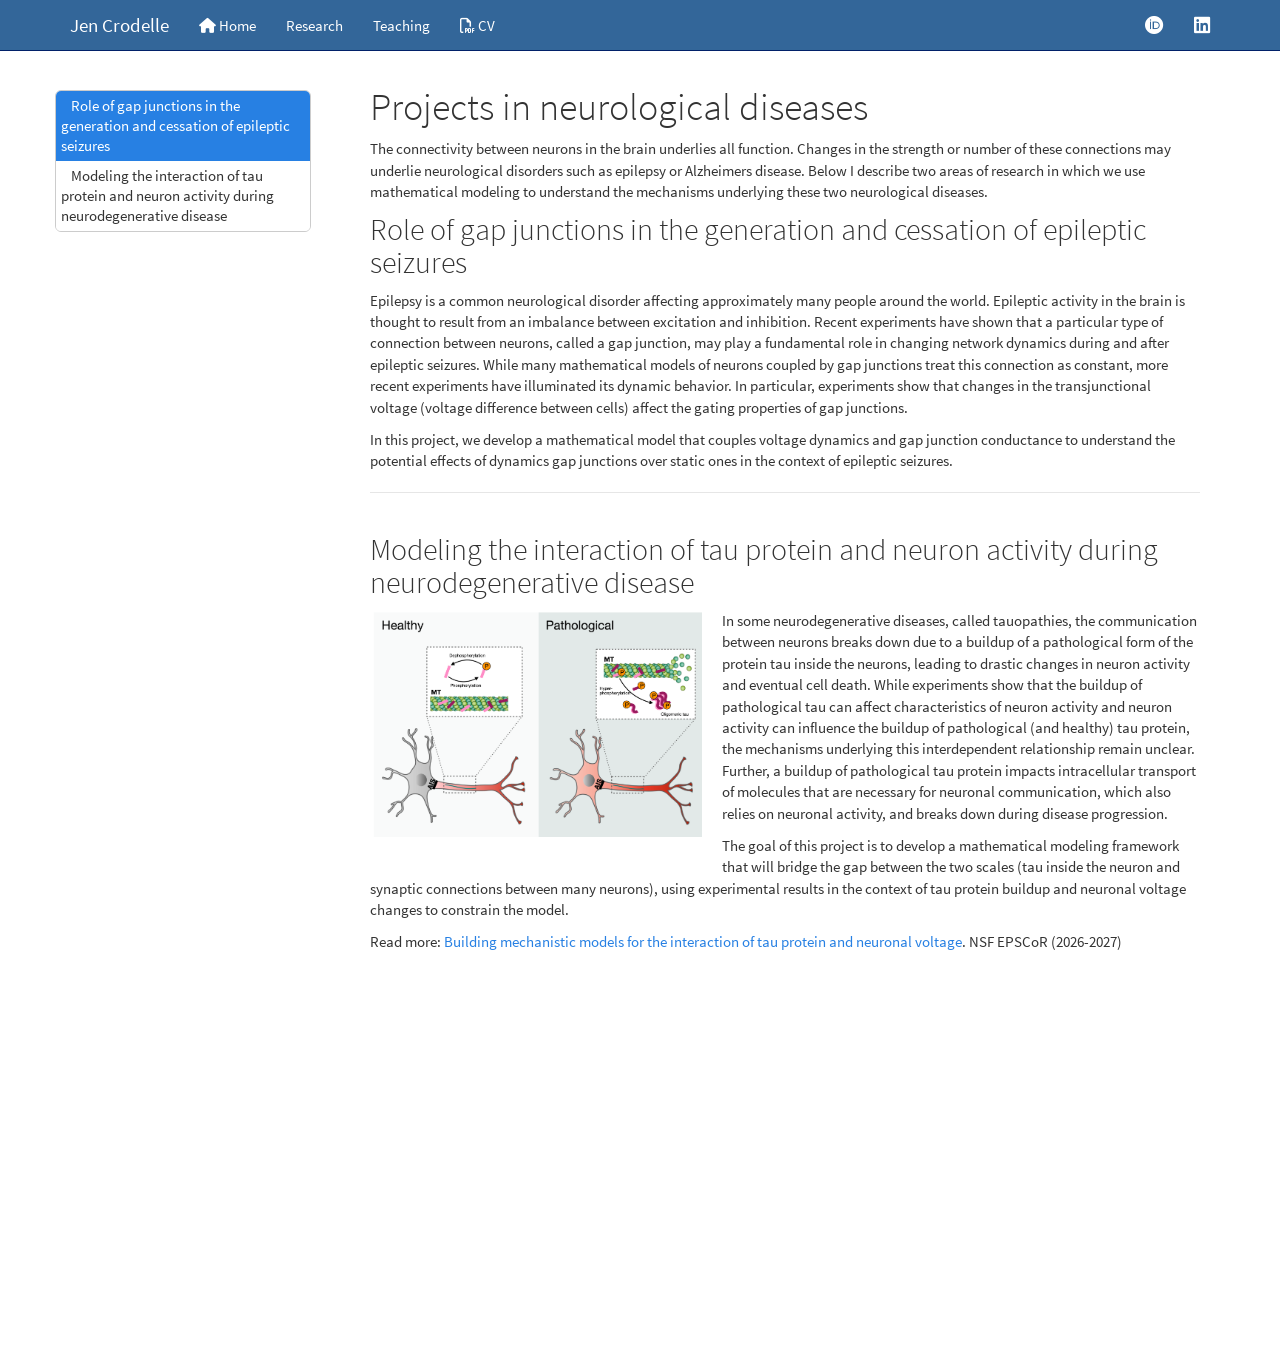
==== commit e1071c82: "Update teaching page and remove large files" ====
--- a/docs/neuroDiseaseProjects.html
+++ b/docs/neuroDiseaseProjects.html
@@ -338,7 +338,10 @@
   <a href="researchPage.html">Research</a>
 </li>
 <li>
-  <a href="Jennifer_Crodelle_CV_2026.pdf">
+  <a href="teaching.html">Teaching</a>
+</li>
+<li>
+  <a href="Crodelle_CV_2026.pdf">
     <span class="fa fa-file-pdf-o"></span>
      
     CV
@@ -349,12 +352,6 @@
         <li>
   <a href="https://orcid.org/0000-0002-3402-4372">
     <span class="fab fa-orcid fa-lg"></span>
-     
-  </a>
-</li>
-<li>
-  <a href="https://github.com/jcrodelle">
-    <span class="fa fa-github fa-lg"></span>
      
   </a>
 </li>
@@ -435,7 +432,7 @@
 <p>Read more:
 <a href="https://doi.org/10.1371/journal.pcbi.1007915" target="_blank">Building
 mechanistic models for the interaction of tau protein and neuronal
-voltage</a>. NSF EPSCoR R(2026-2027)</p>
+voltage</a>. NSF EPSCoR (2026-2027)</p>
 </div>
 
 
